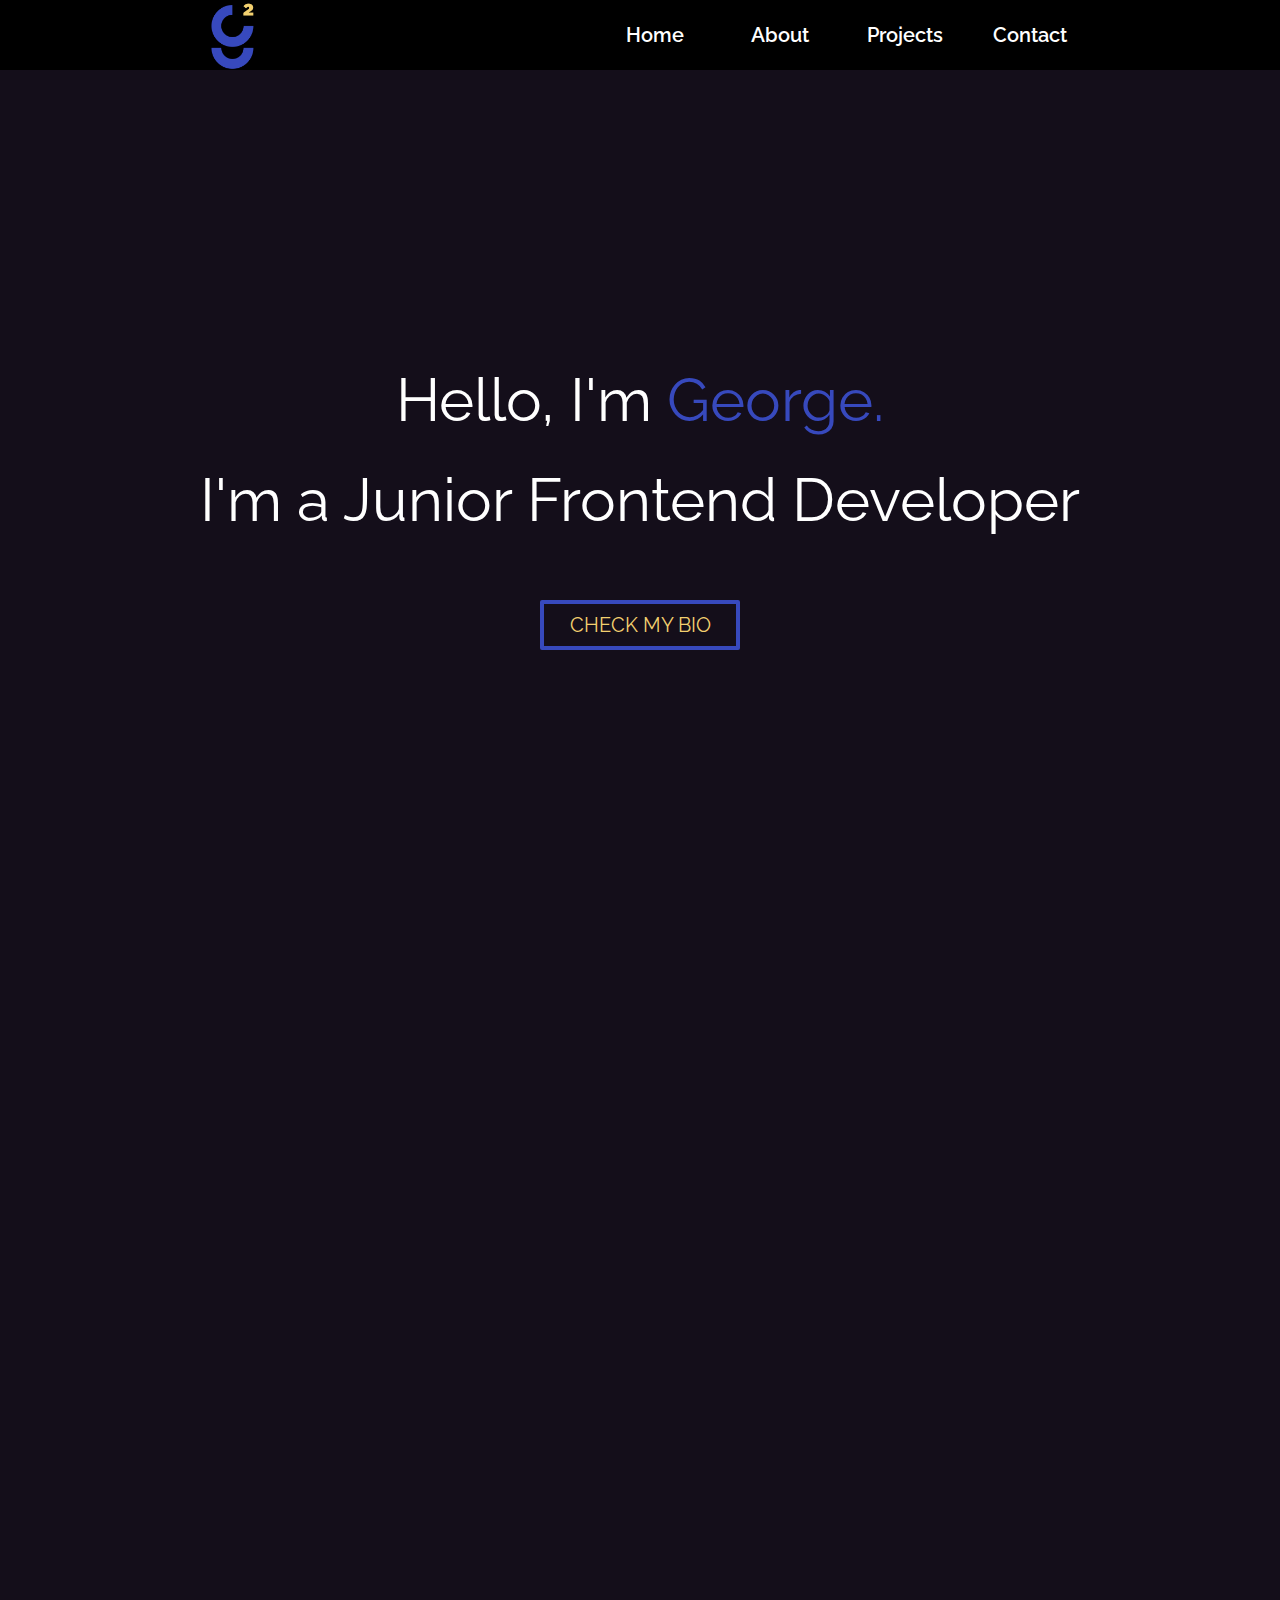
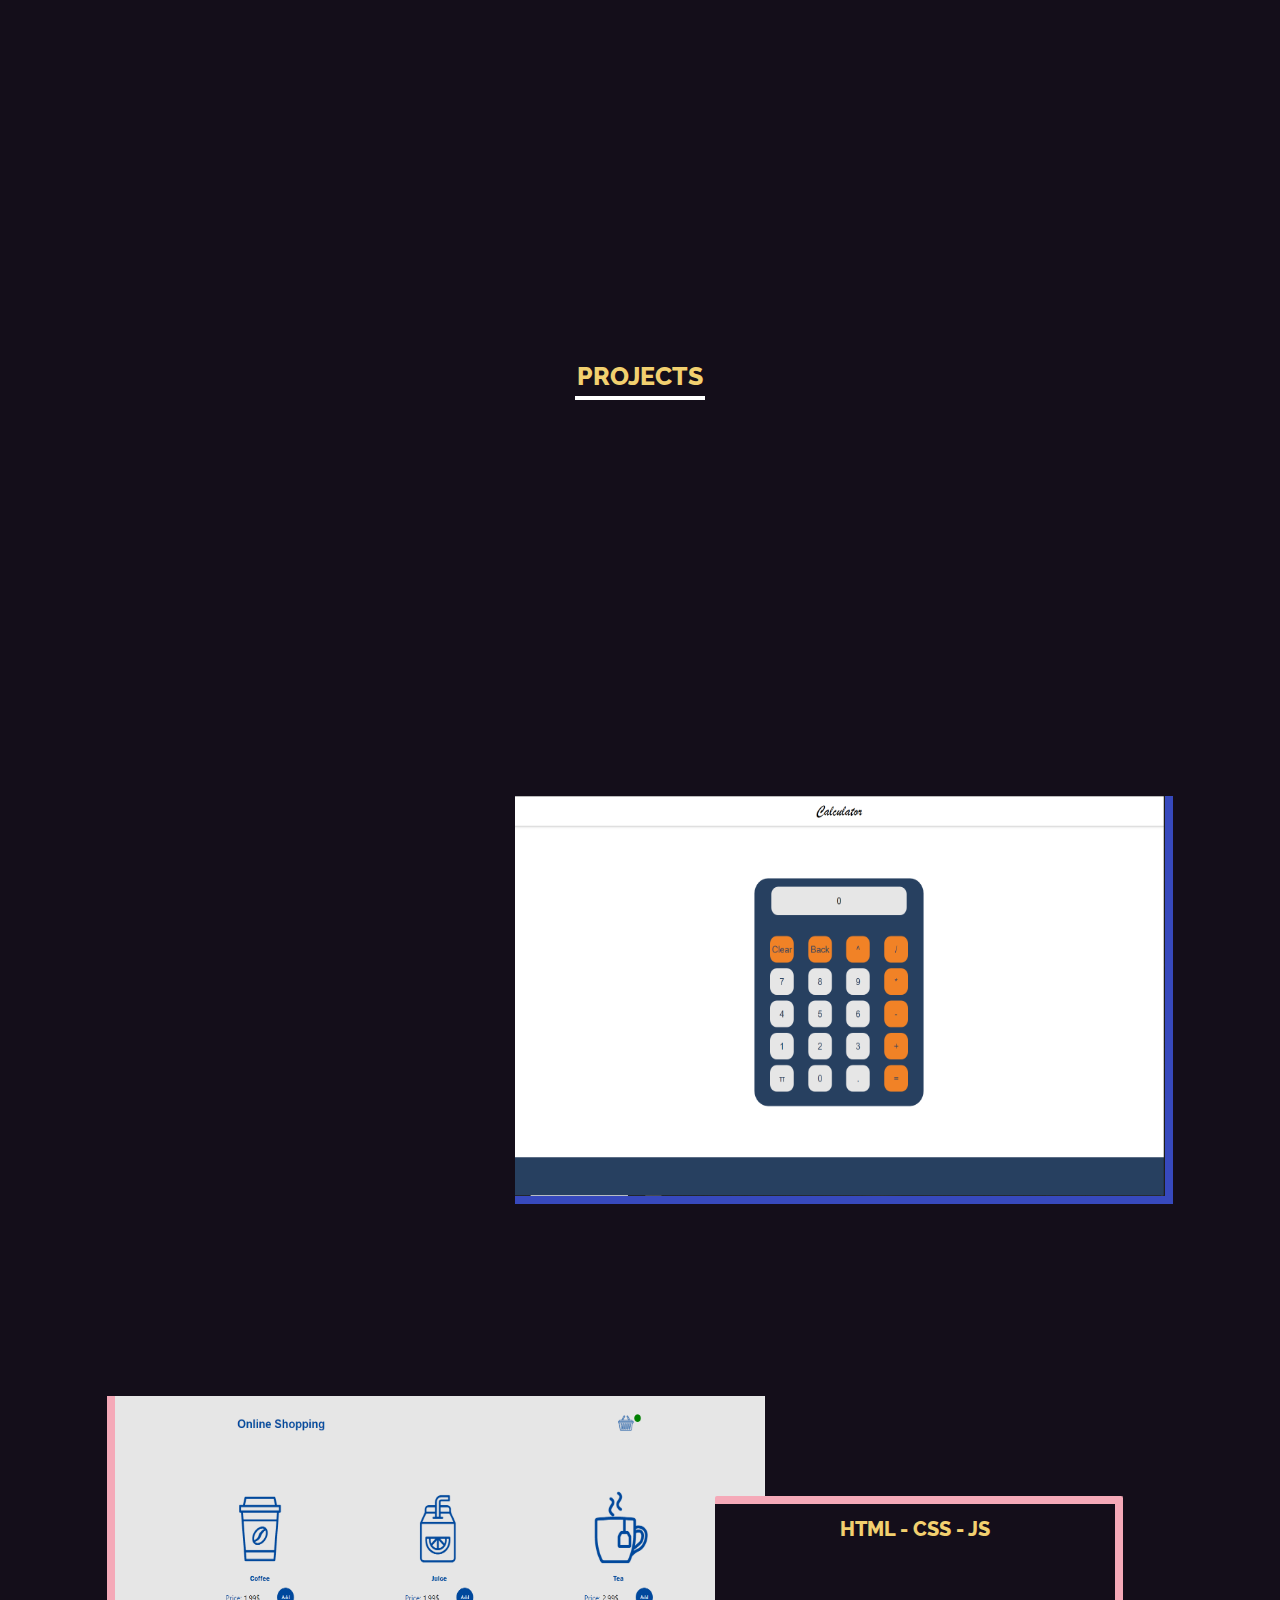
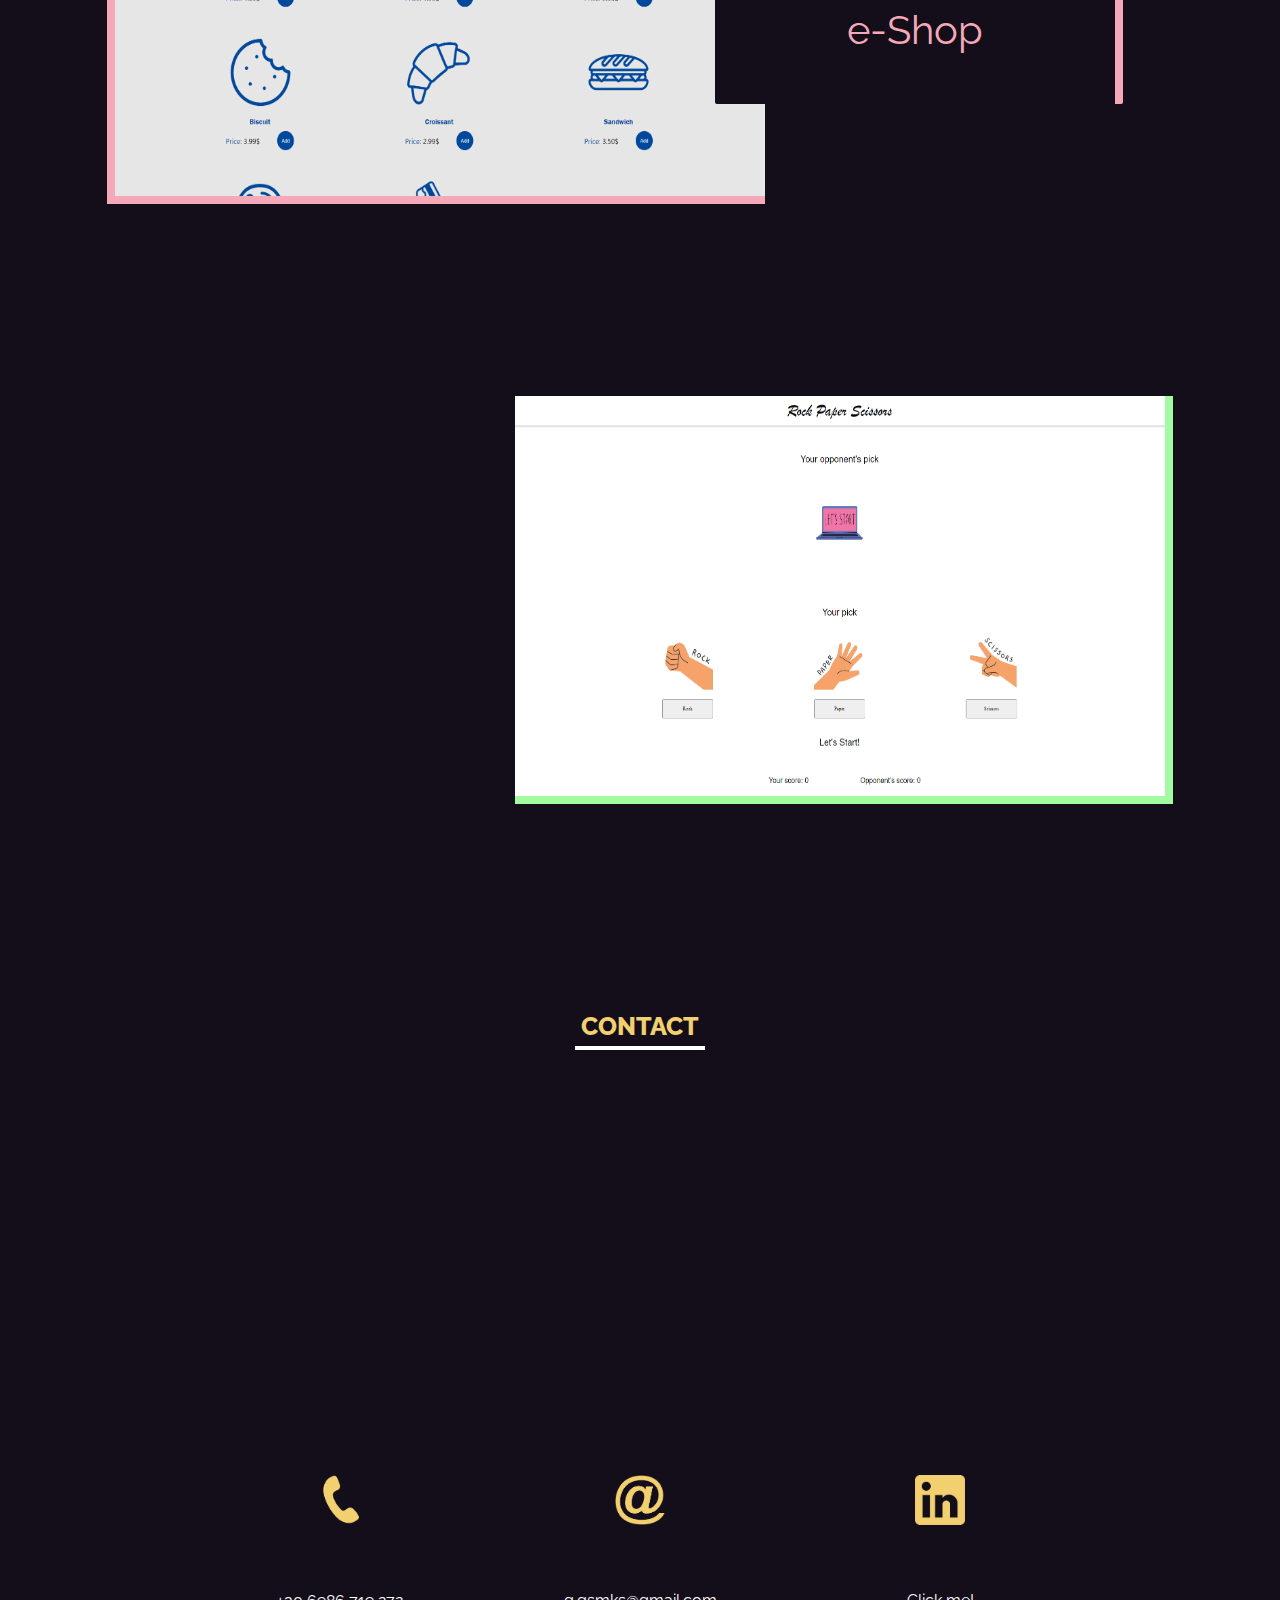
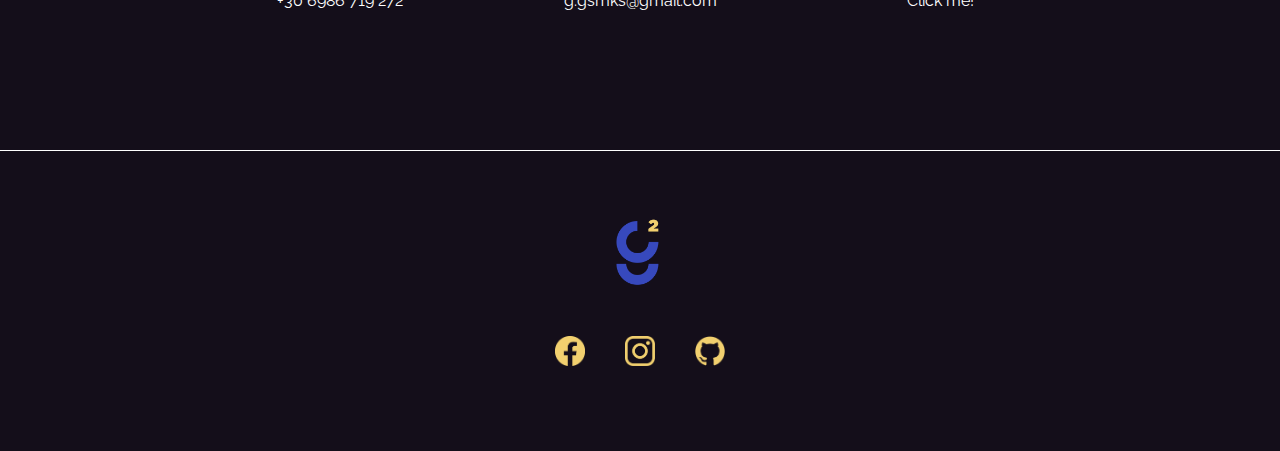
==== index.html @ 6ef49731 "Initial commit" ====
<html lang="en">
<head>
  <meta charset="UTF-8">
  <meta name="viewport" content="width=device-width, initial-scale=1.0">
  <title>George Giasemakis</title>
  <link rel="stylesheet" href="css/aos.css">
  <link rel="stylesheet" href="css/line-awesome.min.css">
  <link rel="stylesheet" href="css/style.css">
  
</head>
<body>


  <!--MENU-->

  <div class="navbar1">
    <div class="logo"><div class="logo2"><img src="images/logo.png" alt=""></div></div>
    <div class="navbar1__items">
      <div class="items" ><a href="#section__1">Home</a></div>
      <div class="items"><a href="#section__2" >About</a></div>
      <div class="items"><a href="#section__3" >Projects</a></div>
      <div class="items items2"><a href="#section__4" >Contact</a></div>
      
    </div>
    <div class="mobile__menu" onclick="toggleMobileMenu()">
      ☰
    </div>
    <div class="mobile__dropdown">
      <div class="mobile__dropdown1 ">
        <div class="mobile__dropdown__items"><a href="#section__1" onclick="toggleMobileMenu()">HOME</a></div>
        <div class="mobile__dropdown__items"><a href="#section__2" onclick="toggleMobileMenu()">ABOUT</a></div>
        <div class="mobile__dropdown__items"><a href="#section__3" onclick="toggleMobileMenu()">PROJECTS</a></div>
        <div class="mobile__dropdown__items"><a href="#section__4" onclick="toggleMobileMenu()">CONTACT</a></div>
      </div>
    </div>
  </div>


  

 <!--SECTION__1-->


  <div class="section__1" id="section__1">
    <div class="section__1__box">
      <div class="section__1__text1" data-aos="fade-right" data-aos-duration="1500">Hello, I'm <p style="color: #3749bd;">&nbsp;George.</p></div>
      <div class="section__1__text2" data-aos="fade-left" data-aos-duration="1500">I'm a Junior Frontend Developer</div>
      <div class="section__1__button2"><button class="section__1__button" ><a href="#section__2">CHECK MY BIO</a></button></div>
    </div>
  </div>


 <!--SECTION__2-->

 
  <div class="section__2" id="section__2">
    <div class="section__2__box">
      <div class="section__2__column1">
        <div class="section__2__column1__image"><img data-aos="zoom-in" data-aos-duration="2000"src="images/photo1.png" alt=""></div>

      </div>

      <div class="section__2__column2">
        <div class="section__2__column2__text1" data-aos="fade-up" data-aos-duration="1000">ABOUT ME</div>
        <div class="section__2__column2__text2" data-aos="fade-up" data-aos-duration="1500">Hi, I am George!</div>
        <div class="section__2__column2__text3" data-aos="fade-up" data-aos-duration="2000">An enthusiastic and passionate Electrical and Electronic Engineering
          graduate with a strong academic foundation and a passion for innovative
          technology. </div>
        <div class="section__2__column2__text3" data-aos="fade-up" data-aos-duration="2500">Eager to apply theoretical knowledge gained through
          coursework and practical projects to contribute effectively in an web
          oriented entry-level engineering role. Highly motivated to explore new
          professional frontiers.</div>
        <div class="mybio1"><button class="mybio" data-aos="fade-up" data-aos-duration="3000"><a href="resume.html" >VIEW RESUME</a></button></div>
        <div class="section__skills" data-aos="fade-left" data-aos-duration="3000">SKILLS</div>
        <div class="section__skills__items">
          <div class="section__skills__item" data-aos="fade-up" data-aos-duration="1000"><img src="images/html.png" alt=""></div>
          <div class="section__skills__item" data-aos="fade-up" data-aos-duration="1500"><img src="images/css.png" alt=""></div>
          <div class="section__skills__item" data-aos="fade-up" data-aos-duration="2000"><img src="images/js.png" alt=""></div>
          <div class="section__skills__item" data-aos="fade-up" data-aos-duration="2500"><img src="images/php.png" alt=""></div>
          <div class="section__skills__item" data-aos="fade-up" data-aos-duration="3000"><img src="images/mysql.png" alt=""></div>
        </div>
      </div>
    </div>
  </div>
  <div class="upButton" onclick="scrollToTop()"><img src="images/arrow.png" alt=""></div>

 <!--SECTION__3-->


  <div class="section__3" id="section__3" >
    <div class="section__3__text">
      <div class="section__3__text1"><div class="section__3__text1a">PROJECTS</div></div>
      <div class="section__3__text2"><div class="section__3__text3" data-aos="flip-right" data-aos-duration="1500">Let's see what I've done.</div></div>
    </div>

    <div class="section__3__box">
      <div class="section__3__box__title__new"><a href="https://github.com/TheCaptainFu/Calculator"><div class="section__3__box__title"data-aos="fade-right" data-aos-duration="3000">
          <div class="section__3__box__title1">HTML - CSS - JS</div>
          <div class="section__3__box__title2">CALCULATOR</div>
        </div>
      </a>
      </div>
      <div class="section__3__box__image"><img src="images/Screenshot_1.png" alt=""></div>
    </div>

    <div class="section__3__box">
      <div  id="section__3__box__image"><img src="images/Screenshot_2.png" alt=""></div>
      <div class="section__3__box__title__new"><a href="https://github.com/TheCaptainFu/e-Shop">
        <div class="section__3__box__title" id="section__3__box__title">
          <div class="section__3__box__title1">HTML - CSS - JS</div>
          <div class="section__3__box__title2"><span style="color:#f5a9b8;">e-Shop</span></div>
        </div>
      </a>
      </div>
      <div class="section__3__box__image__hidden" ><img src="images/Screenshot_2.png" alt=""></div>
    </div>

    <div class="section__3__box">
      <div class="section__3__box__title__new"><a href="https://github.com/TheCaptainFu/RockPaperScissors">
        <div class="section__3__box__title" id="section__3__box__title2" data-aos="fade-right" data-aos-duration="3000">
          <div class="section__3__box__title1">HTML - CSS - JS</div>
          <div class="section__3__box__title2"><span style="color:#a2faa3;">RockPaperScissors Game</span></div>
        </div>
      </a>
      </div>
      <div class="section__3__box__image" id="section__3__box__image2"><img src="images/Screenshot_3.png" alt=""></div>
    </div>
    
  </div>
  

 <!--SECTION__4-->


  <div class="section__4" id="section__4" >
    <div class="section__4__title"><div class="section__4__title1"> CONTACT</div></div>
    <div class="section__4__title2">
      <div class="section__4__title3" data-aos="flip-right" data-aos-duration="1500">Interested to collaborated with me?</div>
    </div>
    <div class="section4__email">
      <div class="section4__email__2">
        <div class="section4__email__box">
          <div class="section4__email__box__icon"><img src="images/phone.png" alt=""></div>
          <div class="section4__email__box__text">+30 6986 719 272</div>
        </div>
        <div class="section4__email__box">
          <div class="section4__email__box__icon"><img src="images/email.png" alt=""></div>
          <div class="section4__email__box__text"><a href="mailto:g.gsmks@gmail.com">g.gsmks@gmail.com</a></div>
        </div>
        <div class="section4__email__box">
          <div class="section4__email__box__icon"><img src="images/linkedIn.png" alt=""></div>
          <div class="section4__email__box__text"><a href="https://www.linkedin.com/in/george-giasemakis-7101b0209/">Click me!</a></div>
        </div>
      </div>
    </div>
  </div>


  <!--FOOTER-->

  <div class="footer">
    <div class="footer__box">
      <div class="footer__logo"><img src="images/logo.png" alt=""></div>
      <div class="footer__info">
        <div class="footer__info__facebook"><a href="https://www.facebook.com/george.giasemakis/"><img src="images/facebook.png"></a></div>
        <div class="footer__info__instagram"><a href="https://www.instagram.com/giasemakis_/"><img src="images/instagram.png"></a></div>
        <div class="footer__info__github"><a href="https://github.com/TheCaptainFu"><img src="images/github.png"></a></div>
      </div>
  </div>
  </div>




  <script src="js/app.js"></script>
  <script src="js/aos.js"></script>
</body>
</html>
---- css/line-awesome.min.css ----
.la,.lab,.lad,.lal,.lar,.las{-moz-osx-font-smoothing:grayscale;-webkit-font-smoothing:antialiased;display:inline-block;font-style:normal;font-variant:normal;text-rendering:auto;line-height:1}.la-lg{font-size:1.33333em;line-height:.75em;vertical-align:-.0667em}.la-xs{font-size:.75em}.la-sm{font-size:.875em}.la-1x{font-size:1em}.la-2x{font-size:2em}.la-3x{font-size:3em}.la-4x{font-size:4em}.la-5x{font-size:5em}.la-6x{font-size:6em}.la-7x{font-size:7em}.la-8x{font-size:8em}.la-9x{font-size:9em}.la-10x{font-size:10em}.la-fw{text-align:center;width:1.25em}.la-ul{list-style-type:none;margin-left:2.5em;padding-left:0}.la-ul>li{position:relative}.la-li{left:-2em;position:absolute;text-align:center;width:2em;line-height:inherit}.la-border{border:solid .08em #eee;border-radius:.1em;padding:.2em .25em .15em}.la-pull-left{float:left}.la-pull-right{float:right}.la.la-pull-left,.lab.la-pull-left,.lal.la-pull-left,.lar.la-pull-left,.las.la-pull-left{margin-right:.3em}.la.la-pull-right,.lab.la-pull-right,.lal.la-pull-right,.lar.la-pull-right,.las.la-pull-right{margin-left:.3em}.la-spin{-webkit-animation:la-spin 2s infinite linear;animation:la-spin 2s infinite linear}.la-pulse{-webkit-animation:la-spin 1s infinite steps(8);animation:la-spin 1s infinite steps(8)}@-webkit-keyframes la-spin{0%{-webkit-transform:rotate(0);transform:rotate(0)}100%{-webkit-transform:rotate(360deg);transform:rotate(360deg)}}@keyframes la-spin{0%{-webkit-transform:rotate(0);transform:rotate(0)}100%{-webkit-transform:rotate(360deg);transform:rotate(360deg)}}.la-rotate-90{-webkit-transform:rotate(90deg);transform:rotate(90deg)}.la-rotate-180{-webkit-transform:rotate(180deg);transform:rotate(180deg)}.la-rotate-270{-webkit-transform:rotate(270deg);transform:rotate(270deg)}.la-flip-horizontal{-webkit-transform:scale(-1,1);transform:scale(-1,1)}.la-flip-vertical{-webkit-transform:scale(1,-1);transform:scale(1,-1)}.la-flip-both,.la-flip-horizontal.la-flip-vertical{-webkit-transform:scale(-1,-1);transform:scale(-1,-1)}:root .la-flip-both,:root .la-flip-horizontal,:root .la-flip-vertical,:root .la-rotate-180,:root .la-rotate-270,:root .la-rotate-90{-webkit-filter:none;filter:none}.la-stack{display:inline-block;height:2em;line-height:2em;position:relative;vertical-align:middle;width:2.5em}.la-stack-1x,.la-stack-2x{left:0;position:absolute;text-align:center;width:100%}.la-stack-1x{line-height:inherit}.la-stack-2x{font-size:2em}.la-inverse{color:#fff}.la-500px:before{content:"\f26e"}.la-accessible-icon:before{content:"\f368"}.la-accusoft:before{content:"\f369"}.la-acquisitions-incorporated:before{content:"\f6af"}.la-ad:before{content:"\f641"}.la-address-book:before{content:"\f2b9"}.la-address-card:before{content:"\f2bb"}.la-adjust:before{content:"\f042"}.la-adn:before{content:"\f170"}.la-adobe:before{content:"\f778"}.la-adversal:before{content:"\f36a"}.la-affiliatetheme:before{content:"\f36b"}.la-air-freshener:before{content:"\f5d0"}.la-airbnb:before{content:"\f834"}.la-algolia:before{content:"\f36c"}.la-align-center:before{content:"\f037"}.la-align-justify:before{content:"\f039"}.la-align-left:before{content:"\f036"}.la-align-right:before{content:"\f038"}.la-alipay:before{content:"\f642"}.la-allergies:before{content:"\f461"}.la-amazon:before{content:"\f270"}.la-amazon-pay:before{content:"\f42c"}.la-ambulance:before{content:"\f0f9"}.la-american-sign-language-interpreting:before{content:"\f2a3"}.la-amilia:before{content:"\f36d"}.la-anchor:before{content:"\f13d"}.la-android:before{content:"\f17b"}.la-angellist:before{content:"\f209"}.la-angle-double-down:before{content:"\f103"}.la-angle-double-left:before{content:"\f100"}.la-angle-double-right:before{content:"\f101"}.la-angle-double-up:before{content:"\f102"}.la-angle-down:before{content:"\f107"}.la-angle-left:before{content:"\f104"}.la-angle-right:before{content:"\f105"}.la-angle-up:before{content:"\f106"}.la-angry:before{content:"\f556"}.la-angrycreative:before{content:"\f36e"}.la-angular:before{content:"\f420"}.la-ankh:before{content:"\f644"}.la-app-store:before{content:"\f36f"}.la-app-store-ios:before{content:"\f370"}.la-apper:before{content:"\f371"}.la-apple:before{content:"\f179"}.la-apple-alt:before{content:"\f5d1"}.la-apple-pay:before{content:"\f415"}.la-archive:before{content:"\f187"}.la-archway:before{content:"\f557"}.la-arrow-alt-circle-down:before{content:"\f358"}.la-arrow-alt-circle-left:before{content:"\f359"}.la-arrow-alt-circle-right:before{content:"\f35a"}.la-arrow-alt-circle-up:before{content:"\f35b"}.la-arrow-circle-down:before{content:"\f0ab"}.la-arrow-circle-left:before{content:"\f0a8"}.la-arrow-circle-right:before{content:"\f0a9"}.la-arrow-circle-up:before{content:"\f0aa"}.la-arrow-down:before{content:"\f063"}.la-arrow-left:before{content:"\f060"}.la-arrow-right:before{content:"\f061"}.la-arrow-up:before{content:"\f062"}.la-arrows-alt:before{content:"\f0b2"}.la-arrows-alt-h:before{content:"\f337"}.la-arrows-alt-v:before{content:"\f338"}.la-artstation:before{content:"\f77a"}.la-assistive-listening-systems:before{content:"\f2a2"}.la-asterisk:before{content:"\f069"}.la-asymmetrik:before{content:"\f372"}.la-at:before{content:"\f1fa"}.la-atlas:before{content:"\f558"}.la-atlassian:before{content:"\f77b"}.la-atom:before{content:"\f5d2"}.la-audible:before{content:"\f373"}.la-audio-description:before{content:"\f29e"}.la-autoprefixer:before{content:"\f41c"}.la-avianex:before{content:"\f374"}.la-aviato:before{content:"\f421"}.la-award:before{content:"\f559"}.la-aws:before{content:"\f375"}.la-baby:before{content:"\f77c"}.la-baby-carriage:before{content:"\f77d"}.la-backspace:before{content:"\f55a"}.la-backward:before{content:"\f04a"}.la-bacon:before{content:"\f7e5"}.la-balance-scale:before{content:"\f24e"}.la-balance-scale-left:before{content:"\f515"}.la-balance-scale-right:before{content:"\f516"}.la-ban:before{content:"\f05e"}.la-band-aid:before{content:"\f462"}.la-bandcamp:before{content:"\f2d5"}.la-barcode:before{content:"\f02a"}.la-bars:before{content:"\f0c9"}.la-baseball-ball:before{content:"\f433"}.la-basketball-ball:before{content:"\f434"}.la-bath:before{content:"\f2cd"}.la-battery-empty:before{content:"\f244"}.la-battery-full:before{content:"\f240"}.la-battery-half:before{content:"\f242"}.la-battery-quarter:before{content:"\f243"}.la-battery-three-quarters:before{content:"\f241"}.la-battle-net:before{content:"\f835"}.la-bed:before{content:"\f236"}.la-beer:before{content:"\f0fc"}.la-behance:before{content:"\f1b4"}.la-behance-square:before{content:"\f1b5"}.la-bell:before{content:"\f0f3"}.la-bell-slash:before{content:"\f1f6"}.la-bezier-curve:before{content:"\f55b"}.la-bible:before{content:"\f647"}.la-bicycle:before{content:"\f206"}.la-biking:before{content:"\f84a"}.la-bimobject:before{content:"\f378"}.la-binoculars:before{content:"\f1e5"}.la-biohazard:before{content:"\f780"}.la-birthday-cake:before{content:"\f1fd"}.la-bitbucket:before{content:"\f171"}.la-bitcoin:before{content:"\f379"}.la-bity:before{content:"\f37a"}.la-black-tie:before{content:"\f27e"}.la-blackberry:before{content:"\f37b"}.la-blender:before{content:"\f517"}.la-blender-phone:before{content:"\f6b6"}.la-blind:before{content:"\f29d"}.la-blog:before{content:"\f781"}.la-blogger:before{content:"\f37c"}.la-blogger-b:before{content:"\f37d"}.la-bluetooth:before{content:"\f293"}.la-bluetooth-b:before{content:"\f294"}.la-bold:before{content:"\f032"}.la-bolt:before{content:"\f0e7"}.la-bomb:before{content:"\f1e2"}.la-bone:before{content:"\f5d7"}.la-bong:before{content:"\f55c"}.la-book:before{content:"\f02d"}.la-book-dead:before{content:"\f6b7"}.la-book-medical:before{content:"\f7e6"}.la-book-open:before{content:"\f518"}.la-book-reader:before{content:"\f5da"}.la-bookmark:before{content:"\f02e"}.la-bootstrap:before{content:"\f836"}.la-border-all:before{content:"\f84c"}.la-border-none:before{content:"\f850"}.la-border-style:before{content:"\f853"}.la-bowling-ball:before{content:"\f436"}.la-box:before{content:"\f466"}.la-box-open:before{content:"\f49e"}.la-boxes:before{content:"\f468"}.la-braille:before{content:"\f2a1"}.la-brain:before{content:"\f5dc"}.la-bread-slice:before{content:"\f7ec"}.la-briefcase:before{content:"\f0b1"}.la-briefcase-medical:before{content:"\f469"}.la-broadcast-tower:before{content:"\f519"}.la-broom:before{content:"\f51a"}.la-brush:before{content:"\f55d"}.la-btc:before{content:"\f15a"}.la-buffer:before{content:"\f837"}.la-bug:before{content:"\f188"}.la-building:before{content:"\f1ad"}.la-bullhorn:before{content:"\f0a1"}.la-bullseye:before{content:"\f140"}.la-burn:before{content:"\f46a"}.la-buromobelexperte:before{content:"\f37f"}.la-bus:before{content:"\f207"}.la-bus-alt:before{content:"\f55e"}.la-business-time:before{content:"\f64a"}.la-buy-n-large:before{content:"\f8a6"}.la-buysellads:before{content:"\f20d"}.la-calculator:before{content:"\f1ec"}.la-calendar:before{content:"\f133"}.la-calendar-alt:before{content:"\f073"}.la-calendar-check:before{content:"\f274"}.la-calendar-day:before{content:"\f783"}.la-calendar-minus:before{content:"\f272"}.la-calendar-plus:before{content:"\f271"}.la-calendar-times:before{content:"\f273"}.la-calendar-week:before{content:"\f784"}.la-camera:before{content:"\f030"}.la-camera-retro:before{content:"\f083"}.la-campground:before{content:"\f6bb"}.la-canadian-maple-leaf:before{content:"\f785"}.la-candy-cane:before{content:"\f786"}.la-cannabis:before{content:"\f55f"}.la-capsules:before{content:"\f46b"}.la-car:before{content:"\f1b9"}.la-car-alt:before{content:"\f5de"}.la-car-battery:before{content:"\f5df"}.la-car-crash:before{content:"\f5e1"}.la-car-side:before{content:"\f5e4"}.la-caret-down:before{content:"\f0d7"}.la-caret-left:before{content:"\f0d9"}.la-caret-right:before{content:"\f0da"}.la-caret-square-down:before{content:"\f150"}.la-caret-square-left:before{content:"\f191"}.la-caret-square-right:before{content:"\f152"}.la-caret-square-up:before{content:"\f151"}.la-caret-up:before{content:"\f0d8"}.la-carrot:before{content:"\f787"}.la-cart-arrow-down:before{content:"\f218"}.la-cart-plus:before{content:"\f217"}.la-cash-register:before{content:"\f788"}.la-cat:before{content:"\f6be"}.la-cc-amazon-pay:before{content:"\f42d"}.la-cc-amex:before{content:"\f1f3"}.la-cc-apple-pay:before{content:"\f416"}.la-cc-diners-club:before{content:"\f24c"}.la-cc-discover:before{content:"\f1f2"}.la-cc-jcb:before{content:"\f24b"}.la-cc-mastercard:before{content:"\f1f1"}.la-cc-paypal:before{content:"\f1f4"}.la-cc-stripe:before{content:"\f1f5"}.la-cc-visa:before{content:"\f1f0"}.la-centercode:before{content:"\f380"}.la-centos:before{content:"\f789"}.la-certificate:before{content:"\f0a3"}.la-chair:before{content:"\f6c0"}.la-chalkboard:before{content:"\f51b"}.la-chalkboard-teacher:before{content:"\f51c"}.la-charging-station:before{content:"\f5e7"}.la-chart-area:before{content:"\f1fe"}.la-chart-bar:before{content:"\f080"}.la-chart-line:before{content:"\f201"}.la-chart-pie:before{content:"\f200"}.la-check:before{content:"\f00c"}.la-check-circle:before{content:"\f058"}.la-check-double:before{content:"\f560"}.la-check-square:before{content:"\f14a"}.la-cheese:before{content:"\f7ef"}.la-chess:before{content:"\f439"}.la-chess-bishop:before{content:"\f43a"}.la-chess-board:before{content:"\f43c"}.la-chess-king:before{content:"\f43f"}.la-chess-knight:before{content:"\f441"}.la-chess-pawn:before{content:"\f443"}.la-chess-queen:before{content:"\f445"}.la-chess-rook:before{content:"\f447"}.la-chevron-circle-down:before{content:"\f13a"}.la-chevron-circle-left:before{content:"\f137"}.la-chevron-circle-right:before{content:"\f138"}.la-chevron-circle-up:before{content:"\f139"}.la-chevron-down:before{content:"\f078"}.la-chevron-left:before{content:"\f053"}.la-chevron-right:before{content:"\f054"}.la-chevron-up:before{content:"\f077"}.la-child:before{content:"\f1ae"}.la-chrome:before{content:"\f268"}.la-chromecast:before{content:"\f838"}.la-church:before{content:"\f51d"}.la-circle:before{content:"\f111"}.la-circle-notch:before{content:"\f1ce"}.la-city:before{content:"\f64f"}.la-clinic-medical:before{content:"\f7f2"}.la-clipboard:before{content:"\f328"}.la-clipboard-check:before{content:"\f46c"}.la-clipboard-list:before{content:"\f46d"}.la-clock:before{content:"\f017"}.la-clone:before{content:"\f24d"}.la-closed-captioning:before{content:"\f20a"}.la-cloud:before{content:"\f0c2"}.la-cloud-download-alt:before{content:"\f381"}.la-cloud-meatball:before{content:"\f73b"}.la-cloud-moon:before{content:"\f6c3"}.la-cloud-moon-rain:before{content:"\f73c"}.la-cloud-rain:before{content:"\f73d"}.la-cloud-showers-heavy:before{content:"\f740"}.la-cloud-sun:before{content:"\f6c4"}.la-cloud-sun-rain:before{content:"\f743"}.la-cloud-upload-alt:before{content:"\f382"}.la-cloudscale:before{content:"\f383"}.la-cloudsmith:before{content:"\f384"}.la-cloudversify:before{content:"\f385"}.la-cocktail:before{content:"\f561"}.la-code:before{content:"\f121"}.la-code-branch:before{content:"\f126"}.la-codepen:before{content:"\f1cb"}.la-codiepie:before{content:"\f284"}.la-coffee:before{content:"\f0f4"}.la-cog:before{content:"\f013"}.la-cogs:before{content:"\f085"}.la-coins:before{content:"\f51e"}.la-columns:before{content:"\f0db"}.la-comment:before{content:"\f075"}.la-comment-alt:before{content:"\f27a"}.la-comment-dollar:before{content:"\f651"}.la-comment-dots:before{content:"\f4ad"}.la-comment-medical:before{content:"\f7f5"}.la-comment-slash:before{content:"\f4b3"}.la-comments:before{content:"\f086"}.la-comments-dollar:before{content:"\f653"}.la-compact-disc:before{content:"\f51f"}.la-compass:before{content:"\f14e"}.la-compress:before{content:"\f066"}.la-compress-arrows-alt:before{content:"\f78c"}.la-concierge-bell:before{content:"\f562"}.la-confluence:before{content:"\f78d"}.la-connectdevelop:before{content:"\f20e"}.la-contao:before{content:"\f26d"}.la-cookie:before{content:"\f563"}.la-cookie-bite:before{content:"\f564"}.la-copy:before{content:"\f0c5"}.la-copyright:before{content:"\f1f9"}.la-cotton-bureau:before{content:"\f89e"}.la-couch:before{content:"\f4b8"}.la-cpanel:before{content:"\f388"}.la-creative-commons:before{content:"\f25e"}.la-creative-commons-by:before{content:"\f4e7"}.la-creative-commons-nc:before{content:"\f4e8"}.la-creative-commons-nc-eu:before{content:"\f4e9"}.la-creative-commons-nc-jp:before{content:"\f4ea"}.la-creative-commons-nd:before{content:"\f4eb"}.la-creative-commons-pd:before{content:"\f4ec"}.la-creative-commons-pd-alt:before{content:"\f4ed"}.la-creative-commons-remix:before{content:"\f4ee"}.la-creative-commons-sa:before{content:"\f4ef"}.la-creative-commons-sampling:before{content:"\f4f0"}.la-creative-commons-sampling-plus:before{content:"\f4f1"}.la-creative-commons-share:before{content:"\f4f2"}.la-creative-commons-zero:before{content:"\f4f3"}.la-credit-card:before{content:"\f09d"}.la-critical-role:before{content:"\f6c9"}.la-crop:before{content:"\f125"}.la-crop-alt:before{content:"\f565"}.la-cross:before{content:"\f654"}.la-crosshairs:before{content:"\f05b"}.la-crow:before{content:"\f520"}.la-crown:before{content:"\f521"}.la-crutch:before{content:"\f7f7"}.la-css3:before{content:"\f13c"}.la-css3-alt:before{content:"\f38b"}.la-cube:before{content:"\f1b2"}.la-cubes:before{content:"\f1b3"}.la-cut:before{content:"\f0c4"}.la-cuttlefish:before{content:"\f38c"}.la-d-and-d:before{content:"\f38d"}.la-d-and-d-beyond:before{content:"\f6ca"}.la-dashcube:before{content:"\f210"}.la-database:before{content:"\f1c0"}.la-deaf:before{content:"\f2a4"}.la-delicious:before{content:"\f1a5"}.la-democrat:before{content:"\f747"}.la-deploydog:before{content:"\f38e"}.la-deskpro:before{content:"\f38f"}.la-desktop:before{content:"\f108"}.la-dev:before{content:"\f6cc"}.la-deviantart:before{content:"\f1bd"}.la-dharmachakra:before{content:"\f655"}.la-dhl:before{content:"\f790"}.la-diagnoses:before{content:"\f470"}.la-diaspora:before{content:"\f791"}.la-dice:before{content:"\f522"}.la-dice-d20:before{content:"\f6cf"}.la-dice-d6:before{content:"\f6d1"}.la-dice-five:before{content:"\f523"}.la-dice-four:before{content:"\f524"}.la-dice-one:before{content:"\f525"}.la-dice-six:before{content:"\f526"}.la-dice-three:before{content:"\f527"}.la-dice-two:before{content:"\f528"}.la-digg:before{content:"\f1a6"}.la-digital-ocean:before{content:"\f391"}.la-digital-tachograph:before{content:"\f566"}.la-directions:before{content:"\f5eb"}.la-discord:before{content:"\f392"}.la-discourse:before{content:"\f393"}.la-divide:before{content:"\f529"}.la-dizzy:before{content:"\f567"}.la-dna:before{content:"\f471"}.la-dochub:before{content:"\f394"}.la-docker:before{content:"\f395"}.la-dog:before{content:"\f6d3"}.la-dollar-sign:before{content:"\f155"}.la-dolly:before{content:"\f472"}.la-dolly-flatbed:before{content:"\f474"}.la-donate:before{content:"\f4b9"}.la-door-closed:before{content:"\f52a"}.la-door-open:before{content:"\f52b"}.la-dot-circle:before{content:"\f192"}.la-dove:before{content:"\f4ba"}.la-download:before{content:"\f019"}.la-draft2digital:before{content:"\f396"}.la-drafting-compass:before{content:"\f568"}.la-dragon:before{content:"\f6d5"}.la-draw-polygon:before{content:"\f5ee"}.la-dribbble:before{content:"\f17d"}.la-dribbble-square:before{content:"\f397"}.la-dropbox:before{content:"\f16b"}.la-drum:before{content:"\f569"}.la-drum-steelpan:before{content:"\f56a"}.la-drumstick-bite:before{content:"\f6d7"}.la-drupal:before{content:"\f1a9"}.la-dumbbell:before{content:"\f44b"}.la-dumpster:before{content:"\f793"}.la-dumpster-fire:before{content:"\f794"}.la-dungeon:before{content:"\f6d9"}.la-dyalog:before{content:"\f399"}.la-earlybirds:before{content:"\f39a"}.la-ebay:before{content:"\f4f4"}.la-edge:before{content:"\f282"}.la-edit:before{content:"\f044"}.la-egg:before{content:"\f7fb"}.la-eject:before{content:"\f052"}.la-elementor:before{content:"\f430"}.la-ellipsis-h:before{content:"\f141"}.la-ellipsis-v:before{content:"\f142"}.la-ello:before{content:"\f5f1"}.la-ember:before{content:"\f423"}.la-empire:before{content:"\f1d1"}.la-envelope:before{content:"\f0e0"}.la-envelope-open:before{content:"\f2b6"}.la-envelope-open-text:before{content:"\f658"}.la-envelope-square:before{content:"\f199"}.la-envira:before{content:"\f299"}.la-equals:before{content:"\f52c"}.la-eraser:before{content:"\f12d"}.la-erlang:before{content:"\f39d"}.la-ethereum:before{content:"\f42e"}.la-ethernet:before{content:"\f796"}.la-etsy:before{content:"\f2d7"}.la-euro-sign:before{content:"\f153"}.la-evernote:before{content:"\f839"}.la-exchange-alt:before{content:"\f362"}.la-exclamation:before{content:"\f12a"}.la-exclamation-circle:before{content:"\f06a"}.la-exclamation-triangle:before{content:"\f071"}.la-expand:before{content:"\f065"}.la-expand-arrows-alt:before{content:"\f31e"}.la-expeditedssl:before{content:"\f23e"}.la-external-link-alt:before{content:"\f35d"}.la-external-link-square-alt:before{content:"\f360"}.la-eye:before{content:"\f06e"}.la-eye-dropper:before{content:"\f1fb"}.la-eye-slash:before{content:"\f070"}.la-facebook:before{content:"\f09a"}.la-facebook-f:before{content:"\f39e"}.la-facebook-messenger:before{content:"\f39f"}.la-facebook-square:before{content:"\f082"}.la-fan:before{content:"\f863"}.la-fantasy-flight-games:before{content:"\f6dc"}.la-fast-backward:before{content:"\f049"}.la-fast-forward:before{content:"\f050"}.la-fax:before{content:"\f1ac"}.la-feather:before{content:"\f52d"}.la-feather-alt:before{content:"\f56b"}.la-fedex:before{content:"\f797"}.la-fedora:before{content:"\f798"}.la-female:before{content:"\f182"}.la-fighter-jet:before{content:"\f0fb"}.la-figma:before{content:"\f799"}.la-file:before{content:"\f15b"}.la-file-alt:before{content:"\f15c"}.la-file-archive:before{content:"\f1c6"}.la-file-audio:before{content:"\f1c7"}.la-file-code:before{content:"\f1c9"}.la-file-contract:before{content:"\f56c"}.la-file-csv:before{content:"\f6dd"}.la-file-download:before{content:"\f56d"}.la-file-excel:before{content:"\f1c3"}.la-file-export:before{content:"\f56e"}.la-file-image:before{content:"\f1c5"}.la-file-import:before{content:"\f56f"}.la-file-invoice:before{content:"\f570"}.la-file-invoice-dollar:before{content:"\f571"}.la-file-medical:before{content:"\f477"}.la-file-medical-alt:before{content:"\f478"}.la-file-pdf:before{content:"\f1c1"}.la-file-powerpoint:before{content:"\f1c4"}.la-file-prescription:before{content:"\f572"}.la-file-signature:before{content:"\f573"}.la-file-upload:before{content:"\f574"}.la-file-video:before{content:"\f1c8"}.la-file-word:before{content:"\f1c2"}.la-fill:before{content:"\f575"}.la-fill-drip:before{content:"\f576"}.la-film:before{content:"\f008"}.la-filter:before{content:"\f0b0"}.la-fingerprint:before{content:"\f577"}.la-fire:before{content:"\f06d"}.la-fire-alt:before{content:"\f7e4"}.la-fire-extinguisher:before{content:"\f134"}.la-firefox:before{content:"\f269"}.la-first-aid:before{content:"\f479"}.la-first-order:before{content:"\f2b0"}.la-first-order-alt:before{content:"\f50a"}.la-firstdraft:before{content:"\f3a1"}.la-fish:before{content:"\f578"}.la-fist-raised:before{content:"\f6de"}.la-flag:before{content:"\f024"}.la-flag-checkered:before{content:"\f11e"}.la-flag-usa:before{content:"\f74d"}.la-flask:before{content:"\f0c3"}.la-flickr:before{content:"\f16e"}.la-flipboard:before{content:"\f44d"}.la-flushed:before{content:"\f579"}.la-fly:before{content:"\f417"}.la-folder:before{content:"\f07b"}.la-folder-minus:before{content:"\f65d"}.la-folder-open:before{content:"\f07c"}.la-folder-plus:before{content:"\f65e"}.la-font:before{content:"\f031"}.la-font-awesome:before{content:"\f2b4"}.la-font-awesome-alt:before{content:"\f35c"}.la-font-awesome-flag:before{content:"\f425"}.la-font-awesome-logo-full:before{content:"\f4e6"}.la-fonticons:before{content:"\f280"}.la-fonticons-fi:before{content:"\f3a2"}.la-football-ball:before{content:"\f44e"}.la-fort-awesome:before{content:"\f286"}.la-fort-awesome-alt:before{content:"\f3a3"}.la-forumbee:before{content:"\f211"}.la-forward:before{content:"\f04e"}.la-foursquare:before{content:"\f180"}.la-free-code-camp:before{content:"\f2c5"}.la-freebsd:before{content:"\f3a4"}.la-frog:before{content:"\f52e"}.la-frown:before{content:"\f119"}.la-frown-open:before{content:"\f57a"}.la-fulcrum:before{content:"\f50b"}.la-funnel-dollar:before{content:"\f662"}.la-futbol:before{content:"\f1e3"}.la-galactic-republic:before{content:"\f50c"}.la-galactic-senate:before{content:"\f50d"}.la-gamepad:before{content:"\f11b"}.la-gas-pump:before{content:"\f52f"}.la-gavel:before{content:"\f0e3"}.la-gem:before{content:"\f3a5"}.la-genderless:before{content:"\f22d"}.la-get-pocket:before{content:"\f265"}.la-gg:before{content:"\f260"}.la-gg-circle:before{content:"\f261"}.la-ghost:before{content:"\f6e2"}.la-gift:before{content:"\f06b"}.la-gifts:before{content:"\f79c"}.la-git:before{content:"\f1d3"}.la-git-alt:before{content:"\f841"}.la-git-square:before{content:"\f1d2"}.la-github:before{content:"\f09b"}.la-github-alt:before{content:"\f113"}.la-github-square:before{content:"\f092"}.la-gitkraken:before{content:"\f3a6"}.la-gitlab:before{content:"\f296"}.la-gitter:before{content:"\f426"}.la-glass-cheers:before{content:"\f79f"}.la-glass-martini:before{content:"\f000"}.la-glass-martini-alt:before{content:"\f57b"}.la-glass-whiskey:before{content:"\f7a0"}.la-glasses:before{content:"\f530"}.la-glide:before{content:"\f2a5"}.la-glide-g:before{content:"\f2a6"}.la-globe:before{content:"\f0ac"}.la-globe-africa:before{content:"\f57c"}.la-globe-americas:before{content:"\f57d"}.la-globe-asia:before{content:"\f57e"}.la-globe-europe:before{content:"\f7a2"}.la-gofore:before{content:"\f3a7"}.la-golf-ball:before{content:"\f450"}.la-goodreads:before{content:"\f3a8"}.la-goodreads-g:before{content:"\f3a9"}.la-google:before{content:"\f1a0"}.la-google-drive:before{content:"\f3aa"}.la-google-play:before{content:"\f3ab"}.la-google-plus:before{content:"\f2b3"}.la-google-plus-g:before{content:"\f0d5"}.la-google-plus-square:before{content:"\f0d4"}.la-google-wallet:before{content:"\f1ee"}.la-gopuram:before{content:"\f664"}.la-graduation-cap:before{content:"\f19d"}.la-gratipay:before{content:"\f184"}.la-grav:before{content:"\f2d6"}.la-greater-than:before{content:"\f531"}.la-greater-than-equal:before{content:"\f532"}.la-grimace:before{content:"\f57f"}.la-grin:before{content:"\f580"}.la-grin-alt:before{content:"\f581"}.la-grin-beam:before{content:"\f582"}.la-grin-beam-sweat:before{content:"\f583"}.la-grin-hearts:before{content:"\f584"}.la-grin-squint:before{content:"\f585"}.la-grin-squint-tears:before{content:"\f586"}.la-grin-stars:before{content:"\f587"}.la-grin-tears:before{content:"\f588"}.la-grin-tongue:before{content:"\f589"}.la-grin-tongue-squint:before{content:"\f58a"}.la-grin-tongue-wink:before{content:"\f58b"}.la-grin-wink:before{content:"\f58c"}.la-grip-horizontal:before{content:"\f58d"}.la-grip-lines:before{content:"\f7a4"}.la-grip-lines-vertical:before{content:"\f7a5"}.la-grip-vertical:before{content:"\f58e"}.la-gripfire:before{content:"\f3ac"}.la-grunt:before{content:"\f3ad"}.la-guitar:before{content:"\f7a6"}.la-gulp:before{content:"\f3ae"}.la-h-square:before{content:"\f0fd"}.la-hacker-news:before{content:"\f1d4"}.la-hacker-news-square:before{content:"\f3af"}.la-hackerrank:before{content:"\f5f7"}.la-hamburger:before{content:"\f805"}.la-hammer:before{content:"\f6e3"}.la-hamsa:before{content:"\f665"}.la-hand-holding:before{content:"\f4bd"}.la-hand-holding-heart:before{content:"\f4be"}.la-hand-holding-usd:before{content:"\f4c0"}.la-hand-lizard:before{content:"\f258"}.la-hand-middle-finger:before{content:"\f806"}.la-hand-paper:before{content:"\f256"}.la-hand-peace:before{content:"\f25b"}.la-hand-point-down:before{content:"\f0a7"}.la-hand-point-left:before{content:"\f0a5"}.la-hand-point-right:before{content:"\f0a4"}.la-hand-point-up:before{content:"\f0a6"}.la-hand-pointer:before{content:"\f25a"}.la-hand-rock:before{content:"\f255"}.la-hand-scissors:before{content:"\f257"}.la-hand-spock:before{content:"\f259"}.la-hands:before{content:"\f4c2"}.la-hands-helping:before{content:"\f4c4"}.la-handshake:before{content:"\f2b5"}.la-hanukiah:before{content:"\f6e6"}.la-hard-hat:before{content:"\f807"}.la-hashtag:before{content:"\f292"}.la-hat-cowboy:before{content:"\f8c0"}.la-hat-cowboy-side:before{content:"\f8c1"}.la-hat-wizard:before{content:"\f6e8"}.la-haykal:before{content:"\f666"}.la-hdd:before{content:"\f0a0"}.la-heading:before{content:"\f1dc"}.la-headphones:before{content:"\f025"}.la-headphones-alt:before{content:"\f58f"}.la-headset:before{content:"\f590"}.la-heart:before{content:"\f004"}.la-heart-broken:before{content:"\f7a9"}.la-heartbeat:before{content:"\f21e"}.la-helicopter:before{content:"\f533"}.la-highlighter:before{content:"\f591"}.la-hiking:before{content:"\f6ec"}.la-hippo:before{content:"\f6ed"}.la-hips:before{content:"\f452"}.la-hire-a-helper:before{content:"\f3b0"}.la-history:before{content:"\f1da"}.la-hockey-puck:before{content:"\f453"}.la-holly-berry:before{content:"\f7aa"}.la-home:before{content:"\f015"}.la-hooli:before{content:"\f427"}.la-hornbill:before{content:"\f592"}.la-horse:before{content:"\f6f0"}.la-horse-head:before{content:"\f7ab"}.la-hospital:before{content:"\f0f8"}.la-hospital-alt:before{content:"\f47d"}.la-hospital-symbol:before{content:"\f47e"}.la-hot-tub:before{content:"\f593"}.la-hotdog:before{content:"\f80f"}.la-hotel:before{content:"\f594"}.la-hotjar:before{content:"\f3b1"}.la-hourglass:before{content:"\f254"}.la-hourglass-end:before{content:"\f253"}.la-hourglass-half:before{content:"\f252"}.la-hourglass-start:before{content:"\f251"}.la-house-damage:before{content:"\f6f1"}.la-houzz:before{content:"\f27c"}.la-hryvnia:before{content:"\f6f2"}.la-html5:before{content:"\f13b"}.la-hubspot:before{content:"\f3b2"}.la-i-cursor:before{content:"\f246"}.la-ice-cream:before{content:"\f810"}.la-icicles:before{content:"\f7ad"}.la-icons:before{content:"\f86d"}.la-id-badge:before{content:"\f2c1"}.la-id-card:before{content:"\f2c2"}.la-id-card-alt:before{content:"\f47f"}.la-igloo:before{content:"\f7ae"}.la-image:before{content:"\f03e"}.la-images:before{content:"\f302"}.la-imdb:before{content:"\f2d8"}.la-inbox:before{content:"\f01c"}.la-indent:before{content:"\f03c"}.la-industry:before{content:"\f275"}.la-infinity:before{content:"\f534"}.la-info:before{content:"\f129"}.la-info-circle:before{content:"\f05a"}.la-instagram:before{content:"\f16d"}.la-intercom:before{content:"\f7af"}.la-internet-explorer:before{content:"\f26b"}.la-invision:before{content:"\f7b0"}.la-ioxhost:before{content:"\f208"}.la-italic:before{content:"\f033"}.la-itch-io:before{content:"\f83a"}.la-itunes:before{content:"\f3b4"}.la-itunes-note:before{content:"\f3b5"}.la-java:before{content:"\f4e4"}.la-jedi:before{content:"\f669"}.la-jedi-order:before{content:"\f50e"}.la-jenkins:before{content:"\f3b6"}.la-jira:before{content:"\f7b1"}.la-joget:before{content:"\f3b7"}.la-joint:before{content:"\f595"}.la-joomla:before{content:"\f1aa"}.la-journal-whills:before{content:"\f66a"}.la-js:before{content:"\f3b8"}.la-js-square:before{content:"\f3b9"}.la-jsfiddle:before{content:"\f1cc"}.la-kaaba:before{content:"\f66b"}.la-kaggle:before{content:"\f5fa"}.la-key:before{content:"\f084"}.la-keybase:before{content:"\f4f5"}.la-keyboard:before{content:"\f11c"}.la-keycdn:before{content:"\f3ba"}.la-khanda:before{content:"\f66d"}.la-kickstarter:before{content:"\f3bb"}.la-kickstarter-k:before{content:"\f3bc"}.la-kiss:before{content:"\f596"}.la-kiss-beam:before{content:"\f597"}.la-kiss-wink-heart:before{content:"\f598"}.la-kiwi-bird:before{content:"\f535"}.la-korvue:before{content:"\f42f"}.la-landmark:before{content:"\f66f"}.la-language:before{content:"\f1ab"}.la-laptop:before{content:"\f109"}.la-laptop-code:before{content:"\f5fc"}.la-laptop-medical:before{content:"\f812"}.la-laravel:before{content:"\f3bd"}.la-lastfm:before{content:"\f202"}.la-lastfm-square:before{content:"\f203"}.la-laugh:before{content:"\f599"}.la-laugh-beam:before{content:"\f59a"}.la-laugh-squint:before{content:"\f59b"}.la-laugh-wink:before{content:"\f59c"}.la-layer-group:before{content:"\f5fd"}.la-leaf:before{content:"\f06c"}.la-leanpub:before{content:"\f212"}.la-lemon:before{content:"\f094"}.la-less:before{content:"\f41d"}.la-less-than:before{content:"\f536"}.la-less-than-equal:before{content:"\f537"}.la-level-down-alt:before{content:"\f3be"}.la-level-up-alt:before{content:"\f3bf"}.la-life-ring:before{content:"\f1cd"}.la-lightbulb:before{content:"\f0eb"}.la-line:before{content:"\f3c0"}.la-link:before{content:"\f0c1"}.la-linkedin:before{content:"\f08c"}.la-linkedin-in:before{content:"\f0e1"}.la-linode:before{content:"\f2b8"}.la-linux:before{content:"\f17c"}.la-lira-sign:before{content:"\f195"}.la-list:before{content:"\f03a"}.la-list-alt:before{content:"\f022"}.la-list-ol:before{content:"\f0cb"}.la-list-ul:before{content:"\f0ca"}.la-location-arrow:before{content:"\f124"}.la-lock:before{content:"\f023"}.la-lock-open:before{content:"\f3c1"}.la-long-arrow-alt-down:before{content:"\f309"}.la-long-arrow-alt-left:before{content:"\f30a"}.la-long-arrow-alt-right:before{content:"\f30b"}.la-long-arrow-alt-up:before{content:"\f30c"}.la-low-vision:before{content:"\f2a8"}.la-luggage-cart:before{content:"\f59d"}.la-lyft:before{content:"\f3c3"}.la-magento:before{content:"\f3c4"}.la-magic:before{content:"\f0d0"}.la-magnet:before{content:"\f076"}.la-mail-bulk:before{content:"\f674"}.la-mailchimp:before{content:"\f59e"}.la-male:before{content:"\f183"}.la-mandalorian:before{content:"\f50f"}.la-map:before{content:"\f279"}.la-map-marked:before{content:"\f59f"}.la-map-marked-alt:before{content:"\f5a0"}.la-map-marker:before{content:"\f041"}.la-map-marker-alt:before{content:"\f3c5"}.la-map-pin:before{content:"\f276"}.la-map-signs:before{content:"\f277"}.la-markdown:before{content:"\f60f"}.la-marker:before{content:"\f5a1"}.la-mars:before{content:"\f222"}.la-mars-double:before{content:"\f227"}.la-mars-stroke:before{content:"\f229"}.la-mars-stroke-h:before{content:"\f22b"}.la-mars-stroke-v:before{content:"\f22a"}.la-mask:before{content:"\f6fa"}.la-mastodon:before{content:"\f4f6"}.la-maxcdn:before{content:"\f136"}.la-mdb:before{content:"\f8ca"}.la-medal:before{content:"\f5a2"}.la-medapps:before{content:"\f3c6"}.la-medium:before{content:"\f23a"}.la-medium-m:before{content:"\f3c7"}.la-medkit:before{content:"\f0fa"}.la-medrt:before{content:"\f3c8"}.la-meetup:before{content:"\f2e0"}.la-megaport:before{content:"\f5a3"}.la-meh:before{content:"\f11a"}.la-meh-blank:before{content:"\f5a4"}.la-meh-rolling-eyes:before{content:"\f5a5"}.la-memory:before{content:"\f538"}.la-mendeley:before{content:"\f7b3"}.la-menorah:before{content:"\f676"}.la-mercury:before{content:"\f223"}.la-meteor:before{content:"\f753"}.la-microchip:before{content:"\f2db"}.la-microphone:before{content:"\f130"}.la-microphone-alt:before{content:"\f3c9"}.la-microphone-alt-slash:before{content:"\f539"}.la-microphone-slash:before{content:"\f131"}.la-microscope:before{content:"\f610"}.la-microsoft:before{content:"\f3ca"}.la-minus:before{content:"\f068"}.la-minus-circle:before{content:"\f056"}.la-minus-square:before{content:"\f146"}.la-mitten:before{content:"\f7b5"}.la-mix:before{content:"\f3cb"}.la-mixcloud:before{content:"\f289"}.la-mizuni:before{content:"\f3cc"}.la-mobile:before{content:"\f10b"}.la-mobile-alt:before{content:"\f3cd"}.la-modx:before{content:"\f285"}.la-monero:before{content:"\f3d0"}.la-money-bill:before{content:"\f0d6"}.la-money-bill-alt:before{content:"\f3d1"}.la-money-bill-wave:before{content:"\f53a"}.la-money-bill-wave-alt:before{content:"\f53b"}.la-money-check:before{content:"\f53c"}.la-money-check-alt:before{content:"\f53d"}.la-monument:before{content:"\f5a6"}.la-moon:before{content:"\f186"}.la-mortar-pestle:before{content:"\f5a7"}.la-mosque:before{content:"\f678"}.la-motorcycle:before{content:"\f21c"}.la-mountain:before{content:"\f6fc"}.la-mouse:before{content:"\f8cc"}.la-mouse-pointer:before{content:"\f245"}.la-mug-hot:before{content:"\f7b6"}.la-music:before{content:"\f001"}.la-napster:before{content:"\f3d2"}.la-neos:before{content:"\f612"}.la-network-wired:before{content:"\f6ff"}.la-neuter:before{content:"\f22c"}.la-newspaper:before{content:"\f1ea"}.la-nimblr:before{content:"\f5a8"}.la-node:before{content:"\f419"}.la-node-js:before{content:"\f3d3"}.la-not-equal:before{content:"\f53e"}.la-notes-medical:before{content:"\f481"}.la-npm:before{content:"\f3d4"}.la-ns8:before{content:"\f3d5"}.la-nutritionix:before{content:"\f3d6"}.la-object-group:before{content:"\f247"}.la-object-ungroup:before{content:"\f248"}.la-odnoklassniki:before{content:"\f263"}.la-odnoklassniki-square:before{content:"\f264"}.la-oil-can:before{content:"\f613"}.la-old-republic:before{content:"\f510"}.la-om:before{content:"\f679"}.la-opencart:before{content:"\f23d"}.la-openid:before{content:"\f19b"}.la-opera:before{content:"\f26a"}.la-optin-monster:before{content:"\f23c"}.la-orcid:before{content:"\f8d2"}.la-osi:before{content:"\f41a"}.la-otter:before{content:"\f700"}.la-outdent:before{content:"\f03b"}.la-page4:before{content:"\f3d7"}.la-pagelines:before{content:"\f18c"}.la-pager:before{content:"\f815"}.la-paint-brush:before{content:"\f1fc"}.la-paint-roller:before{content:"\f5aa"}.la-palette:before{content:"\f53f"}.la-palfed:before{content:"\f3d8"}.la-pallet:before{content:"\f482"}.la-paper-plane:before{content:"\f1d8"}.la-paperclip:before{content:"\f0c6"}.la-parachute-box:before{content:"\f4cd"}.la-paragraph:before{content:"\f1dd"}.la-parking:before{content:"\f540"}.la-passport:before{content:"\f5ab"}.la-pastafarianism:before{content:"\f67b"}.la-paste:before{content:"\f0ea"}.la-patreon:before{content:"\f3d9"}.la-pause:before{content:"\f04c"}.la-pause-circle:before{content:"\f28b"}.la-paw:before{content:"\f1b0"}.la-paypal:before{content:"\f1ed"}.la-peace:before{content:"\f67c"}.la-pen:before{content:"\f304"}.la-pen-alt:before{content:"\f305"}.la-pen-fancy:before{content:"\f5ac"}.la-pen-nib:before{content:"\f5ad"}.la-pen-square:before{content:"\f14b"}.la-pencil-alt:before{content:"\f303"}.la-pencil-ruler:before{content:"\f5ae"}.la-penny-arcade:before{content:"\f704"}.la-people-carry:before{content:"\f4ce"}.la-pepper-hot:before{content:"\f816"}.la-percent:before{content:"\f295"}.la-percentage:before{content:"\f541"}.la-periscope:before{content:"\f3da"}.la-person-booth:before{content:"\f756"}.la-phabricator:before{content:"\f3db"}.la-phoenix-framework:before{content:"\f3dc"}.la-phoenix-squadron:before{content:"\f511"}.la-phone:before{content:"\f095"}.la-phone-alt:before{content:"\f879"}.la-phone-slash:before{content:"\f3dd"}.la-phone-square:before{content:"\f098"}.la-phone-square-alt:before{content:"\f87b"}.la-phone-volume:before{content:"\f2a0"}.la-photo-video:before{content:"\f87c"}.la-php:before{content:"\f457"}.la-pied-piper:before{content:"\f2ae"}.la-pied-piper-alt:before{content:"\f1a8"}.la-pied-piper-hat:before{content:"\f4e5"}.la-pied-piper-pp:before{content:"\f1a7"}.la-piggy-bank:before{content:"\f4d3"}.la-pills:before{content:"\f484"}.la-pinterest:before{content:"\f0d2"}.la-pinterest-p:before{content:"\f231"}.la-pinterest-square:before{content:"\f0d3"}.la-pizza-slice:before{content:"\f818"}.la-place-of-worship:before{content:"\f67f"}.la-plane:before{content:"\f072"}.la-plane-arrival:before{content:"\f5af"}.la-plane-departure:before{content:"\f5b0"}.la-play:before{content:"\f04b"}.la-play-circle:before{content:"\f144"}.la-playstation:before{content:"\f3df"}.la-plug:before{content:"\f1e6"}.la-plus:before{content:"\f067"}.la-plus-circle:before{content:"\f055"}.la-plus-square:before{content:"\f0fe"}.la-podcast:before{content:"\f2ce"}.la-poll:before{content:"\f681"}.la-poll-h:before{content:"\f682"}.la-poo:before{content:"\f2fe"}.la-poo-storm:before{content:"\f75a"}.la-poop:before{content:"\f619"}.la-portrait:before{content:"\f3e0"}.la-pound-sign:before{content:"\f154"}.la-power-off:before{content:"\f011"}.la-pray:before{content:"\f683"}.la-praying-hands:before{content:"\f684"}.la-prescription:before{content:"\f5b1"}.la-prescription-bottle:before{content:"\f485"}.la-prescription-bottle-alt:before{content:"\f486"}.la-print:before{content:"\f02f"}.la-procedures:before{content:"\f487"}.la-product-hunt:before{content:"\f288"}.la-project-diagram:before{content:"\f542"}.la-pushed:before{content:"\f3e1"}.la-puzzle-piece:before{content:"\f12e"}.la-python:before{content:"\f3e2"}.la-qq:before{content:"\f1d6"}.la-qrcode:before{content:"\f029"}.la-question:before{content:"\f128"}.la-question-circle:before{content:"\f059"}.la-quidditch:before{content:"\f458"}.la-quinscape:before{content:"\f459"}.la-quora:before{content:"\f2c4"}.la-quote-left:before{content:"\f10d"}.la-quote-right:before{content:"\f10e"}.la-quran:before{content:"\f687"}.la-r-project:before{content:"\f4f7"}.la-radiation:before{content:"\f7b9"}.la-radiation-alt:before{content:"\f7ba"}.la-rainbow:before{content:"\f75b"}.la-random:before{content:"\f074"}.la-raspberry-pi:before{content:"\f7bb"}.la-ravelry:before{content:"\f2d9"}.la-react:before{content:"\f41b"}.la-reacteurope:before{content:"\f75d"}.la-readme:before{content:"\f4d5"}.la-rebel:before{content:"\f1d0"}.la-receipt:before{content:"\f543"}.la-record-vinyl:before{content:"\f8d9"}.la-recycle:before{content:"\f1b8"}.la-red-river:before{content:"\f3e3"}.la-reddit:before{content:"\f1a1"}.la-reddit-alien:before{content:"\f281"}.la-reddit-square:before{content:"\f1a2"}.la-redhat:before{content:"\f7bc"}.la-redo:before{content:"\f01e"}.la-redo-alt:before{content:"\f2f9"}.la-registered:before{content:"\f25d"}.la-remove-format:before{content:"\f87d"}.la-renren:before{content:"\f18b"}.la-reply:before{content:"\f3e5"}.la-reply-all:before{content:"\f122"}.la-replyd:before{content:"\f3e6"}.la-republican:before{content:"\f75e"}.la-researchgate:before{content:"\f4f8"}.la-resolving:before{content:"\f3e7"}.la-restroom:before{content:"\f7bd"}.la-retweet:before{content:"\f079"}.la-rev:before{content:"\f5b2"}.la-ribbon:before{content:"\f4d6"}.la-ring:before{content:"\f70b"}.la-road:before{content:"\f018"}.la-robot:before{content:"\f544"}.la-rocket:before{content:"\f135"}.la-rocketchat:before{content:"\f3e8"}.la-rockrms:before{content:"\f3e9"}.la-route:before{content:"\f4d7"}.la-rss:before{content:"\f09e"}.la-rss-square:before{content:"\f143"}.la-ruble-sign:before{content:"\f158"}.la-ruler:before{content:"\f545"}.la-ruler-combined:before{content:"\f546"}.la-ruler-horizontal:before{content:"\f547"}.la-ruler-vertical:before{content:"\f548"}.la-running:before{content:"\f70c"}.la-rupee-sign:before{content:"\f156"}.la-sad-cry:before{content:"\f5b3"}.la-sad-tear:before{content:"\f5b4"}.la-safari:before{content:"\f267"}.la-salesforce:before{content:"\f83b"}.la-sass:before{content:"\f41e"}.la-satellite:before{content:"\f7bf"}.la-satellite-dish:before{content:"\f7c0"}.la-save:before{content:"\f0c7"}.la-schlix:before{content:"\f3ea"}.la-school:before{content:"\f549"}.la-screwdriver:before{content:"\f54a"}.la-scribd:before{content:"\f28a"}.la-scroll:before{content:"\f70e"}.la-sd-card:before{content:"\f7c2"}.la-search:before{content:"\f002"}.la-search-dollar:before{content:"\f688"}.la-search-location:before{content:"\f689"}.la-search-minus:before{content:"\f010"}.la-search-plus:before{content:"\f00e"}.la-searchengin:before{content:"\f3eb"}.la-seedling:before{content:"\f4d8"}.la-sellcast:before{content:"\f2da"}.la-sellsy:before{content:"\f213"}.la-server:before{content:"\f233"}.la-servicestack:before{content:"\f3ec"}.la-shapes:before{content:"\f61f"}.la-share:before{content:"\f064"}.la-share-alt:before{content:"\f1e0"}.la-share-alt-square:before{content:"\f1e1"}.la-share-square:before{content:"\f14d"}.la-shekel-sign:before{content:"\f20b"}.la-shield-alt:before{content:"\f3ed"}.la-ship:before{content:"\f21a"}.la-shipping-fast:before{content:"\f48b"}.la-shirtsinbulk:before{content:"\f214"}.la-shoe-prints:before{content:"\f54b"}.la-shopping-bag:before{content:"\f290"}.la-shopping-basket:before{content:"\f291"}.la-shopping-cart:before{content:"\f07a"}.la-shopware:before{content:"\f5b5"}.la-shower:before{content:"\f2cc"}.la-shuttle-van:before{content:"\f5b6"}.la-sign:before{content:"\f4d9"}.la-sign-in-alt:before{content:"\f2f6"}.la-sign-language:before{content:"\f2a7"}.la-sign-out-alt:before{content:"\f2f5"}.la-signal:before{content:"\f012"}.la-signature:before{content:"\f5b7"}.la-sim-card:before{content:"\f7c4"}.la-simplybuilt:before{content:"\f215"}.la-sistrix:before{content:"\f3ee"}.la-sitemap:before{content:"\f0e8"}.la-sith:before{content:"\f512"}.la-skating:before{content:"\f7c5"}.la-sketch:before{content:"\f7c6"}.la-skiing:before{content:"\f7c9"}.la-skiing-nordic:before{content:"\f7ca"}.la-skull:before{content:"\f54c"}.la-skull-crossbones:before{content:"\f714"}.la-skyatlas:before{content:"\f216"}.la-skype:before{content:"\f17e"}.la-slack:before{content:"\f198"}.la-slack-hash:before{content:"\f3ef"}.la-slash:before{content:"\f715"}.la-sleigh:before{content:"\f7cc"}.la-sliders-h:before{content:"\f1de"}.la-slideshare:before{content:"\f1e7"}.la-smile:before{content:"\f118"}.la-smile-beam:before{content:"\f5b8"}.la-smile-wink:before{content:"\f4da"}.la-smog:before{content:"\f75f"}.la-smoking:before{content:"\f48d"}.la-smoking-ban:before{content:"\f54d"}.la-sms:before{content:"\f7cd"}.la-snapchat:before{content:"\f2ab"}.la-snapchat-ghost:before{content:"\f2ac"}.la-snapchat-square:before{content:"\f2ad"}.la-snowboarding:before{content:"\f7ce"}.la-snowflake:before{content:"\f2dc"}.la-snowman:before{content:"\f7d0"}.la-snowplow:before{content:"\f7d2"}.la-socks:before{content:"\f696"}.la-solar-panel:before{content:"\f5ba"}.la-sort:before{content:"\f0dc"}.la-sort-alpha-down:before{content:"\f15d"}.la-sort-alpha-down-alt:before{content:"\f881"}.la-sort-alpha-up:before{content:"\f15e"}.la-sort-alpha-up-alt:before{content:"\f882"}.la-sort-amount-down:before{content:"\f160"}.la-sort-amount-down-alt:before{content:"\f884"}.la-sort-amount-up:before{content:"\f161"}.la-sort-amount-up-alt:before{content:"\f885"}.la-sort-down:before{content:"\f0dd"}.la-sort-numeric-down:before{content:"\f162"}.la-sort-numeric-down-alt:before{content:"\f886"}.la-sort-numeric-up:before{content:"\f163"}.la-sort-numeric-up-alt:before{content:"\f887"}.la-sort-up:before{content:"\f0de"}.la-soundcloud:before{content:"\f1be"}.la-sourcetree:before{content:"\f7d3"}.la-spa:before{content:"\f5bb"}.la-space-shuttle:before{content:"\f197"}.la-speakap:before{content:"\f3f3"}.la-speaker-deck:before{content:"\f83c"}.la-spell-check:before{content:"\f891"}.la-spider:before{content:"\f717"}.la-spinner:before{content:"\f110"}.la-splotch:before{content:"\f5bc"}.la-spotify:before{content:"\f1bc"}.la-spray-can:before{content:"\f5bd"}.la-square:before{content:"\f0c8"}.la-square-full:before{content:"\f45c"}.la-square-root-alt:before{content:"\f698"}.la-squarespace:before{content:"\f5be"}.la-stack-exchange:before{content:"\f18d"}.la-stack-overflow:before{content:"\f16c"}.la-stackpath:before{content:"\f842"}.la-stamp:before{content:"\f5bf"}.la-star:before{content:"\f005"}.la-star-and-crescent:before{content:"\f699"}.la-star-half:before{content:"\f089"}.la-star-half-alt:before{content:"\f5c0"}.la-star-of-david:before{content:"\f69a"}.la-star-of-life:before{content:"\f621"}.la-staylinked:before{content:"\f3f5"}.la-steam:before{content:"\f1b6"}.la-steam-square:before{content:"\f1b7"}.la-steam-symbol:before{content:"\f3f6"}.la-step-backward:before{content:"\f048"}.la-step-forward:before{content:"\f051"}.la-stethoscope:before{content:"\f0f1"}.la-sticker-mule:before{content:"\f3f7"}.la-sticky-note:before{content:"\f249"}.la-stop:before{content:"\f04d"}.la-stop-circle:before{content:"\f28d"}.la-stopwatch:before{content:"\f2f2"}.la-store:before{content:"\f54e"}.la-store-alt:before{content:"\f54f"}.la-strava:before{content:"\f428"}.la-stream:before{content:"\f550"}.la-street-view:before{content:"\f21d"}.la-strikethrough:before{content:"\f0cc"}.la-stripe:before{content:"\f429"}.la-stripe-s:before{content:"\f42a"}.la-stroopwafel:before{content:"\f551"}.la-studiovinari:before{content:"\f3f8"}.la-stumbleupon:before{content:"\f1a4"}.la-stumbleupon-circle:before{content:"\f1a3"}.la-subscript:before{content:"\f12c"}.la-subway:before{content:"\f239"}.la-suitcase:before{content:"\f0f2"}.la-suitcase-rolling:before{content:"\f5c1"}.la-sun:before{content:"\f185"}.la-superpowers:before{content:"\f2dd"}.la-superscript:before{content:"\f12b"}.la-supple:before{content:"\f3f9"}.la-surprise:before{content:"\f5c2"}.la-suse:before{content:"\f7d6"}.la-swatchbook:before{content:"\f5c3"}.la-swift:before{content:"\f8e1"}.la-swimmer:before{content:"\f5c4"}.la-swimming-pool:before{content:"\f5c5"}.la-symfony:before{content:"\f83d"}.la-synagogue:before{content:"\f69b"}.la-sync:before{content:"\f021"}.la-sync-alt:before{content:"\f2f1"}.la-syringe:before{content:"\f48e"}.la-table:before{content:"\f0ce"}.la-table-tennis:before{content:"\f45d"}.la-tablet:before{content:"\f10a"}.la-tablet-alt:before{content:"\f3fa"}.la-tablets:before{content:"\f490"}.la-tachometer-alt:before{content:"\f3fd"}.la-tag:before{content:"\f02b"}.la-tags:before{content:"\f02c"}.la-tape:before{content:"\f4db"}.la-tasks:before{content:"\f0ae"}.la-taxi:before{content:"\f1ba"}.la-teamspeak:before{content:"\f4f9"}.la-teeth:before{content:"\f62e"}.la-teeth-open:before{content:"\f62f"}.la-telegram:before{content:"\f2c6"}.la-telegram-plane:before{content:"\f3fe"}.la-temperature-high:before{content:"\f769"}.la-temperature-low:before{content:"\f76b"}.la-tencent-weibo:before{content:"\f1d5"}.la-tenge:before{content:"\f7d7"}.la-terminal:before{content:"\f120"}.la-text-height:before{content:"\f034"}.la-text-width:before{content:"\f035"}.la-th:before{content:"\f00a"}.la-th-large:before{content:"\f009"}.la-th-list:before{content:"\f00b"}.la-the-red-yeti:before{content:"\f69d"}.la-theater-masks:before{content:"\f630"}.la-themeco:before{content:"\f5c6"}.la-themeisle:before{content:"\f2b2"}.la-thermometer:before{content:"\f491"}.la-thermometer-empty:before{content:"\f2cb"}.la-thermometer-full:before{content:"\f2c7"}.la-thermometer-half:before{content:"\f2c9"}.la-thermometer-quarter:before{content:"\f2ca"}.la-thermometer-three-quarters:before{content:"\f2c8"}.la-think-peaks:before{content:"\f731"}.la-thumbs-down:before{content:"\f165"}.la-thumbs-up:before{content:"\f164"}.la-thumbtack:before{content:"\f08d"}.la-ticket-alt:before{content:"\f3ff"}.la-times:before{content:"\f00d"}.la-times-circle:before{content:"\f057"}.la-tint:before{content:"\f043"}.la-tint-slash:before{content:"\f5c7"}.la-tired:before{content:"\f5c8"}.la-toggle-off:before{content:"\f204"}.la-toggle-on:before{content:"\f205"}.la-toilet:before{content:"\f7d8"}.la-toilet-paper:before{content:"\f71e"}.la-toolbox:before{content:"\f552"}.la-tools:before{content:"\f7d9"}.la-tooth:before{content:"\f5c9"}.la-torah:before{content:"\f6a0"}.la-torii-gate:before{content:"\f6a1"}.la-tractor:before{content:"\f722"}.la-trade-federation:before{content:"\f513"}.la-trademark:before{content:"\f25c"}.la-traffic-light:before{content:"\f637"}.la-train:before{content:"\f238"}.la-tram:before{content:"\f7da"}.la-transgender:before{content:"\f224"}.la-transgender-alt:before{content:"\f225"}.la-trash:before{content:"\f1f8"}.la-trash-alt:before{content:"\f2ed"}.la-trash-restore:before{content:"\f829"}.la-trash-restore-alt:before{content:"\f82a"}.la-tree:before{content:"\f1bb"}.la-trello:before{content:"\f181"}.la-tripadvisor:before{content:"\f262"}.la-trophy:before{content:"\f091"}.la-truck:before{content:"\f0d1"}.la-truck-loading:before{content:"\f4de"}.la-truck-monster:before{content:"\f63b"}.la-truck-moving:before{content:"\f4df"}.la-truck-pickup:before{content:"\f63c"}.la-tshirt:before{content:"\f553"}.la-tty:before{content:"\f1e4"}.la-tumblr:before{content:"\f173"}.la-tumblr-square:before{content:"\f174"}.la-tv:before{content:"\f26c"}.la-twitch:before{content:"\f1e8"}.la-twitter:before{content:"\f099"}.la-twitter-square:before{content:"\f081"}.la-typo3:before{content:"\f42b"}.la-uber:before{content:"\f402"}.la-ubuntu:before{content:"\f7df"}.la-uikit:before{content:"\f403"}.la-umbraco:before{content:"\f8e8"}.la-umbrella:before{content:"\f0e9"}.la-umbrella-beach:before{content:"\f5ca"}.la-underline:before{content:"\f0cd"}.la-undo:before{content:"\f0e2"}.la-undo-alt:before{content:"\f2ea"}.la-uniregistry:before{content:"\f404"}.la-universal-access:before{content:"\f29a"}.la-university:before{content:"\f19c"}.la-unlink:before{content:"\f127"}.la-unlock:before{content:"\f09c"}.la-unlock-alt:before{content:"\f13e"}.la-untappd:before{content:"\f405"}.la-upload:before{content:"\f093"}.la-ups:before{content:"\f7e0"}.la-usb:before{content:"\f287"}.la-user:before{content:"\f007"}.la-user-alt:before{content:"\f406"}.la-user-alt-slash:before{content:"\f4fa"}.la-user-astronaut:before{content:"\f4fb"}.la-user-check:before{content:"\f4fc"}.la-user-circle:before{content:"\f2bd"}.la-user-clock:before{content:"\f4fd"}.la-user-cog:before{content:"\f4fe"}.la-user-edit:before{content:"\f4ff"}.la-user-friends:before{content:"\f500"}.la-user-graduate:before{content:"\f501"}.la-user-injured:before{content:"\f728"}.la-user-lock:before{content:"\f502"}.la-user-md:before{content:"\f0f0"}.la-user-minus:before{content:"\f503"}.la-user-ninja:before{content:"\f504"}.la-user-nurse:before{content:"\f82f"}.la-user-plus:before{content:"\f234"}.la-user-secret:before{content:"\f21b"}.la-user-shield:before{content:"\f505"}.la-user-slash:before{content:"\f506"}.la-user-tag:before{content:"\f507"}.la-user-tie:before{content:"\f508"}.la-user-times:before{content:"\f235"}.la-users:before{content:"\f0c0"}.la-users-cog:before{content:"\f509"}.la-usps:before{content:"\f7e1"}.la-ussunnah:before{content:"\f407"}.la-utensil-spoon:before{content:"\f2e5"}.la-utensils:before{content:"\f2e7"}.la-vaadin:before{content:"\f408"}.la-vector-square:before{content:"\f5cb"}.la-venus:before{content:"\f221"}.la-venus-double:before{content:"\f226"}.la-venus-mars:before{content:"\f228"}.la-viacoin:before{content:"\f237"}.la-viadeo:before{content:"\f2a9"}.la-viadeo-square:before{content:"\f2aa"}.la-vial:before{content:"\f492"}.la-vials:before{content:"\f493"}.la-viber:before{content:"\f409"}.la-video:before{content:"\f03d"}.la-video-slash:before{content:"\f4e2"}.la-vihara:before{content:"\f6a7"}.la-vimeo:before{content:"\f40a"}.la-vimeo-square:before{content:"\f194"}.la-vimeo-v:before{content:"\f27d"}.la-vine:before{content:"\f1ca"}.la-vk:before{content:"\f189"}.la-vnv:before{content:"\f40b"}.la-voicemail:before{content:"\f897"}.la-volleyball-ball:before{content:"\f45f"}.la-volume-down:before{content:"\f027"}.la-volume-mute:before{content:"\f6a9"}.la-volume-off:before{content:"\f026"}.la-volume-up:before{content:"\f028"}.la-vote-yea:before{content:"\f772"}.la-vr-cardboard:before{content:"\f729"}.la-vuejs:before{content:"\f41f"}.la-walking:before{content:"\f554"}.la-wallet:before{content:"\f555"}.la-warehouse:before{content:"\f494"}.la-water:before{content:"\f773"}.la-wave-square:before{content:"\f83e"}.la-waze:before{content:"\f83f"}.la-weebly:before{content:"\f5cc"}.la-weibo:before{content:"\f18a"}.la-weight:before{content:"\f496"}.la-weight-hanging:before{content:"\f5cd"}.la-weixin:before{content:"\f1d7"}.la-whatsapp:before{content:"\f232"}.la-whatsapp-square:before{content:"\f40c"}.la-wheelchair:before{content:"\f193"}.la-whmcs:before{content:"\f40d"}.la-wifi:before{content:"\f1eb"}.la-wikipedia-w:before{content:"\f266"}.la-wind:before{content:"\f72e"}.la-window-close:before{content:"\f410"}.la-window-maximize:before{content:"\f2d0"}.la-window-minimize:before{content:"\f2d1"}.la-window-restore:before{content:"\f2d2"}.la-windows:before{content:"\f17a"}.la-wine-bottle:before{content:"\f72f"}.la-wine-glass:before{content:"\f4e3"}.la-wine-glass-alt:before{content:"\f5ce"}.la-wix:before{content:"\f5cf"}.la-wizards-of-the-coast:before{content:"\f730"}.la-wolf-pack-battalion:before{content:"\f514"}.la-won-sign:before{content:"\f159"}.la-wordpress:before{content:"\f19a"}.la-wordpress-simple:before{content:"\f411"}.la-wpbeginner:before{content:"\f297"}.la-wpexplorer:before{content:"\f2de"}.la-wpforms:before{content:"\f298"}.la-wpressr:before{content:"\f3e4"}.la-wrench:before{content:"\f0ad"}.la-x-ray:before{content:"\f497"}.la-xbox:before{content:"\f412"}.la-xing:before{content:"\f168"}.la-xing-square:before{content:"\f169"}.la-y-combinator:before{content:"\f23b"}.la-yahoo:before{content:"\f19e"}.la-yammer:before{content:"\f840"}.la-yandex:before{content:"\f413"}.la-yandex-international:before{content:"\f414"}.la-yarn:before{content:"\f7e3"}.la-yelp:before{content:"\f1e9"}.la-yen-sign:before{content:"\f157"}.la-yin-yang:before{content:"\f6ad"}.la-yoast:before{content:"\f2b1"}.la-youtube:before{content:"\f167"}.la-youtube-square:before{content:"\f431"}.la-zhihu:before{content:"\f63f"}.sr-only{border:0;clip:rect(0,0,0,0);height:1px;margin:-1px;overflow:hidden;padding:0;position:absolute;width:1px}.sr-only-focusable:active,.sr-only-focusable:focus{clip:auto;height:auto;margin:0;overflow:visible;position:static;width:auto}@font-face{font-family:'Line Awesome Brands';font-style:normal;font-weight:400;font-display:auto;src:url(../fonts/la-brands-400.eot);src:url(../fonts/la-brands-400.eot?#iefix) format("embedded-opentype"),url(../fonts/la-brands-400.woff2) format("woff2"),url(../fonts/la-brands-400.woff) format("woff"),url(../fonts/la-brands-400.ttf) format("truetype"),url(../fonts/la-brands-400.svg#lineawesome) format("svg")}.lab{font-family:'Line Awesome Brands'}@font-face{font-family:'Line Awesome Free';font-style:normal;font-weight:400;font-display:auto;src:url(../fonts/la-regular-400.eot);src:url(../fonts/la-regular-400.eot?#iefix) format("embedded-opentype"),url(../fonts/la-regular-400.woff2) format("woff2"),url(../fonts/la-regular-400.woff) format("woff"),url(../fonts/la-regular-400.ttf) format("truetype"),url(../fonts/la-regular-400.svg#lineawesome) format("svg")}.lar{font-family:'Line Awesome Free';font-weight:400}@font-face{font-family:'Line Awesome Free';font-style:normal;font-weight:900;font-display:auto;src:url(../fonts/la-solid-900.eot);src:url(../fonts/la-solid-900.eot?#iefix) format("embedded-opentype"),url(../fonts/la-solid-900.woff2) format("woff2"),url(../fonts/la-solid-900.woff) format("woff"),url(../fonts/la-solid-900.ttf) format("truetype"),url(../fonts/la-solid-900.svg#lineawesome) format("svg")}.la,.las{font-family:'Line Awesome Free';font-weight:900}.la.la-glass:before{content:"\f000"}.la.la-meetup{font-family:'Line Awesome Brands';font-weight:400}.la.la-star-o{font-family:'Line Awesome Free';font-weight:400}.la.la-star-o:before{content:"\f005"}.la.la-remove:before{content:"\f00d"}.la.la-close:before{content:"\f00d"}.la.la-gear:before{content:"\f013"}.la.la-trash-o{font-family:'Line Awesome Free';font-weight:400}.la.la-trash-o:before{content:"\f2ed"}.la.la-file-o{font-family:'Line Awesome Free';font-weight:400}.la.la-file-o:before{content:"\f15b"}.la.la-clock-o{font-family:'Line Awesome Free';font-weight:400}.la.la-clock-o:before{content:"\f017"}.la.la-arrow-circle-o-down{font-family:'Line Awesome Free';font-weight:400}.la.la-arrow-circle-o-down:before{content:"\f358"}.la.la-arrow-circle-o-up{font-family:'Line Awesome Free';font-weight:400}.la.la-arrow-circle-o-up:before{content:"\f35b"}.la.la-play-circle-o{font-family:'Line Awesome Free';font-weight:400}.la.la-play-circle-o:before{content:"\f144"}.la.la-repeat:before{content:"\f01e"}.la.la-rotate-right:before{content:"\f01e"}.la.la-refresh:before{content:"\f021"}.la.la-list-alt{font-family:'Line Awesome Free';font-weight:400}.la.la-dedent:before{content:"\f03b"}.la.la-video-camera:before{content:"\f03d"}.la.la-picture-o{font-family:'Line Awesome Free';font-weight:400}.la.la-picture-o:before{content:"\f03e"}.la.la-photo{font-family:'Line Awesome Free';font-weight:400}.la.la-photo:before{content:"\f03e"}.la.la-image{font-family:'Line Awesome Free';font-weight:400}.la.la-image:before{content:"\f03e"}.la.la-pencil:before{content:"\f303"}.la.la-map-marker:before{content:"\f3c5"}.la.la-pencil-square-o{font-family:'Line Awesome Free';font-weight:400}.la.la-pencil-square-o:before{content:"\f044"}.la.la-share-square-o{font-family:'Line Awesome Free';font-weight:400}.la.la-share-square-o:before{content:"\f14d"}.la.la-check-square-o{font-family:'Line Awesome Free';font-weight:400}.la.la-check-square-o:before{content:"\f14a"}.la.la-arrows:before{content:"\f0b2"}.la.la-times-circle-o{font-family:'Line Awesome Free';font-weight:400}.la.la-times-circle-o:before{content:"\f057"}.la.la-check-circle-o{font-family:'Line Awesome Free';font-weight:400}.la.la-check-circle-o:before{content:"\f058"}.la.la-mail-forward:before{content:"\f064"}.la.la-eye{font-family:'Line Awesome Free';font-weight:400}.la.la-eye-slash{font-family:'Line Awesome Free';font-weight:400}.la.la-warning:before{content:"\f071"}.la.la-calendar:before{content:"\f073"}.la.la-arrows-v:before{content:"\f338"}.la.la-arrows-h:before{content:"\f337"}.la.la-bar-chart{font-family:'Line Awesome Free';font-weight:400}.la.la-bar-chart:before{content:"\f080"}.la.la-bar-chart-o{font-family:'Line Awesome Free';font-weight:400}.la.la-bar-chart-o:before{content:"\f080"}.la.la-twitter-square{font-family:'Line Awesome Brands';font-weight:400}.la.la-facebook-square{font-family:'Line Awesome Brands';font-weight:400}.la.la-gears:before{content:"\f085"}.la.la-thumbs-o-up{font-family:'Line Awesome Free';font-weight:400}.la.la-thumbs-o-up:before{content:"\f164"}.la.la-thumbs-o-down{font-family:'Line Awesome Free';font-weight:400}.la.la-thumbs-o-down:before{content:"\f165"}.la.la-heart-o{font-family:'Line Awesome Free';font-weight:400}.la.la-heart-o:before{content:"\f004"}.la.la-sign-out:before{content:"\f2f5"}.la.la-linkedin-square{font-family:'Line Awesome Brands';font-weight:400}.la.la-linkedin-square:before{content:"\f08c"}.la.la-thumb-tack:before{content:"\f08d"}.la.la-external-link:before{content:"\f35d"}.la.la-sign-in:before{content:"\f2f6"}.la.la-github-square{font-family:'Line Awesome Brands';font-weight:400}.la.la-lemon-o{font-family:'Line Awesome Free';font-weight:400}.la.la-lemon-o:before{content:"\f094"}.la.la-square-o{font-family:'Line Awesome Free';font-weight:400}.la.la-square-o:before{content:"\f0c8"}.la.la-bookmark-o{font-family:'Line Awesome Free';font-weight:400}.la.la-bookmark-o:before{content:"\f02e"}.la.la-twitter{font-family:'Line Awesome Brands';font-weight:400}.la.la-facebook{font-family:'Line Awesome Brands';font-weight:400}.la.la-facebook:before{content:"\f39e"}.la.la-facebook-f{font-family:'Line Awesome Brands';font-weight:400}.la.la-facebook-f:before{content:"\f39e"}.la.la-github{font-family:'Line Awesome Brands';font-weight:400}.la.la-credit-card{font-family:'Line Awesome Free';font-weight:400}.la.la-feed:before{content:"\f09e"}.la.la-hdd-o{font-family:'Line Awesome Free';font-weight:400}.la.la-hdd-o:before{content:"\f0a0"}.la.la-hand-o-right{font-family:'Line Awesome Free';font-weight:400}.la.la-hand-o-right:before{content:"\f0a4"}.la.la-hand-o-left{font-family:'Line Awesome Free';font-weight:400}.la.la-hand-o-left:before{content:"\f0a5"}.la.la-hand-o-up{font-family:'Line Awesome Free';font-weight:400}.la.la-hand-o-up:before{content:"\f0a6"}.la.la-hand-o-down{font-family:'Line Awesome Free';font-weight:400}.la.la-hand-o-down:before{content:"\f0a7"}.la.la-arrows-alt:before{content:"\f31e"}.la.la-group:before{content:"\f0c0"}.la.la-chain:before{content:"\f0c1"}.la.la-scissors:before{content:"\f0c4"}.la.la-files-o{font-family:'Line Awesome Free';font-weight:400}.la.la-files-o:before{content:"\f0c5"}.la.la-floppy-o{font-family:'Line Awesome Free';font-weight:400}.la.la-floppy-o:before{content:"\f0c7"}.la.la-navicon:before{content:"\f0c9"}.la.la-reorder:before{content:"\f0c9"}.la.la-pinterest{font-family:'Line Awesome Brands';font-weight:400}.la.la-pinterest-square{font-family:'Line Awesome Brands';font-weight:400}.la.la-google-plus-square{font-family:'Line Awesome Brands';font-weight:400}.la.la-google-plus{font-family:'Line Awesome Brands';font-weight:400}.la.la-google-plus:before{content:"\f0d5"}.la.la-money{font-family:'Line Awesome Free';font-weight:400}.la.la-money:before{content:"\f3d1"}.la.la-unsorted:before{content:"\f0dc"}.la.la-sort-desc:before{content:"\f0dd"}.la.la-sort-asc:before{content:"\f0de"}.la.la-linkedin{font-family:'Line Awesome Brands';font-weight:400}.la.la-linkedin:before{content:"\f0e1"}.la.la-rotate-left:before{content:"\f0e2"}.la.la-legal:before{content:"\f0e3"}.la.la-tachometer:before{content:"\f3fd"}.la.la-dashboard:before{content:"\f3fd"}.la.la-comment-o{font-family:'Line Awesome Free';font-weight:400}.la.la-comment-o:before{content:"\f075"}.la.la-comments-o{font-family:'Line Awesome Free';font-weight:400}.la.la-comments-o:before{content:"\f086"}.la.la-flash:before{content:"\f0e7"}.la.la-clipboard{font-family:'Line Awesome Free';font-weight:400}.la.la-paste{font-family:'Line Awesome Free';font-weight:400}.la.la-paste:before{content:"\f328"}.la.la-lightbulb-o{font-family:'Line Awesome Free';font-weight:400}.la.la-lightbulb-o:before{content:"\f0eb"}.la.la-exchange:before{content:"\f362"}.la.la-cloud-download:before{content:"\f381"}.la.la-cloud-upload:before{content:"\f382"}.la.la-bell-o{font-family:'Line Awesome Free';font-weight:400}.la.la-bell-o:before{content:"\f0f3"}.la.la-cutlery:before{content:"\f2e7"}.la.la-file-text-o{font-family:'Line Awesome Free';font-weight:400}.la.la-file-text-o:before{content:"\f15c"}.la.la-building-o{font-family:'Line Awesome Free';font-weight:400}.la.la-building-o:before{content:"\f1ad"}.la.la-hospital-o{font-family:'Line Awesome Free';font-weight:400}.la.la-hospital-o:before{content:"\f0f8"}.la.la-tablet:before{content:"\f3fa"}.la.la-mobile:before{content:"\f3cd"}.la.la-mobile-phone:before{content:"\f3cd"}.la.la-circle-o{font-family:'Line Awesome Free';font-weight:400}.la.la-circle-o:before{content:"\f111"}.la.la-mail-reply:before{content:"\f3e5"}.la.la-github-alt{font-family:'Line Awesome Brands';font-weight:400}.la.la-folder-o{font-family:'Line Awesome Free';font-weight:400}.la.la-folder-o:before{content:"\f07b"}.la.la-folder-open-o{font-family:'Line Awesome Free';font-weight:400}.la.la-folder-open-o:before{content:"\f07c"}.la.la-smile-o{font-family:'Line Awesome Free';font-weight:400}.la.la-smile-o:before{content:"\f118"}.la.la-frown-o{font-family:'Line Awesome Free';font-weight:400}.la.la-frown-o:before{content:"\f119"}.la.la-meh-o{font-family:'Line Awesome Free';font-weight:400}.la.la-meh-o:before{content:"\f11a"}.la.la-keyboard-o{font-family:'Line Awesome Free';font-weight:400}.la.la-keyboard-o:before{content:"\f11c"}.la.la-flag-o{font-family:'Line Awesome Free';font-weight:400}.la.la-flag-o:before{content:"\f024"}.la.la-mail-reply-all:before{content:"\f122"}.la.la-star-half-o{font-family:'Line Awesome Free';font-weight:400}.la.la-star-half-o:before{content:"\f089"}.la.la-star-half-empty{font-family:'Line Awesome Free';font-weight:400}.la.la-star-half-empty:before{content:"\f089"}.la.la-star-half-full{font-family:'Line Awesome Free';font-weight:400}.la.la-star-half-full:before{content:"\f089"}.la.la-code-fork:before{content:"\f126"}.la.la-chain-broken:before{content:"\f127"}.la.la-shield:before{content:"\f3ed"}.la.la-calendar-o{font-family:'Line Awesome Free';font-weight:400}.la.la-calendar-o:before{content:"\f133"}.la.la-maxcdn{font-family:'Line Awesome Brands';font-weight:400}.la.la-html5{font-family:'Line Awesome Brands';font-weight:400}.la.la-css3{font-family:'Line Awesome Brands';font-weight:400}.la.la-ticket:before{content:"\f3ff"}.la.la-minus-square-o{font-family:'Line Awesome Free';font-weight:400}.la.la-minus-square-o:before{content:"\f146"}.la.la-level-up:before{content:"\f3bf"}.la.la-level-down:before{content:"\f3be"}.la.la-pencil-square:before{content:"\f14b"}.la.la-external-link-square:before{content:"\f360"}.la.la-compass{font-family:'Line Awesome Free';font-weight:400}.la.la-caret-square-o-down{font-family:'Line Awesome Free';font-weight:400}.la.la-caret-square-o-down:before{content:"\f150"}.la.la-toggle-down{font-family:'Line Awesome Free';font-weight:400}.la.la-toggle-down:before{content:"\f150"}.la.la-caret-square-o-up{font-family:'Line Awesome Free';font-weight:400}.la.la-caret-square-o-up:before{content:"\f151"}.la.la-toggle-up{font-family:'Line Awesome Free';font-weight:400}.la.la-toggle-up:before{content:"\f151"}.la.la-caret-square-o-right{font-family:'Line Awesome Free';font-weight:400}.la.la-caret-square-o-right:before{content:"\f152"}.la.la-toggle-right{font-family:'Line Awesome Free';font-weight:400}.la.la-toggle-right:before{content:"\f152"}.la.la-eur:before{content:"\f153"}.la.la-euro:before{content:"\f153"}.la.la-gbp:before{content:"\f154"}.la.la-usd:before{content:"\f155"}.la.la-dollar:before{content:"\f155"}.la.la-inr:before{content:"\f156"}.la.la-rupee:before{content:"\f156"}.la.la-jpy:before{content:"\f157"}.la.la-cny:before{content:"\f157"}.la.la-rmb:before{content:"\f157"}.la.la-yen:before{content:"\f157"}.la.la-rub:before{content:"\f158"}.la.la-ruble:before{content:"\f158"}.la.la-rouble:before{content:"\f158"}.la.la-krw:before{content:"\f159"}.la.la-won:before{content:"\f159"}.la.la-btc{font-family:'Line Awesome Brands';font-weight:400}.la.la-bitcoin{font-family:'Line Awesome Brands';font-weight:400}.la.la-bitcoin:before{content:"\f15a"}.la.la-file-text:before{content:"\f15c"}.la.la-sort-alpha-asc:before{content:"\f15d"}.la.la-sort-alpha-desc:before{content:"\f881"}.la.la-sort-amount-asc:before{content:"\f160"}.la.la-sort-amount-desc:before{content:"\f884"}.la.la-sort-numeric-asc:before{content:"\f162"}.la.la-sort-numeric-desc:before{content:"\f886"}.la.la-youtube-square{font-family:'Line Awesome Brands';font-weight:400}.la.la-youtube{font-family:'Line Awesome Brands';font-weight:400}.la.la-xing{font-family:'Line Awesome Brands';font-weight:400}.la.la-xing-square{font-family:'Line Awesome Brands';font-weight:400}.la.la-youtube-play{font-family:'Line Awesome Brands';font-weight:400}.la.la-youtube-play:before{content:"\f167"}.la.la-dropbox{font-family:'Line Awesome Brands';font-weight:400}.la.la-stack-overflow{font-family:'Line Awesome Brands';font-weight:400}.la.la-instagram{font-family:'Line Awesome Brands';font-weight:400}.la.la-flickr{font-family:'Line Awesome Brands';font-weight:400}.la.la-adn{font-family:'Line Awesome Brands';font-weight:400}.la.la-bitbucket{font-family:'Line Awesome Brands';font-weight:400}.la.la-bitbucket-square{font-family:'Line Awesome Brands';font-weight:400}.la.la-bitbucket-square:before{content:"\f171"}.la.la-tumblr{font-family:'Line Awesome Brands';font-weight:400}.la.la-tumblr-square{font-family:'Line Awesome Brands';font-weight:400}.la.la-long-arrow-down:before{content:"\f309"}.la.la-long-arrow-up:before{content:"\f30c"}.la.la-long-arrow-left:before{content:"\f30a"}.la.la-long-arrow-right:before{content:"\f30b"}.la.la-apple{font-family:'Line Awesome Brands';font-weight:400}.la.la-windows{font-family:'Line Awesome Brands';font-weight:400}.la.la-android{font-family:'Line Awesome Brands';font-weight:400}.la.la-linux{font-family:'Line Awesome Brands';font-weight:400}.la.la-dribbble{font-family:'Line Awesome Brands';font-weight:400}.la.la-skype{font-family:'Line Awesome Brands';font-weight:400}.la.la-foursquare{font-family:'Line Awesome Brands';font-weight:400}.la.la-trello{font-family:'Line Awesome Brands';font-weight:400}.la.la-gratipay{font-family:'Line Awesome Brands';font-weight:400}.la.la-gittip{font-family:'Line Awesome Brands';font-weight:400}.la.la-gittip:before{content:"\f184"}.la.la-sun-o{font-family:'Line Awesome Free';font-weight:400}.la.la-sun-o:before{content:"\f185"}.la.la-moon-o{font-family:'Line Awesome Free';font-weight:400}.la.la-moon-o:before{content:"\f186"}.la.la-vk{font-family:'Line Awesome Brands';font-weight:400}.la.la-weibo{font-family:'Line Awesome Brands';font-weight:400}.la.la-renren{font-family:'Line Awesome Brands';font-weight:400}.la.la-pagelines{font-family:'Line Awesome Brands';font-weight:400}.la.la-stack-exchange{font-family:'Line Awesome Brands';font-weight:400}.la.la-arrow-circle-o-right{font-family:'Line Awesome Free';font-weight:400}.la.la-arrow-circle-o-right:before{content:"\f35a"}.la.la-arrow-circle-o-left{font-family:'Line Awesome Free';font-weight:400}.la.la-arrow-circle-o-left:before{content:"\f359"}.la.la-caret-square-o-left{font-family:'Line Awesome Free';font-weight:400}.la.la-caret-square-o-left:before{content:"\f191"}.la.la-toggle-left{font-family:'Line Awesome Free';font-weight:400}.la.la-toggle-left:before{content:"\f191"}.la.la-dot-circle-o{font-family:'Line Awesome Free';font-weight:400}.la.la-dot-circle-o:before{content:"\f192"}.la.la-vimeo-square{font-family:'Line Awesome Brands';font-weight:400}.la.la-try:before{content:"\f195"}.la.la-turkish-lira:before{content:"\f195"}.la.la-plus-square-o{font-family:'Line Awesome Free';font-weight:400}.la.la-plus-square-o:before{content:"\f0fe"}.la.la-slack{font-family:'Line Awesome Brands';font-weight:400}.la.la-wordpress{font-family:'Line Awesome Brands';font-weight:400}.la.la-openid{font-family:'Line Awesome Brands';font-weight:400}.la.la-institution:before{content:"\f19c"}.la.la-bank:before{content:"\f19c"}.la.la-mortar-board:before{content:"\f19d"}.la.la-yahoo{font-family:'Line Awesome Brands';font-weight:400}.la.la-google{font-family:'Line Awesome Brands';font-weight:400}.la.la-reddit{font-family:'Line Awesome Brands';font-weight:400}.la.la-reddit-square{font-family:'Line Awesome Brands';font-weight:400}.la.la-stumbleupon-circle{font-family:'Line Awesome Brands';font-weight:400}.la.la-stumbleupon{font-family:'Line Awesome Brands';font-weight:400}.la.la-delicious{font-family:'Line Awesome Brands';font-weight:400}.la.la-digg{font-family:'Line Awesome Brands';font-weight:400}.la.la-pied-piper-pp{font-family:'Line Awesome Brands';font-weight:400}.la.la-pied-piper-alt{font-family:'Line Awesome Brands';font-weight:400}.la.la-drupal{font-family:'Line Awesome Brands';font-weight:400}.la.la-joomla{font-family:'Line Awesome Brands';font-weight:400}.la.la-spoon:before{content:"\f2e5"}.la.la-behance{font-family:'Line Awesome Brands';font-weight:400}.la.la-behance-square{font-family:'Line Awesome Brands';font-weight:400}.la.la-steam{font-family:'Line Awesome Brands';font-weight:400}.la.la-steam-square{font-family:'Line Awesome Brands';font-weight:400}.la.la-automobile:before{content:"\f1b9"}.la.la-cab:before{content:"\f1ba"}.la.la-envelope-o{font-family:'Line Awesome Free';font-weight:400}.la.la-envelope-o:before{content:"\f0e0"}.la.la-deviantart{font-family:'Line Awesome Brands';font-weight:400}.la.la-soundcloud{font-family:'Line Awesome Brands';font-weight:400}.la.la-file-pdf-o{font-family:'Line Awesome Free';font-weight:400}.la.la-file-pdf-o:before{content:"\f1c1"}.la.la-file-word-o{font-family:'Line Awesome Free';font-weight:400}.la.la-file-word-o:before{content:"\f1c2"}.la.la-file-excel-o{font-family:'Line Awesome Free';font-weight:400}.la.la-file-excel-o:before{content:"\f1c3"}.la.la-file-powerpoint-o{font-family:'Line Awesome Free';font-weight:400}.la.la-file-powerpoint-o:before{content:"\f1c4"}.la.la-file-image-o{font-family:'Line Awesome Free';font-weight:400}.la.la-file-image-o:before{content:"\f1c5"}.la.la-file-photo-o{font-family:'Line Awesome Free';font-weight:400}.la.la-file-photo-o:before{content:"\f1c5"}.la.la-file-picture-o{font-family:'Line Awesome Free';font-weight:400}.la.la-file-picture-o:before{content:"\f1c5"}.la.la-file-archive-o{font-family:'Line Awesome Free';font-weight:400}.la.la-file-archive-o:before{content:"\f1c6"}.la.la-file-zip-o{font-family:'Line Awesome Free';font-weight:400}.la.la-file-zip-o:before{content:"\f1c6"}.la.la-file-audio-o{font-family:'Line Awesome Free';font-weight:400}.la.la-file-audio-o:before{content:"\f1c7"}.la.la-file-sound-o{font-family:'Line Awesome Free';font-weight:400}.la.la-file-sound-o:before{content:"\f1c7"}.la.la-file-video-o{font-family:'Line Awesome Free';font-weight:400}.la.la-file-video-o:before{content:"\f1c8"}.la.la-file-movie-o{font-family:'Line Awesome Free';font-weight:400}.la.la-file-movie-o:before{content:"\f1c8"}.la.la-file-code-o{font-family:'Line Awesome Free';font-weight:400}.la.la-file-code-o:before{content:"\f1c9"}.la.la-vine{font-family:'Line Awesome Brands';font-weight:400}.la.la-codepen{font-family:'Line Awesome Brands';font-weight:400}.la.la-jsfiddle{font-family:'Line Awesome Brands';font-weight:400}.la.la-life-ring{font-family:'Line Awesome Free';font-weight:400}.la.la-life-bouy{font-family:'Line Awesome Free';font-weight:400}.la.la-life-bouy:before{content:"\f1cd"}.la.la-life-buoy{font-family:'Line Awesome Free';font-weight:400}.la.la-life-buoy:before{content:"\f1cd"}.la.la-life-saver{font-family:'Line Awesome Free';font-weight:400}.la.la-life-saver:before{content:"\f1cd"}.la.la-support{font-family:'Line Awesome Free';font-weight:400}.la.la-support:before{content:"\f1cd"}.la.la-circle-o-notch:before{content:"\f1ce"}.la.la-rebel{font-family:'Line Awesome Brands';font-weight:400}.la.la-ra{font-family:'Line Awesome Brands';font-weight:400}.la.la-ra:before{content:"\f1d0"}.la.la-resistance{font-family:'Line Awesome Brands';font-weight:400}.la.la-resistance:before{content:"\f1d0"}.la.la-empire{font-family:'Line Awesome Brands';font-weight:400}.la.la-ge{font-family:'Line Awesome Brands';font-weight:400}.la.la-ge:before{content:"\f1d1"}.la.la-git-square{font-family:'Line Awesome Brands';font-weight:400}.la.la-git{font-family:'Line Awesome Brands';font-weight:400}.la.la-hacker-news{font-family:'Line Awesome Brands';font-weight:400}.la.la-y-combinator-square{font-family:'Line Awesome Brands';font-weight:400}.la.la-y-combinator-square:before{content:"\f1d4"}.la.la-yc-square{font-family:'Line Awesome Brands';font-weight:400}.la.la-yc-square:before{content:"\f1d4"}.la.la-tencent-weibo{font-family:'Line Awesome Brands';font-weight:400}.la.la-qq{font-family:'Line Awesome Brands';font-weight:400}.la.la-weixin{font-family:'Line Awesome Brands';font-weight:400}.la.la-wechat{font-family:'Line Awesome Brands';font-weight:400}.la.la-wechat:before{content:"\f1d7"}.la.la-send:before{content:"\f1d8"}.la.la-paper-plane-o{font-family:'Line Awesome Free';font-weight:400}.la.la-paper-plane-o:before{content:"\f1d8"}.la.la-send-o{font-family:'Line Awesome Free';font-weight:400}.la.la-send-o:before{content:"\f1d8"}.la.la-circle-thin{font-family:'Line Awesome Free';font-weight:400}.la.la-circle-thin:before{content:"\f111"}.la.la-header:before{content:"\f1dc"}.la.la-sliders:before{content:"\f1de"}.la.la-futbol-o{font-family:'Line Awesome Free';font-weight:400}.la.la-futbol-o:before{content:"\f1e3"}.la.la-soccer-ball-o{font-family:'Line Awesome Free';font-weight:400}.la.la-soccer-ball-o:before{content:"\f1e3"}.la.la-slideshare{font-family:'Line Awesome Brands';font-weight:400}.la.la-twitch{font-family:'Line Awesome Brands';font-weight:400}.la.la-yelp{font-family:'Line Awesome Brands';font-weight:400}.la.la-newspaper-o{font-family:'Line Awesome Free';font-weight:400}.la.la-newspaper-o:before{content:"\f1ea"}.la.la-paypal{font-family:'Line Awesome Brands';font-weight:400}.la.la-google-wallet{font-family:'Line Awesome Brands';font-weight:400}.la.la-cc-visa{font-family:'Line Awesome Brands';font-weight:400}.la.la-cc-mastercard{font-family:'Line Awesome Brands';font-weight:400}.la.la-cc-discover{font-family:'Line Awesome Brands';font-weight:400}.la.la-cc-amex{font-family:'Line Awesome Brands';font-weight:400}.la.la-cc-paypal{font-family:'Line Awesome Brands';font-weight:400}.la.la-cc-stripe{font-family:'Line Awesome Brands';font-weight:400}.la.la-bell-slash-o{font-family:'Line Awesome Free';font-weight:400}.la.la-bell-slash-o:before{content:"\f1f6"}.la.la-trash:before{content:"\f2ed"}.la.la-copyright{font-family:'Line Awesome Free';font-weight:400}.la.la-eyedropper:before{content:"\f1fb"}.la.la-area-chart:before{content:"\f1fe"}.la.la-pie-chart:before{content:"\f200"}.la.la-line-chart:before{content:"\f201"}.la.la-lastfm{font-family:'Line Awesome Brands';font-weight:400}.la.la-lastfm-square{font-family:'Line Awesome Brands';font-weight:400}.la.la-ioxhost{font-family:'Line Awesome Brands';font-weight:400}.la.la-angellist{font-family:'Line Awesome Brands';font-weight:400}.la.la-cc{font-family:'Line Awesome Free';font-weight:400}.la.la-cc:before{content:"\f20a"}.la.la-ils:before{content:"\f20b"}.la.la-shekel:before{content:"\f20b"}.la.la-sheqel:before{content:"\f20b"}.la.la-meanpath{font-family:'Line Awesome Brands';font-weight:400}.la.la-meanpath:before{content:"\f2b4"}.la.la-buysellads{font-family:'Line Awesome Brands';font-weight:400}.la.la-connectdevelop{font-family:'Line Awesome Brands';font-weight:400}.la.la-dashcube{font-family:'Line Awesome Brands';font-weight:400}.la.la-forumbee{font-family:'Line Awesome Brands';font-weight:400}.la.la-leanpub{font-family:'Line Awesome Brands';font-weight:400}.la.la-sellsy{font-family:'Line Awesome Brands';font-weight:400}.la.la-shirtsinbulk{font-family:'Line Awesome Brands';font-weight:400}.la.la-simplybuilt{font-family:'Line Awesome Brands';font-weight:400}.la.la-skyatlas{font-family:'Line Awesome Brands';font-weight:400}.la.la-diamond{font-family:'Line Awesome Free';font-weight:400}.la.la-diamond:before{content:"\f3a5"}.la.la-intersex:before{content:"\f224"}.la.la-facebook-official{font-family:'Line Awesome Brands';font-weight:400}.la.la-facebook-official:before{content:"\f09a"}.la.la-pinterest-p{font-family:'Line Awesome Brands';font-weight:400}.la.la-whatsapp{font-family:'Line Awesome Brands';font-weight:400}.la.la-hotel:before{content:"\f236"}.la.la-viacoin{font-family:'Line Awesome Brands';font-weight:400}.la.la-medium{font-family:'Line Awesome Brands';font-weight:400}.la.la-y-combinator{font-family:'Line Awesome Brands';font-weight:400}.la.la-yc{font-family:'Line Awesome Brands';font-weight:400}.la.la-yc:before{content:"\f23b"}.la.la-optin-monster{font-family:'Line Awesome Brands';font-weight:400}.la.la-opencart{font-family:'Line Awesome Brands';font-weight:400}.la.la-expeditedssl{font-family:'Line Awesome Brands';font-weight:400}.la.la-battery-4:before{content:"\f240"}.la.la-battery:before{content:"\f240"}.la.la-battery-3:before{content:"\f241"}.la.la-battery-2:before{content:"\f242"}.la.la-battery-1:before{content:"\f243"}.la.la-battery-0:before{content:"\f244"}.la.la-object-group{font-family:'Line Awesome Free';font-weight:400}.la.la-object-ungroup{font-family:'Line Awesome Free';font-weight:400}.la.la-sticky-note-o{font-family:'Line Awesome Free';font-weight:400}.la.la-sticky-note-o:before{content:"\f249"}.la.la-cc-jcb{font-family:'Line Awesome Brands';font-weight:400}.la.la-cc-diners-club{font-family:'Line Awesome Brands';font-weight:400}.la.la-clone{font-family:'Line Awesome Free';font-weight:400}.la.la-hourglass-o{font-family:'Line Awesome Free';font-weight:400}.la.la-hourglass-o:before{content:"\f254"}.la.la-hourglass-1:before{content:"\f251"}.la.la-hourglass-2:before{content:"\f252"}.la.la-hourglass-3:before{content:"\f253"}.la.la-hand-rock-o{font-family:'Line Awesome Free';font-weight:400}.la.la-hand-rock-o:before{content:"\f255"}.la.la-hand-grab-o{font-family:'Line Awesome Free';font-weight:400}.la.la-hand-grab-o:before{content:"\f255"}.la.la-hand-paper-o{font-family:'Line Awesome Free';font-weight:400}.la.la-hand-paper-o:before{content:"\f256"}.la.la-hand-stop-o{font-family:'Line Awesome Free';font-weight:400}.la.la-hand-stop-o:before{content:"\f256"}.la.la-hand-scissors-o{font-family:'Line Awesome Free';font-weight:400}.la.la-hand-scissors-o:before{content:"\f257"}.la.la-hand-lizard-o{font-family:'Line Awesome Free';font-weight:400}.la.la-hand-lizard-o:before{content:"\f258"}.la.la-hand-spock-o{font-family:'Line Awesome Free';font-weight:400}.la.la-hand-spock-o:before{content:"\f259"}.la.la-hand-pointer-o{font-family:'Line Awesome Free';font-weight:400}.la.la-hand-pointer-o:before{content:"\f25a"}.la.la-hand-peace-o{font-family:'Line Awesome Free';font-weight:400}.la.la-hand-peace-o:before{content:"\f25b"}.la.la-registered{font-family:'Line Awesome Free';font-weight:400}.la.la-creative-commons{font-family:'Line Awesome Brands';font-weight:400}.la.la-gg{font-family:'Line Awesome Brands';font-weight:400}.la.la-gg-circle{font-family:'Line Awesome Brands';font-weight:400}.la.la-tripadvisor{font-family:'Line Awesome Brands';font-weight:400}.la.la-odnoklassniki{font-family:'Line Awesome Brands';font-weight:400}.la.la-odnoklassniki-square{font-family:'Line Awesome Brands';font-weight:400}.la.la-get-pocket{font-family:'Line Awesome Brands';font-weight:400}.la.la-wikipedia-w{font-family:'Line Awesome Brands';font-weight:400}.la.la-safari{font-family:'Line Awesome Brands';font-weight:400}.la.la-chrome{font-family:'Line Awesome Brands';font-weight:400}.la.la-firefox{font-family:'Line Awesome Brands';font-weight:400}.la.la-opera{font-family:'Line Awesome Brands';font-weight:400}.la.la-internet-explorer{font-family:'Line Awesome Brands';font-weight:400}.la.la-television:before{content:"\f26c"}.la.la-contao{font-family:'Line Awesome Brands';font-weight:400}.la.la-500px{font-family:'Line Awesome Brands';font-weight:400}.la.la-amazon{font-family:'Line Awesome Brands';font-weight:400}.la.la-calendar-plus-o{font-family:'Line Awesome Free';font-weight:400}.la.la-calendar-plus-o:before{content:"\f271"}.la.la-calendar-minus-o{font-family:'Line Awesome Free';font-weight:400}.la.la-calendar-minus-o:before{content:"\f272"}.la.la-calendar-times-o{font-family:'Line Awesome Free';font-weight:400}.la.la-calendar-times-o:before{content:"\f273"}.la.la-calendar-check-o{font-family:'Line Awesome Free';font-weight:400}.la.la-calendar-check-o:before{content:"\f274"}.la.la-map-o{font-family:'Line Awesome Free';font-weight:400}.la.la-map-o:before{content:"\f279"}.la.la-commenting:before{content:"\f4ad"}.la.la-commenting-o{font-family:'Line Awesome Free';font-weight:400}.la.la-commenting-o:before{content:"\f4ad"}.la.la-houzz{font-family:'Line Awesome Brands';font-weight:400}.la.la-vimeo{font-family:'Line Awesome Brands';font-weight:400}.la.la-vimeo:before{content:"\f27d"}.la.la-black-tie{font-family:'Line Awesome Brands';font-weight:400}.la.la-fonticons{font-family:'Line Awesome Brands';font-weight:400}.la.la-reddit-alien{font-family:'Line Awesome Brands';font-weight:400}.la.la-edge{font-family:'Line Awesome Brands';font-weight:400}.la.la-credit-card-alt:before{content:"\f09d"}.la.la-codiepie{font-family:'Line Awesome Brands';font-weight:400}.la.la-modx{font-family:'Line Awesome Brands';font-weight:400}.la.la-fort-awesome{font-family:'Line Awesome Brands';font-weight:400}.la.la-usb{font-family:'Line Awesome Brands';font-weight:400}.la.la-product-hunt{font-family:'Line Awesome Brands';font-weight:400}.la.la-mixcloud{font-family:'Line Awesome Brands';font-weight:400}.la.la-scribd{font-family:'Line Awesome Brands';font-weight:400}.la.la-pause-circle-o{font-family:'Line Awesome Free';font-weight:400}.la.la-pause-circle-o:before{content:"\f28b"}.la.la-stop-circle-o{font-family:'Line Awesome Free';font-weight:400}.la.la-stop-circle-o:before{content:"\f28d"}.la.la-bluetooth{font-family:'Line Awesome Brands';font-weight:400}.la.la-bluetooth-b{font-family:'Line Awesome Brands';font-weight:400}.la.la-gitlab{font-family:'Line Awesome Brands';font-weight:400}.la.la-wpbeginner{font-family:'Line Awesome Brands';font-weight:400}.la.la-wpforms{font-family:'Line Awesome Brands';font-weight:400}.la.la-envira{font-family:'Line Awesome Brands';font-weight:400}.la.la-wheelchair-alt{font-family:'Line Awesome Brands';font-weight:400}.la.la-wheelchair-alt:before{content:"\f368"}.la.la-question-circle-o{font-family:'Line Awesome Free';font-weight:400}.la.la-question-circle-o:before{content:"\f059"}.la.la-volume-control-phone:before{content:"\f2a0"}.la.la-asl-interpreting:before{content:"\f2a3"}.la.la-deafness:before{content:"\f2a4"}.la.la-hard-of-hearing:before{content:"\f2a4"}.la.la-glide{font-family:'Line Awesome Brands';font-weight:400}.la.la-glide-g{font-family:'Line Awesome Brands';font-weight:400}.la.la-signing:before{content:"\f2a7"}.la.la-viadeo{font-family:'Line Awesome Brands';font-weight:400}.la.la-viadeo-square{font-family:'Line Awesome Brands';font-weight:400}.la.la-snapchat{font-family:'Line Awesome Brands';font-weight:400}.la.la-snapchat-ghost{font-family:'Line Awesome Brands';font-weight:400}.la.la-snapchat-square{font-family:'Line Awesome Brands';font-weight:400}.la.la-pied-piper{font-family:'Line Awesome Brands';font-weight:400}.la.la-first-order{font-family:'Line Awesome Brands';font-weight:400}.la.la-yoast{font-family:'Line Awesome Brands';font-weight:400}.la.la-themeisle{font-family:'Line Awesome Brands';font-weight:400}.la.la-google-plus-official{font-family:'Line Awesome Brands';font-weight:400}.la.la-google-plus-official:before{content:"\f2b3"}.la.la-google-plus-circle{font-family:'Line Awesome Brands';font-weight:400}.la.la-google-plus-circle:before{content:"\f2b3"}.la.la-font-awesome{font-family:'Line Awesome Brands';font-weight:400}.la.la-fa{font-family:'Line Awesome Brands';font-weight:400}.la.la-fa:before{content:"\f2b4"}.la.la-handshake-o{font-family:'Line Awesome Free';font-weight:400}.la.la-handshake-o:before{content:"\f2b5"}.la.la-envelope-open-o{font-family:'Line Awesome Free';font-weight:400}.la.la-envelope-open-o:before{content:"\f2b6"}.la.la-linode{font-family:'Line Awesome Brands';font-weight:400}.la.la-address-book-o{font-family:'Line Awesome Free';font-weight:400}.la.la-address-book-o:before{content:"\f2b9"}.la.la-vcard:before{content:"\f2bb"}.la.la-address-card-o{font-family:'Line Awesome Free';font-weight:400}.la.la-address-card-o:before{content:"\f2bb"}.la.la-vcard-o{font-family:'Line Awesome Free';font-weight:400}.la.la-vcard-o:before{content:"\f2bb"}.la.la-user-circle-o{font-family:'Line Awesome Free';font-weight:400}.la.la-user-circle-o:before{content:"\f2bd"}.la.la-user-o{font-family:'Line Awesome Free';font-weight:400}.la.la-user-o:before{content:"\f007"}.la.la-id-badge{font-family:'Line Awesome Free';font-weight:400}.la.la-drivers-license:before{content:"\f2c2"}.la.la-id-card-o{font-family:'Line Awesome Free';font-weight:400}.la.la-id-card-o:before{content:"\f2c2"}.la.la-drivers-license-o{font-family:'Line Awesome Free';font-weight:400}.la.la-drivers-license-o:before{content:"\f2c2"}.la.la-quora{font-family:'Line Awesome Brands';font-weight:400}.la.la-free-code-camp{font-family:'Line Awesome Brands';font-weight:400}.la.la-telegram{font-family:'Line Awesome Brands';font-weight:400}.la.la-thermometer-4:before{content:"\f2c7"}.la.la-thermometer:before{content:"\f2c7"}.la.la-thermometer-3:before{content:"\f2c8"}.la.la-thermometer-2:before{content:"\f2c9"}.la.la-thermometer-1:before{content:"\f2ca"}.la.la-thermometer-0:before{content:"\f2cb"}.la.la-bathtub:before{content:"\f2cd"}.la.la-s15:before{content:"\f2cd"}.la.la-window-maximize{font-family:'Line Awesome Free';font-weight:400}.la.la-window-restore{font-family:'Line Awesome Free';font-weight:400}.la.la-times-rectangle:before{content:"\f410"}.la.la-window-close-o{font-family:'Line Awesome Free';font-weight:400}.la.la-window-close-o:before{content:"\f410"}.la.la-times-rectangle-o{font-family:'Line Awesome Free';font-weight:400}.la.la-times-rectangle-o:before{content:"\f410"}.la.la-bandcamp{font-family:'Line Awesome Brands';font-weight:400}.la.la-grav{font-family:'Line Awesome Brands';font-weight:400}.la.la-etsy{font-family:'Line Awesome Brands';font-weight:400}.la.la-imdb{font-family:'Line Awesome Brands';font-weight:400}.la.la-ravelry{font-family:'Line Awesome Brands';font-weight:400}.la.la-eercast{font-family:'Line Awesome Brands';font-weight:400}.la.la-eercast:before{content:"\f2da"}.la.la-snowflake-o{font-family:'Line Awesome Free';font-weight:400}.la.la-snowflake-o:before{content:"\f2dc"}.la.la-superpowers{font-family:'Line Awesome Brands';font-weight:400}.la.la-wpexplorer{font-family:'Line Awesome Brands';font-weight:400}.la.la-spotify{font-family:'Line Awesome Brands';font-weight:400}
---- css/style.css ----
@import url('https://fonts.googleapis.com/css2?family=Raleway:wght@100;200;300;400;500;600;700;800;900&display=swap');

*{
    margin: 0%;
    padding: 0%;
    scroll-behavior: smooth;
    font-family: 'Raleway', sans-serif;
}

/*NAVBAR*/

.navbar1{
    width: 100%;
    height: 70px;
    background-color:black;
    display: flex;
    position: fixed;
    z-index: 1000;
    
}

.logo{
    width: 400px;
    height: 70px;
    display: flex;
    align-items: center;
    justify-content: start;    
}

.logo2{
    margin-left: 200px;
    width: 70px;
    height: 70px;
    transition: 1s;
    display: flex;
    align-items: center;
    justify-content: start;    
}


.logo2 img{
    width: 70px;
    height: 70px;
}

.logo2:hover{
    transform: rotate(360deg);
    transition: 1s;
    cursor: pointer;
}

.navbar1__items{
    display: flex;
    justify-content: right;
    width:calc(100% - 400px);
}

.items{
    width: 100px;
    height: 70px;
    margin-right: 25px;
    display: flex;
    align-items: center;
    justify-content: center;
    font-weight: 500;
}
.items a{
    color: white;
    text-decoration: none;
    cursor: pointer;
    font-size: 20px;
    font-weight: 600;
    transition: all 0.3s ease;
}

.items a.active{
    color: #3749bd;
}

.items a:hover{
    transition: all 0.3s ease;
    transform: scale(1.1);
    color: #3749bd;
}

.items:focus{
    color: #3749bd;
}

.items2{
    margin-right: 200px;
}

.mobile__menu{
    display: none;
    width: 70px;
    height: 70px;
    color: white;
    cursor: pointer;
    margin-right: 130px;
    transition: 1s;
}
.mobile__dropdown{
    display: flex;
    position: fixed;
    top: 0;
    left: 0;
    width: 100%;
    margin-top: 70px;
    background-color:black;
    justify-content: center;
    align-items: center;
    height: 0%;
    transition: 1s;
}

.mobile__dropdown1{
    visibility: hidden;
    opacity: 0;
    width: 500px;
    height: 100%; 
    transition: 1s;   
}

.mobile__dropdown__items{
    width: 500px;
    height: 20%;
    position: relative;
    top: 10px;
    margin-top: 0px;
    display: flex;
    align-items: center;
    justify-content: center;   
}

.mobile__dropdown__items a{
    font-size: 20px;
    font-weight: 800;
    text-decoration: none;
    color: white;
}



@media screen and (max-width: 992px){
    
    .navbar1__items{
        display: none;
    }
    .logo{
        display: none;
    }
    .mobile__menu{
        display: flex;
        justify-content: center;
        align-items: center; 
        margin-right: 50;   
    }
    .mobile-menu-clicked{
        display: flex;
        height: 100vh;
        align-items: center;
        justify-content: center;    
        gap: 20px;
        transition: 1s;
    }
    .mobile-menu-clicked2{
        opacity: 1;
        transition: 1s;
        visibility: visible;
    }
    .mobile-menu-clicked3{
        transform: rotate(90deg);
        transition: 1s;
    }
    
    .navbar1{
        justify-content: right;
    }
}


/*SECTION__1*/


.section__1{
    width: 100%;
    min-height:100%;
    height: fit-content;
    background-color:#140e1a; 
    display: flex;
    align-items: center;
    justify-content: center;
    
}
.section__1__box{
    width: 1000px;
    height: 200px;
    font-size: 60px;
    color: white;  
}
.section__1__text1{
    width: 1000px;
    height: 100px;
    display: flex;
    align-items: center;
    justify-content: center;
}

.section__1__text2{
    width: 1000px;
    height: 100px;
    display: flex;
    align-items: center;
    justify-content: center;
}

.section__1__button{
    width: 200px;
    height: 50px;
    margin-left: 400px;
    margin-top: 50px;
    border: 4px solid #3749bd;
    border-radius: 2px;
    background-color:#140e1a;
    display: flex;
    align-items: center;
    justify-content: center;
    font-size: 20px;
    color:#3749bd;
    transition: all 0.3s ease;
}
.section__1__button a{
    text-decoration: none;
    color: #f2d06f;
}
.section__1__button2:hover{
    transition: all 0.3s ease;
    transform: scale(1.05);
    cursor: pointer;
}
.section__1__button2{
    transition: all 0.3s ease;
}

@media screen and (max-width: 992px){
    .section__1__box{
        width: 700px;
        font-size: 45px;

    }
    .section__1__text1 {
        width: 700px;
       
    }
    .section__1__text2{
        width: 700px;
        
    }
    .section__1__button{
        margin-left: 250px;
    }
}

@media screen and (max-width: 767px){
    .section__1__box{
        width: 371px;
        font-size: 35px;
    }
    .section__1__text1{
        width: 371px;
        height: 20px;
        margin-bottom: 20px;
    }
    
    .section__1__text2{
        width: 371px;
        height: 100px;
        text-align: center;
        margin-bottom: 10px;
    }
    .section__1__button{
        width: 150px;
        margin-left: 111px;
        font-size: 18px;
    }
}



/*SECTION__2*/


.section__2{
    width: 100%;
    min-height: 100%;
    height: fit-content;
    background-color:#140e1a;
    display: flex;
    align-items: center;
    justify-content: center;
}

.section__2__box{
    width: 1200px;
    height: 600px;
    display: flex;
    margin-bottom: 150px;
}

.section__2__column1{
    width: 600px;
    height: 600px;
}

.section__2__column1__image{
    width: 400px;
    height: 400px;
    display: flex;
    align-items: center;
    justify-content: center;
    
}

.section__2__column1__image img{
    width: 100%;
    height: 100%;
}

.section__2__column2{
    width: 700px;
    height: 1000px;
}

.section__2__column2__text1{
    width: 130px;
    height: 50px;
    display: flex;
    align-items: center;
    justify-content: start;
    font-size: 25px;
    font-weight: 800;
    color: #f2d06f;
    border-bottom: 4px solid white;
}

.section__2__column2__text2{
    width: 100%;
    height: 100px;
    display: flex;
    align-items: center;
    justify-content: start;
    font-size: 60px;
    font-weight: 800;
    color:#3749bd;
}

.section__2__column2__text3{
    width: 100%;
    height: 100px;
    display: flex;
    align-items: center;
    justify-content: start;
    font-size: 20px;
    font-weight: 500;
    color:white;
    margin-bottom: 25px;
}

.mybio{
    width: 200px;
    height: 50px;
    background-color:#140e1a;
    border: 5px solid #3749bd;
    border-radius: 2px;
    transition: all 0.3s ease;
    display: flex;
    align-items: center;
    justify-content: center;
}

.mybio a{
    text-decoration: none;
    color: #f2d06f;
    font-size: 20px;
}

.mybio1:hover{
    transition: all 0.3s ease;
    transform: scale(1.05);
    cursor: pointer;
}

.mybio1{
    transition: all 0.3s ease;
    width: 200px;
    height: 50px;
}

@media screen and (max-width: 1199px){
    .section__2__box{
        width: 992px;
    }
}

@media screen and (max-width: 991px){
    .section__2__box{
        width: 767px;
        display: grid;
        grid-template-columns: 1fr;
        grid-template-rows: 1fr 1fr;
        height: 1200px;
    }
    .section__2__column1{
        width: 767px;
        height: 400px;
        display: flex;
        align-items: center;
        justify-content: center;

    } 
    .section__2__column1__image{
        width: 300px;
        height: 300px;
        background-size:100%; 
      
    }
}
@media screen and (max-width: 767px){
    .section__2__box{

        width: 372px;
    }
    .section__2__column1{
        width: 372px;
    }
    .section__2__column2__text3{
        width: 330px;
        height: 200px;
        font-size: 20px;
        margin-left: 10px;
    }
    .section__2__column2__text2{
        width: 350px;
        font-size: 40px;
        margin-left: 10px;
    }
    .section__2__column2__text1,.mybio1,.section__skills{

        margin-left: 10px;
    }
    
    .section__2__column2{
        width: 360px;
    }  
}


/*SECTION__SKILLS*/


.section__skills{
    width: 200px;
    height:10px;
    background-color: #140e1a;
    margin-top: 100px;
    display: flex;
    align-items: end;
    justify-content: start;
    font-size: 25px;
    font-weight: 800;
    color: #f2d06f;
    
}

.section__skills__items{
    width: 100%;
    height: 100px;
    display: grid;
    grid-template-columns: 1fr 1fr 1fr 1fr 1fr;
    grid-template-rows: 1fr;
    place-items: start;
   
}

.section__skills__item{
    margin-top: 25px;
    width:50px;
    height: 50px;
    background-repeat: no-repeat;
    background-size:100%;   
    background-position: center;
}

.section__skills__item img{
    width: 50px;
    height: 50px;
}


/*SECTION__3*/


.section__3{
    width: 100%;
    min-height: 100%;
    height: fit-content;
    background-color:#140e1a;
   
}

.section__3__text{
    width: 100%;
    height: 450px;
}

.section__3__text1{
    width: 100%;
    height: 200px;
    display: flex; 
    align-items: end;
    justify-content: center;
    text-align: center;
    font-size: 25px;
    font-weight: 800;
    color: #f2d06f;
}
.section__3__text1a{
    width: 130px;
    height: 35px;
    border-bottom: 4px solid white;
}

.section__3__text2{
    width: 100%;
    height: 250px;
    display: flex; 
    align-items: center;
    justify-content: center;
    font-size: 60px;
    font-weight: 800;
    color:#3749bd;
}

.section__3__text3{
    width: 40%;
    display: flex; 
    align-items: center;
    justify-content: center;
    font-size: 60px;
    font-weight: 400;
    color:#3749bd;
    text-align: center;  
}

.section__3__box{
    width: 100%;
    height:500px;
    display: flex;
    align-items: center;
    justify-content: center;
    margin-top: 100px;
    transition: all 0.3s ease;
}

.section__3__box__title__new:hover{
    transition: all 0.5s ease;
    transform: scale(1.1);
    cursor: pointer;
}

.section__3__box__title__new{
    transition: all 0.5s ease;
}

.section__3__box__title__new a{
    text-decoration: none;
}

.section__3__box__title{
    width: 400px;
    height: 200px;
    background-color:#140e1a;
    position: relative;
    left: 50px;
    border-top: 8px solid #3749bd;
    border-left: 8px solid #3749bd;
    border-radius: 2px;
}

.section__3__box__title1{
    width: 100%;
    height: 50px;
    display: flex;
    align-items: center;
    justify-content: center;
    font-size: 20px;
    font-weight: 800;
    color:#f2d06f;
    text-align: center;  
}

.section__3__box__title2{
    width: 100%;
    height: 150px;
    display: flex;
    align-items: center;
    justify-content: center;
    font-size: 40px;
    font-weight: 400;
    color:#3749bd;
    text-align: center;  
}


#section__3__box__title2{
    border-top: 8px solid #a2faa3;
    border-left: 8px solid #a2faa3;
}

.section__3__box__image{
    width: 650px;
    height: 400px;
    border-right: 8px solid #3749bd;
    border-bottom: 8px solid #3749bd;
}

.section__3__box__image img{
    width: 100%;
    height: 100%;
}

.section__3__box__image__hidden{
    width: 650px;
    height: 500px;
    background-repeat: no-repeat;
    background-size:cover;   
    background-position: center;
    display: none; 
}

#section__3__box__image{
    width: 650px;
    height: 400px;
    background-repeat: no-repeat;
    background-size:cover;   
    background-position: center;
    visibility: visible;
    border-left: 8px solid #f5a9b8;
    border-bottom: 8px solid #f5a9b8;
}

#section__3__box__image img{
    width: 100%;
    height: 100%;
}

#section__3__box__image2{
    border-right: 8px solid #a2faa3;
    border-bottom: 8px solid #a2faa3;
}

#section__3__box__image2 img{
    width: 100%;
    height: 100%;
}

#section__3__box__title{
    left: -50px;
    border-left: 0;
    border-top: 8px solid #f5a9b8;
    border-right: 8px solid #f5a9b8;
}

@media screen and (max-width: 1199px){
    .section__3__text3{
        width: 50%;
    }
    .section__3__box{
        width: 100%;
        height:500px;
        margin-top: 100px;
    }
    .section__3__box__image{
        width: 500px;
        height: 300px;
    }
    #section__3__box__image{
        width: 500px;
        height: 300px;
    }
    .section__3__box__title{
        width: 300px;
        height: 150px;
    }
    .section__3__box__title2{
        width: 100%;
        height: 80px;
        font-size: 35px;
        color:#3749bd;
        text-align: center;
    }
    
}

@media screen and (max-width: 991px){
    .section__3__text3{
        width: 80%;
        font-size: 45px;
    }
    .section__3__box{
        display: grid;
        grid-template-columns: 1fr;
        grid-template-rows: 1fr 1fr;
        place-items: center;
        height: 500px;
    }

    .section__3__box__title{
        left: 0px;
        width:310px ;
    }

    #section__3__box__title{
        left: 0px;
    }
    .section__3__box__image{
        width: 300px;
        height: 200px;
        border-bottom: 8px solid #3749bd;
        border-right: 8px solid #3749bd;
    }

    #section__3__box__image{
        display: none;   
        
    }
    .section__3__box__image__hidden{
        display: flex;
        width: 300px;
        height: 200px;
        border-bottom: 8px solid #f5a9b8;
        border-left: 8px solid #f5a9b8;
    }
    .section__3__box__image__hidden img{
        width: 100%;
        height: 100%;
    }
    #section__3__box__image2{
        border-bottom: 8px solid #a2faa3;
        border-right: 8px solid #a2faa3;
    }   
}


/*SECTION__4*/


.section__4{
    width: 100%;
    min-height: 100%;
    height: fit-content;
    background-color:#140e1a;
}

.section__4__title{
    width: 100%;
    height: 200px;
    display: flex;
    align-items: end;
    justify-content: center;
    font-size: 25px;
    font-weight: 800;
    color:#f2d06f;
    text-align: center;  
}
.section__4__title1{
    width: 130px;
    height: 35px;
    border-bottom: 4px solid white;
}

.section__4__title2{
    width: 100%;
    height: 400px;
    display: flex;
    align-items: center;
    justify-content: center;
}

.section__4__title3{
    width: 60%;
    height: 100px;
    display: flex;
    align-items: start;
    justify-content: center;
    font-size: 60px;
    font-weight: 400;
    color:#3749bd;
    text-align: center;
}

.section4__email{
    width: 100%;
    height: 300px;
    display: flex;
    align-items: start;
    justify-content: center;
}

.section4__email__2{
    width: 900px;
    height: 200px;
    display: grid;
    grid-template-columns: 1fr 1fr 1fr;
    grid-template-rows: 1fr;
    place-items: center;
}

.section4__email__box{
    width: 150px;
    height: 200px;
}

.section4__email__box__icon{
    width: 150px;
    height: 100px;
    display: flex;
    align-items: center;
    justify-content: center;
}

.section4__email__box__icon img{
    width: 50px;
    height: 50px;
} 

.section4__email__box__text{
    width: 150px;
    height: 100px;
    display: flex;
    align-items: center;
    justify-content: center;
    color: white;
}

.section4__email__box__text a{
    color: white;
    text-decoration: none;
    cursor: pointer;
}

@media screen and (max-width: 1199px){
    .section__4__title3{
        width: 50%;
        font-size: 40px;
    }
    
}

@media screen and (max-width: 991px){
    .section__4__title3{
        width: 90%;
        font-size: 38px;
    }
    
}
@media screen and (max-width: 991px){
    .section4__email__2{
        width: 300px;
        height: 600px;
        display: grid;
        grid-template-columns: 1fr;
        grid-template-rows: 1fr 1fr 1fr;
        place-items: center;
    }
    .section4__email{
        height: 600px;
    }
}


/*RESUME*/


.section__resume{
    width: 100%;
    min-height: calc(100% - 300px);
    height: fit-content;
    background-color:#140e1a;
    display: flex;
    align-items: center;
    justify-content:center;
}

.section__resume__2{
    margin-top: 150px;
    width: 600px;
    height: 822px;
    margin-bottom: 150px;
}


@media screen and (max-width: 767px){
    .section__resume__2{
       
        width: 300px;
        height: 423px;
        background-color: red;
    }
}

/*FOOTER*/


.footer{
    width: 100%;
    height: 300px;
    background-color: #140e1a;
    border-top: 1px solid white;
    display: flex;
    align-items: center;
    justify-content: center;
}

.footer__box{
    width: 300px;
    height: 200px;
}

.footer__logo{
    width: 300px;
    height: 100px;
    display: flex;
    align-items: center;
    justify-content: center;
}

.footer__logo img{
    width: 70px;
    height: 70px;
}

.footer__info{
    width: 300px;
    height: 100px;
    display: flex;
    align-items: center;
    justify-content: center;
}
.footer__info__facebook{
    width: 50px;
    height: 50px;
    display: flex;
    align-items: center;
    justify-content: center;
    margin:10px
}

.footer__info__facebook img{
    width: 30px;
    height: 30px;
}

.footer__info__instagram{
    width: 50px;
    height: 50px;
    display: flex;
    align-items: center;
    justify-content: center;
    margin:10px
}

.footer__info__instagram img{
    width: 30px;
    height: 30px;
}

.footer__info__github{
    width: 50px;
    height: 50px;
    display: flex;
    align-items: center;
    justify-content: center;
    margin:10px
}

.footer__info__github img{
    width: 30px;
    height: 30px;
}


/*ARROW*/


.upButton{
    display: block;
    position: fixed;
    bottom: 100px;
    right: 100px;
    z-index: 1000;
    width: 50px;
    height: 50px;
    border-radius: 50px;
    cursor: pointer;
    float: right;
    transition: all 0.5s ease;
}

.upButton img{
    width: 50px;
    height: 50px;
}

.upButton:hover{
    transition: all 0.5s ease;
    transform: scale(1.2);
}

@media screen and (max-width: 767px){
    .upButton{
        bottom: 100px;
        right: 50px;
    }
}
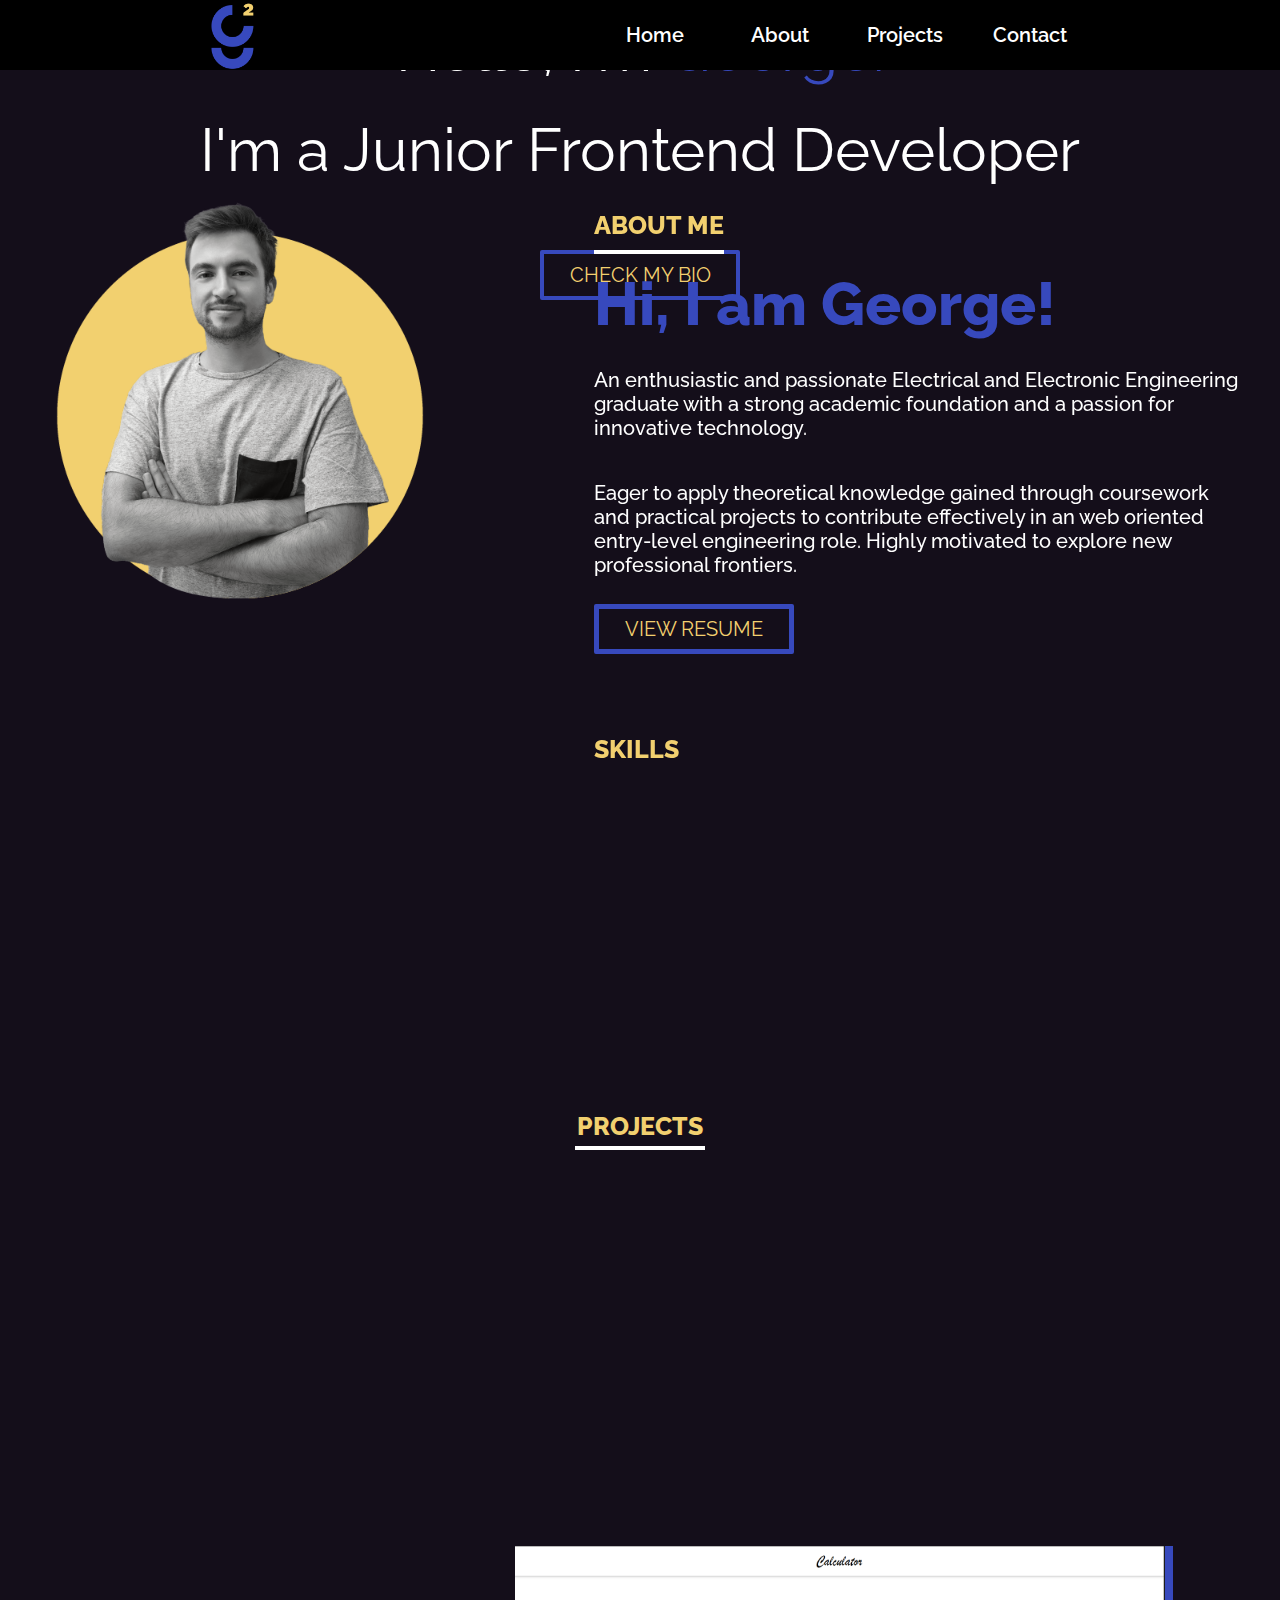
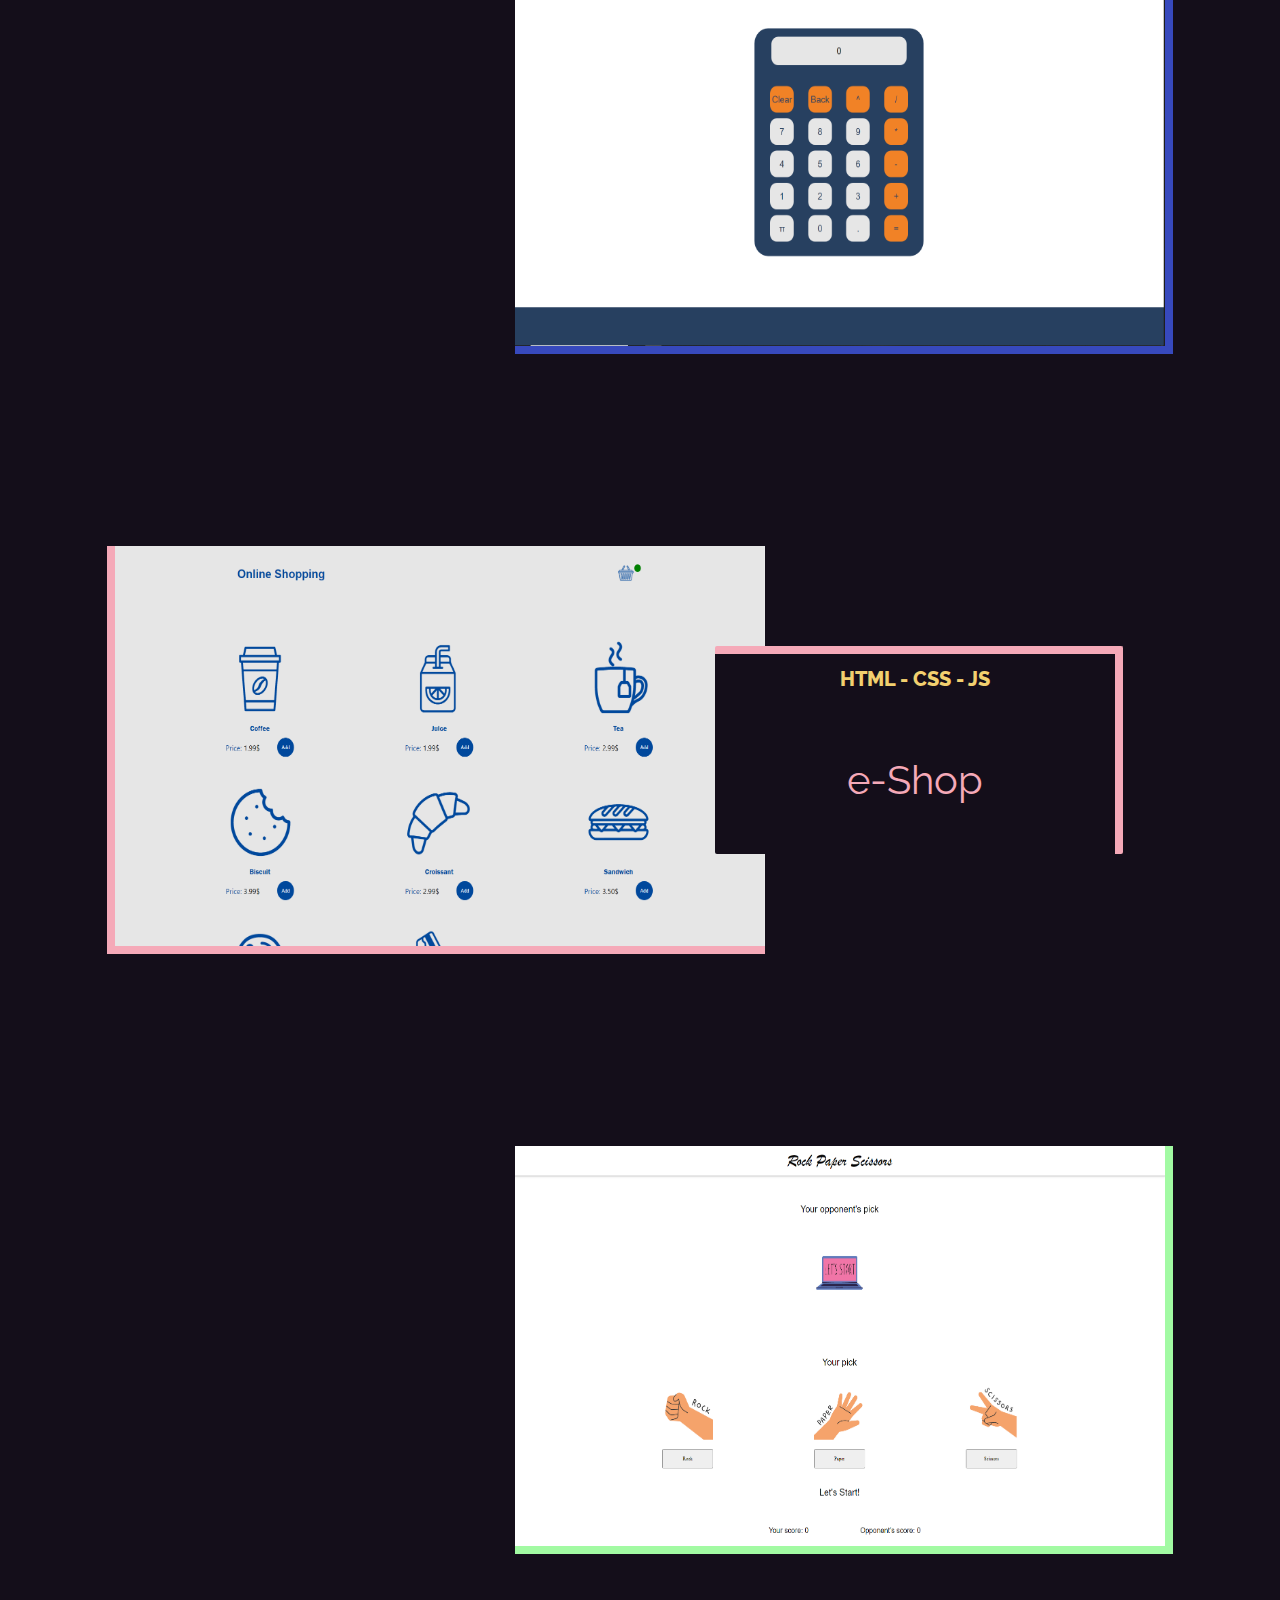
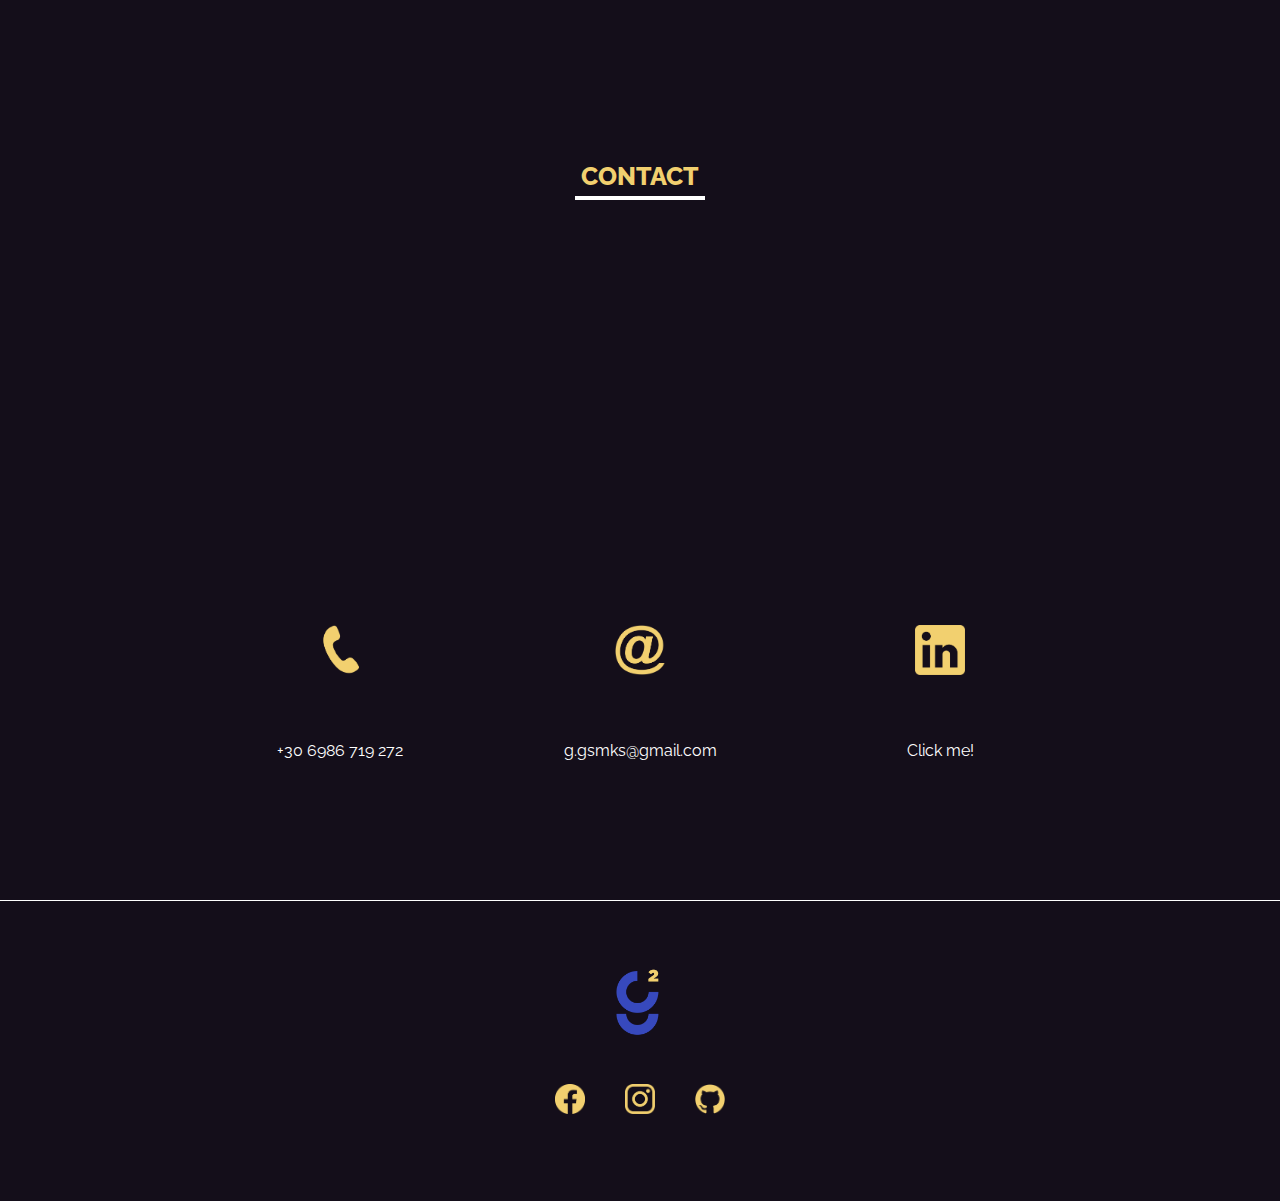
==== commit fd22914e: "PWD Problem for mobile" ====
--- a/index.html
+++ b/index.html
@@ -1,3 +1,4 @@
+<!DOCTYPE html>
 <html lang="en">
 <head>
   <meta charset="UTF-8">
--- a/css/style.css
+++ b/css/style.css
@@ -191,14 +191,15 @@
     display: flex;
     align-items: center;
     justify-content: center;
-    
-}
+}
+
 .section__1__box{
     width: 1000px;
     height: 200px;
     font-size: 60px;
     color: white;  
 }
+
 .section__1__text1{
     width: 1000px;
     height: 100px;
@@ -903,10 +904,8 @@
 
 @media screen and (max-width: 767px){
     .section__resume__2{
-       
         width: 300px;
         height: 423px;
-        background-color: red;
     }
 }
 
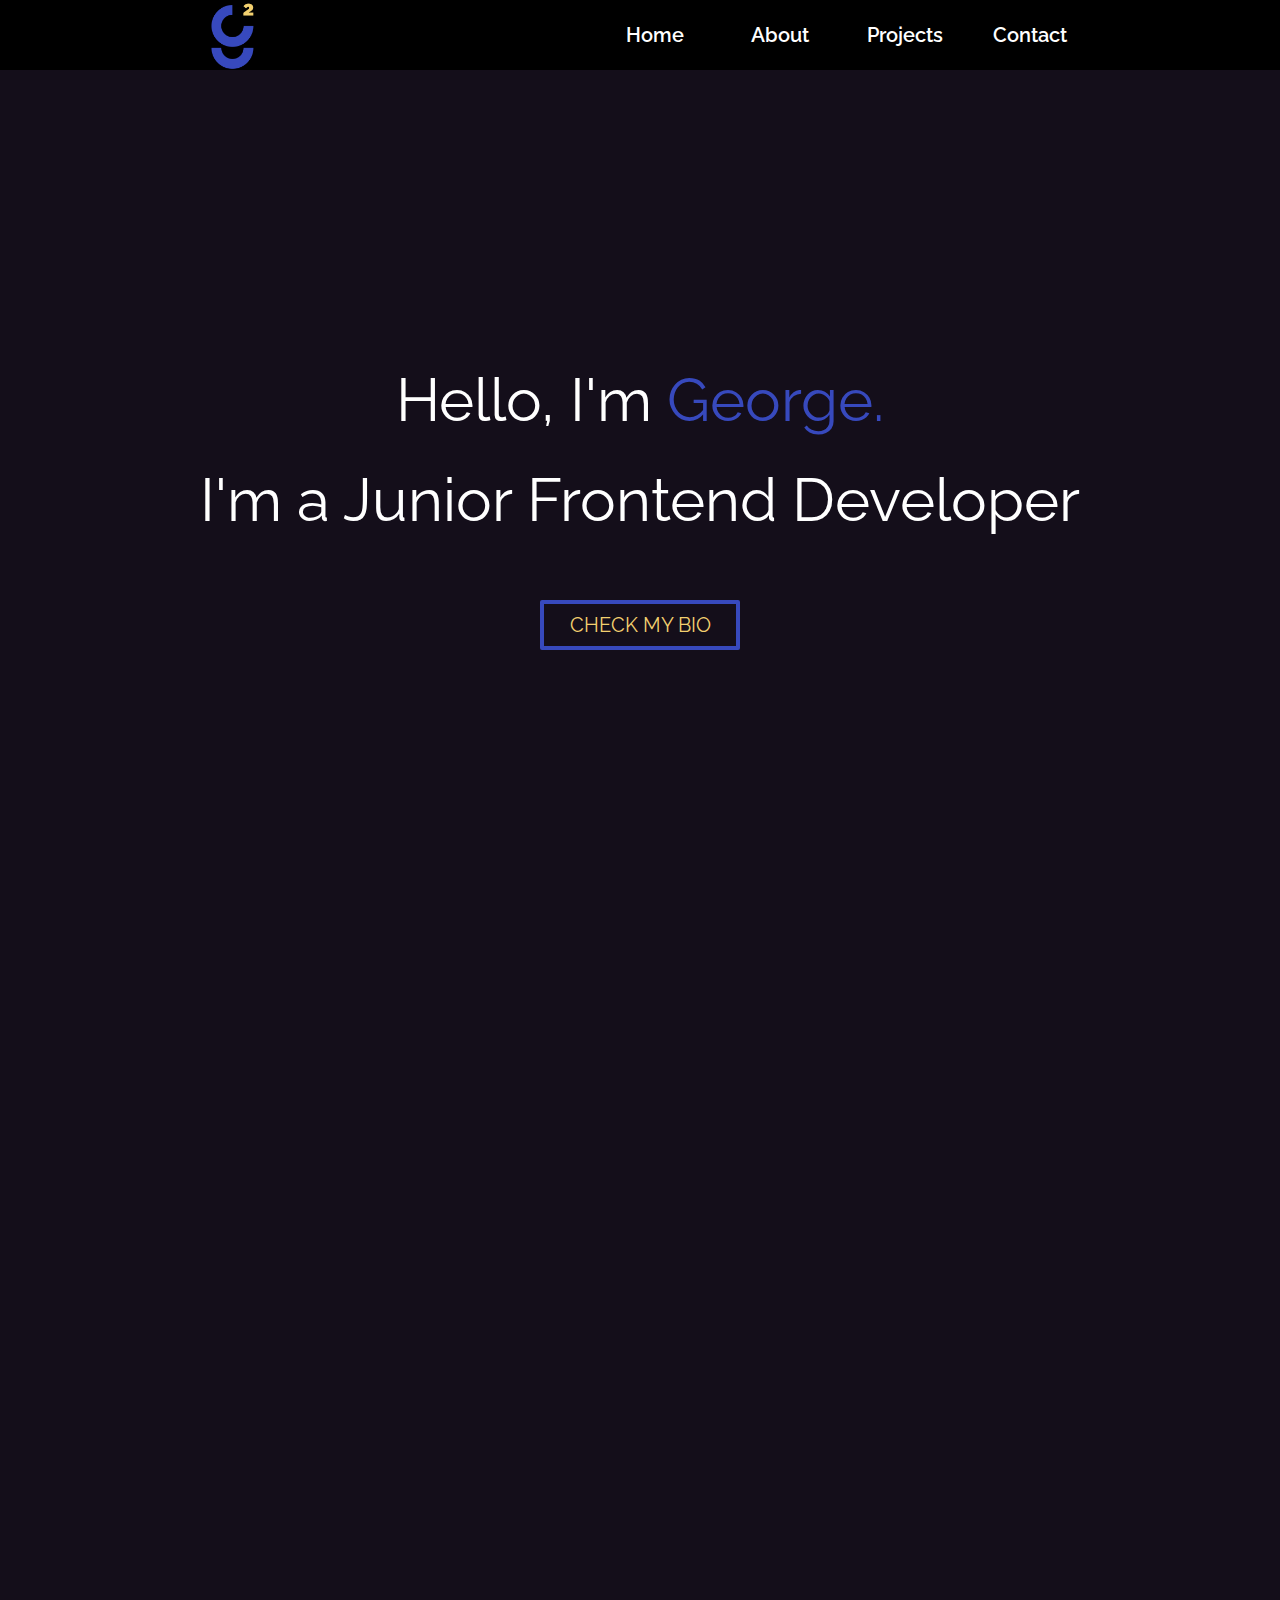
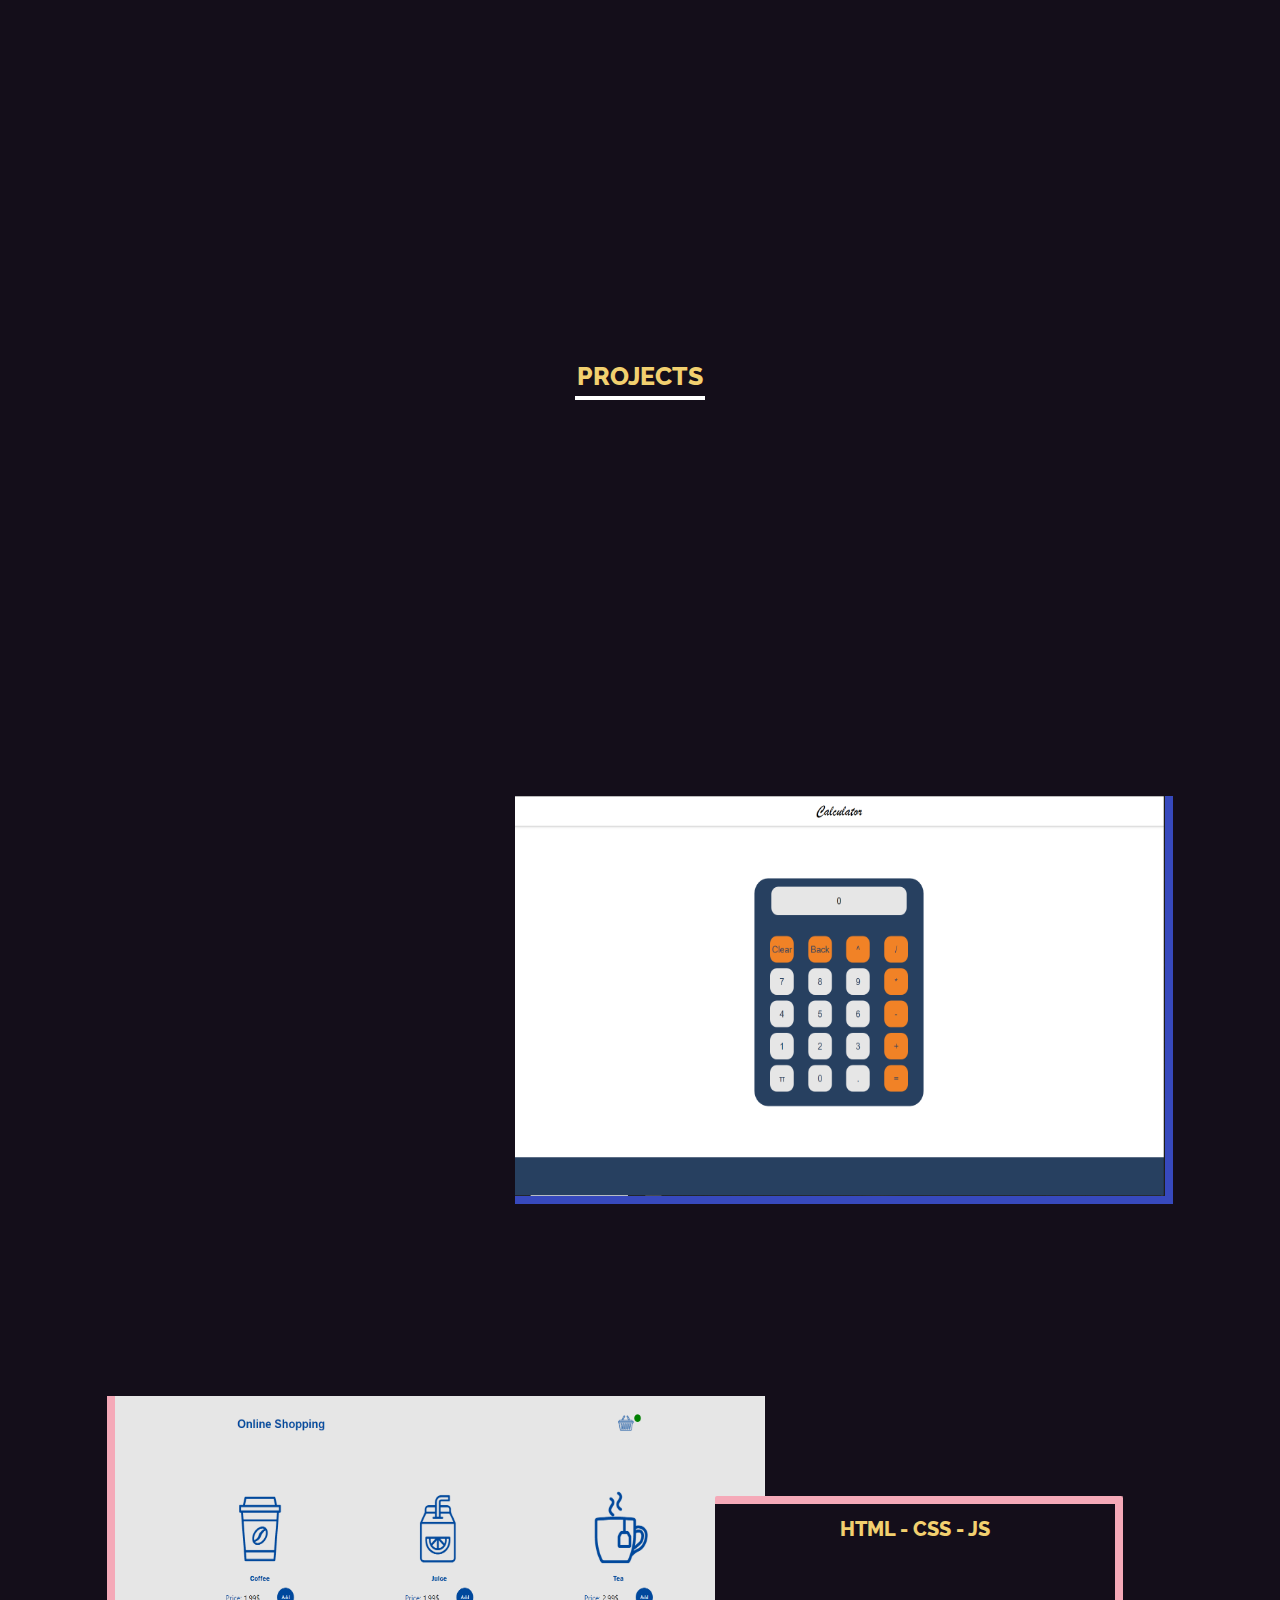
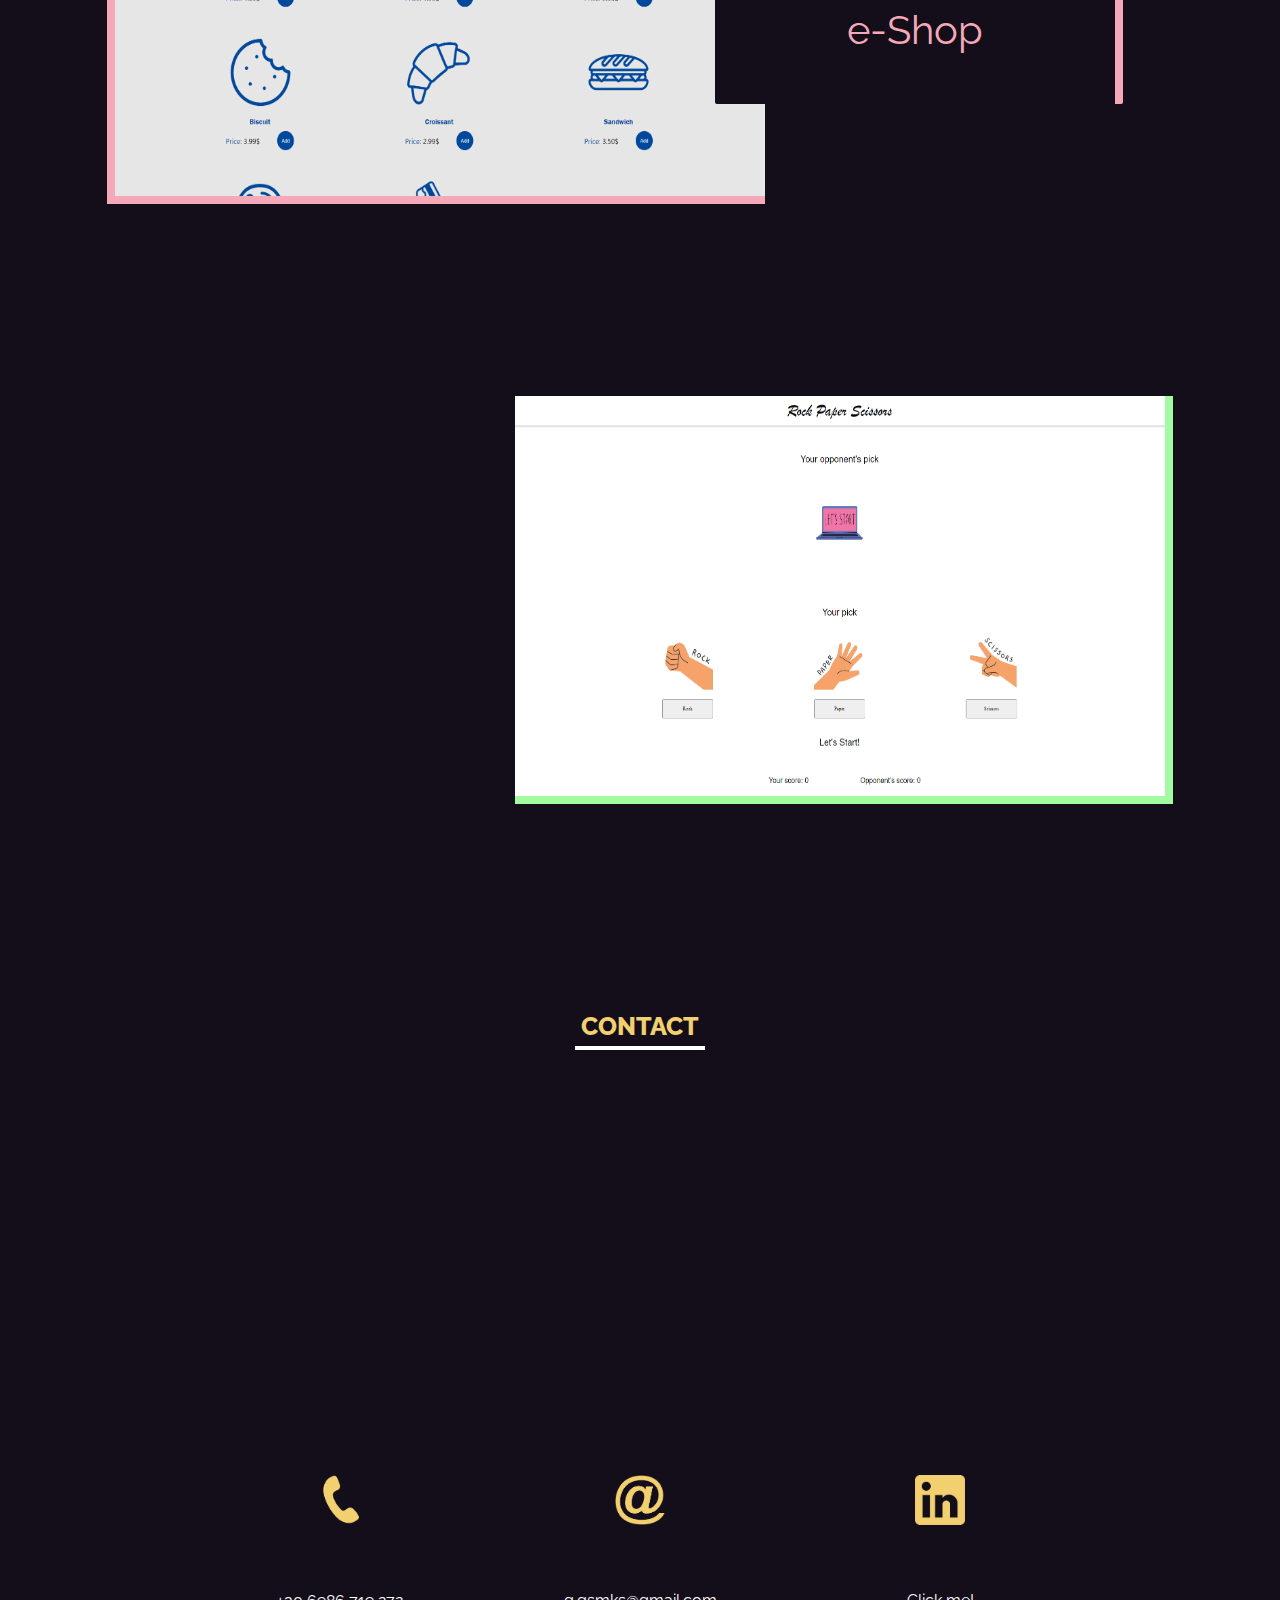
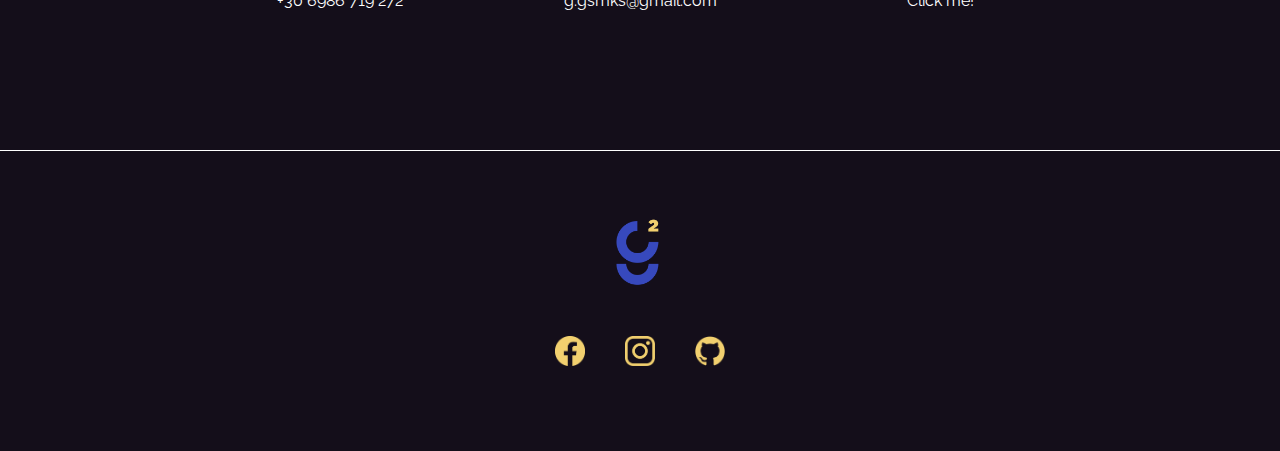
==== commit a509d51d: "Firefox problem" ====
--- a/index.html
+++ b/index.html
@@ -1,4 +1,3 @@
-<!DOCTYPE html>
 <html lang="en">
 <head>
   <meta charset="UTF-8">
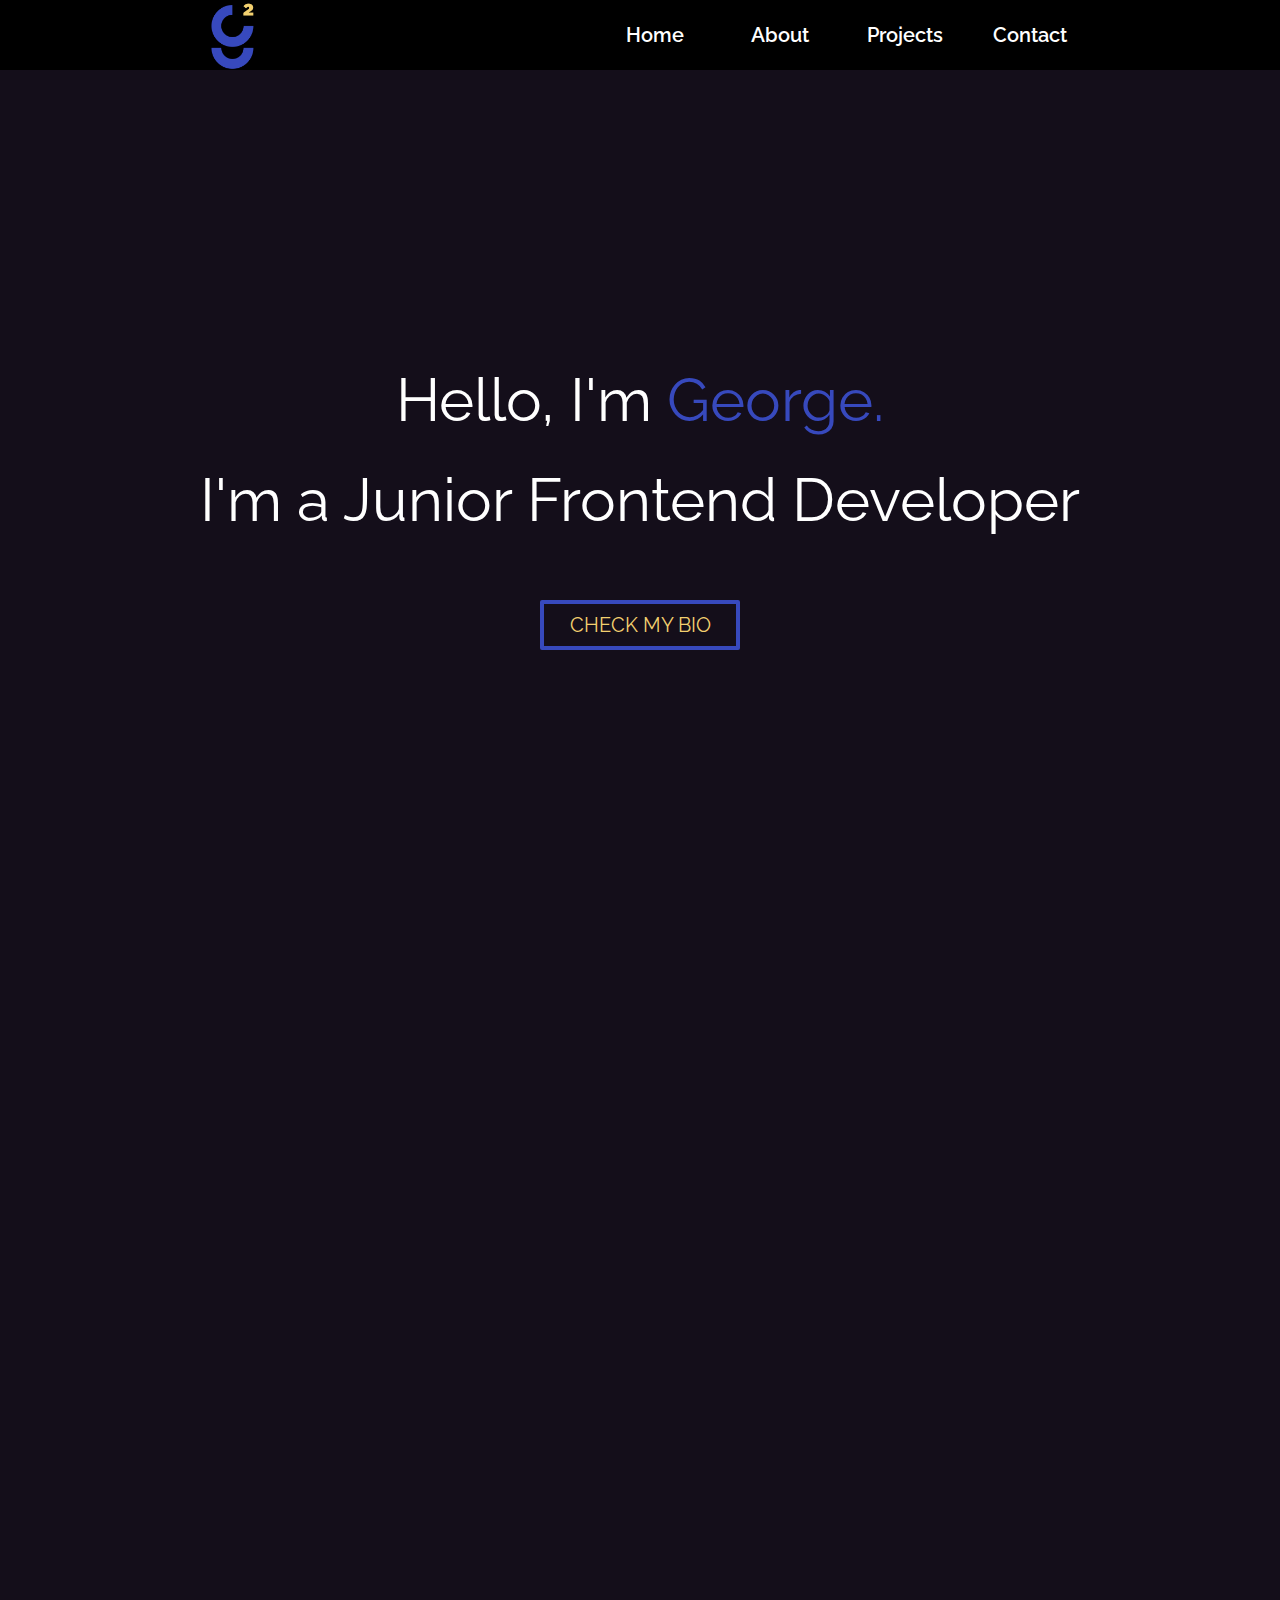
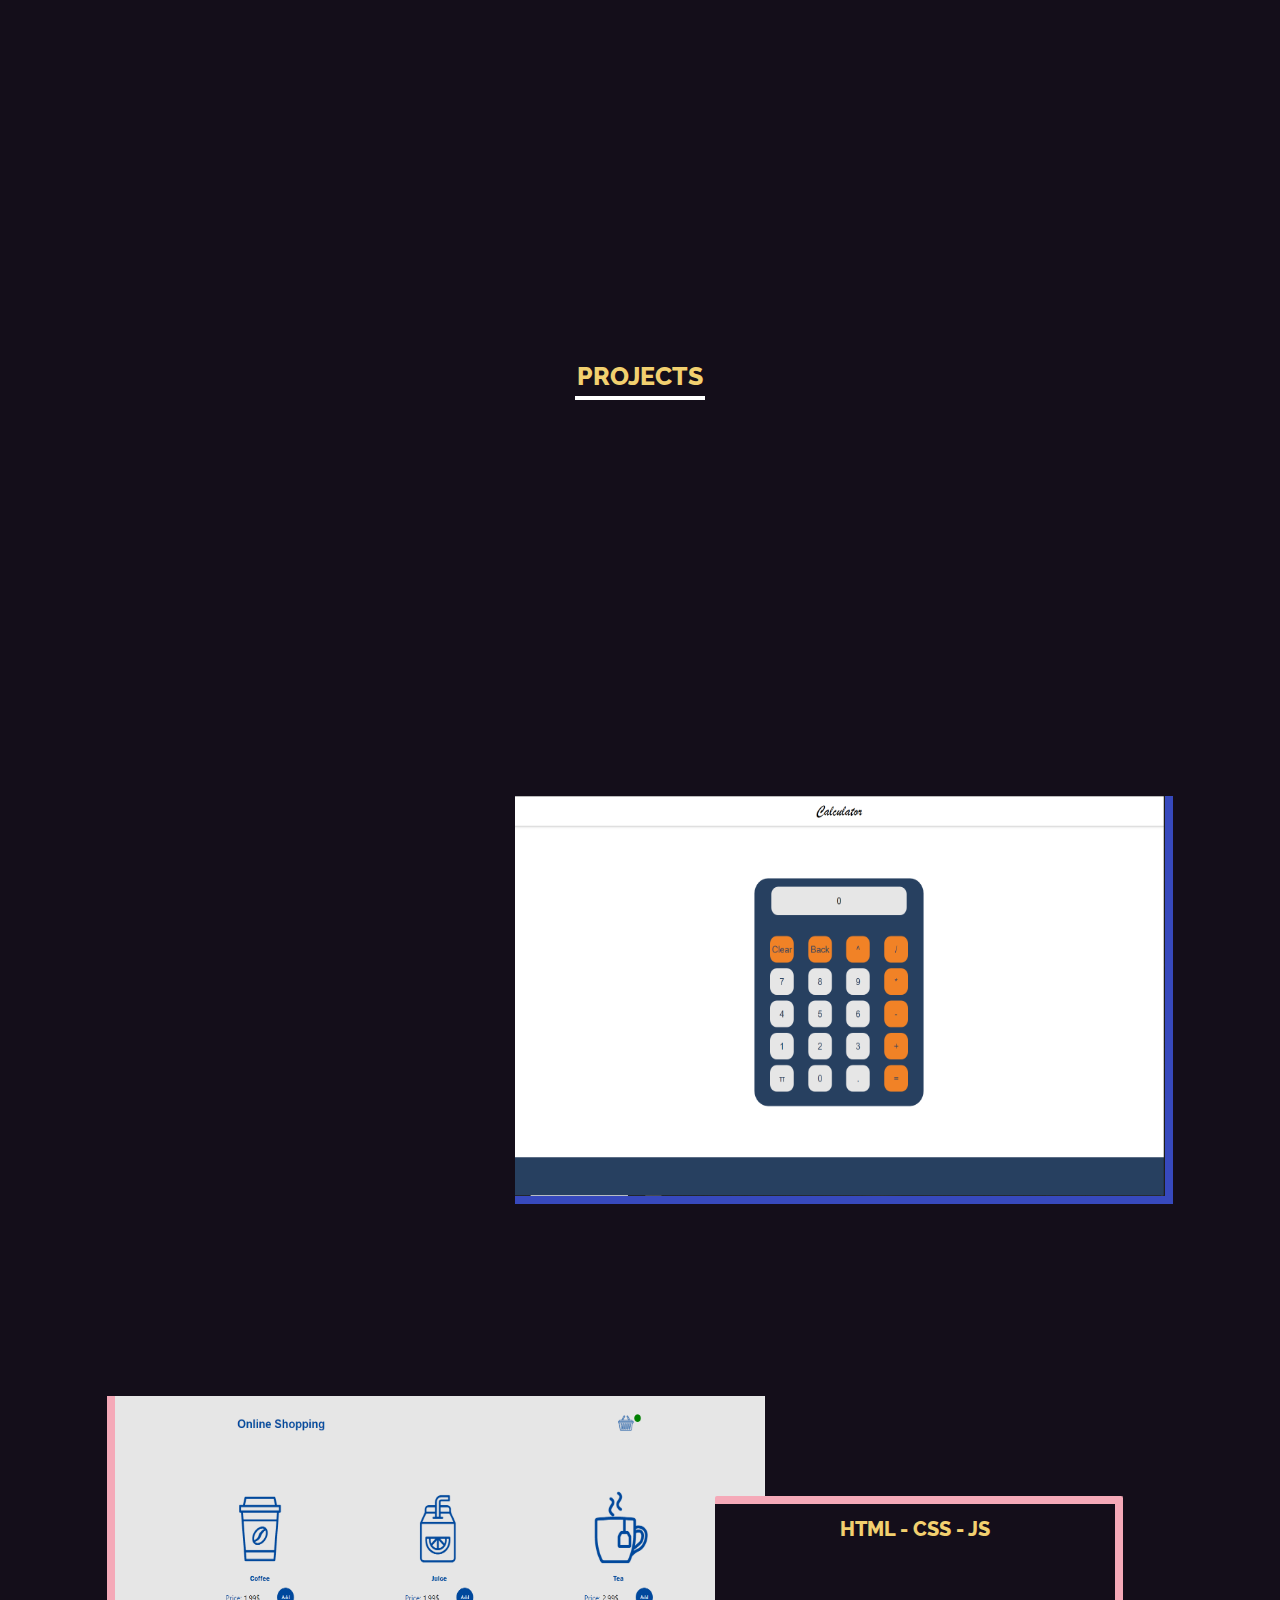
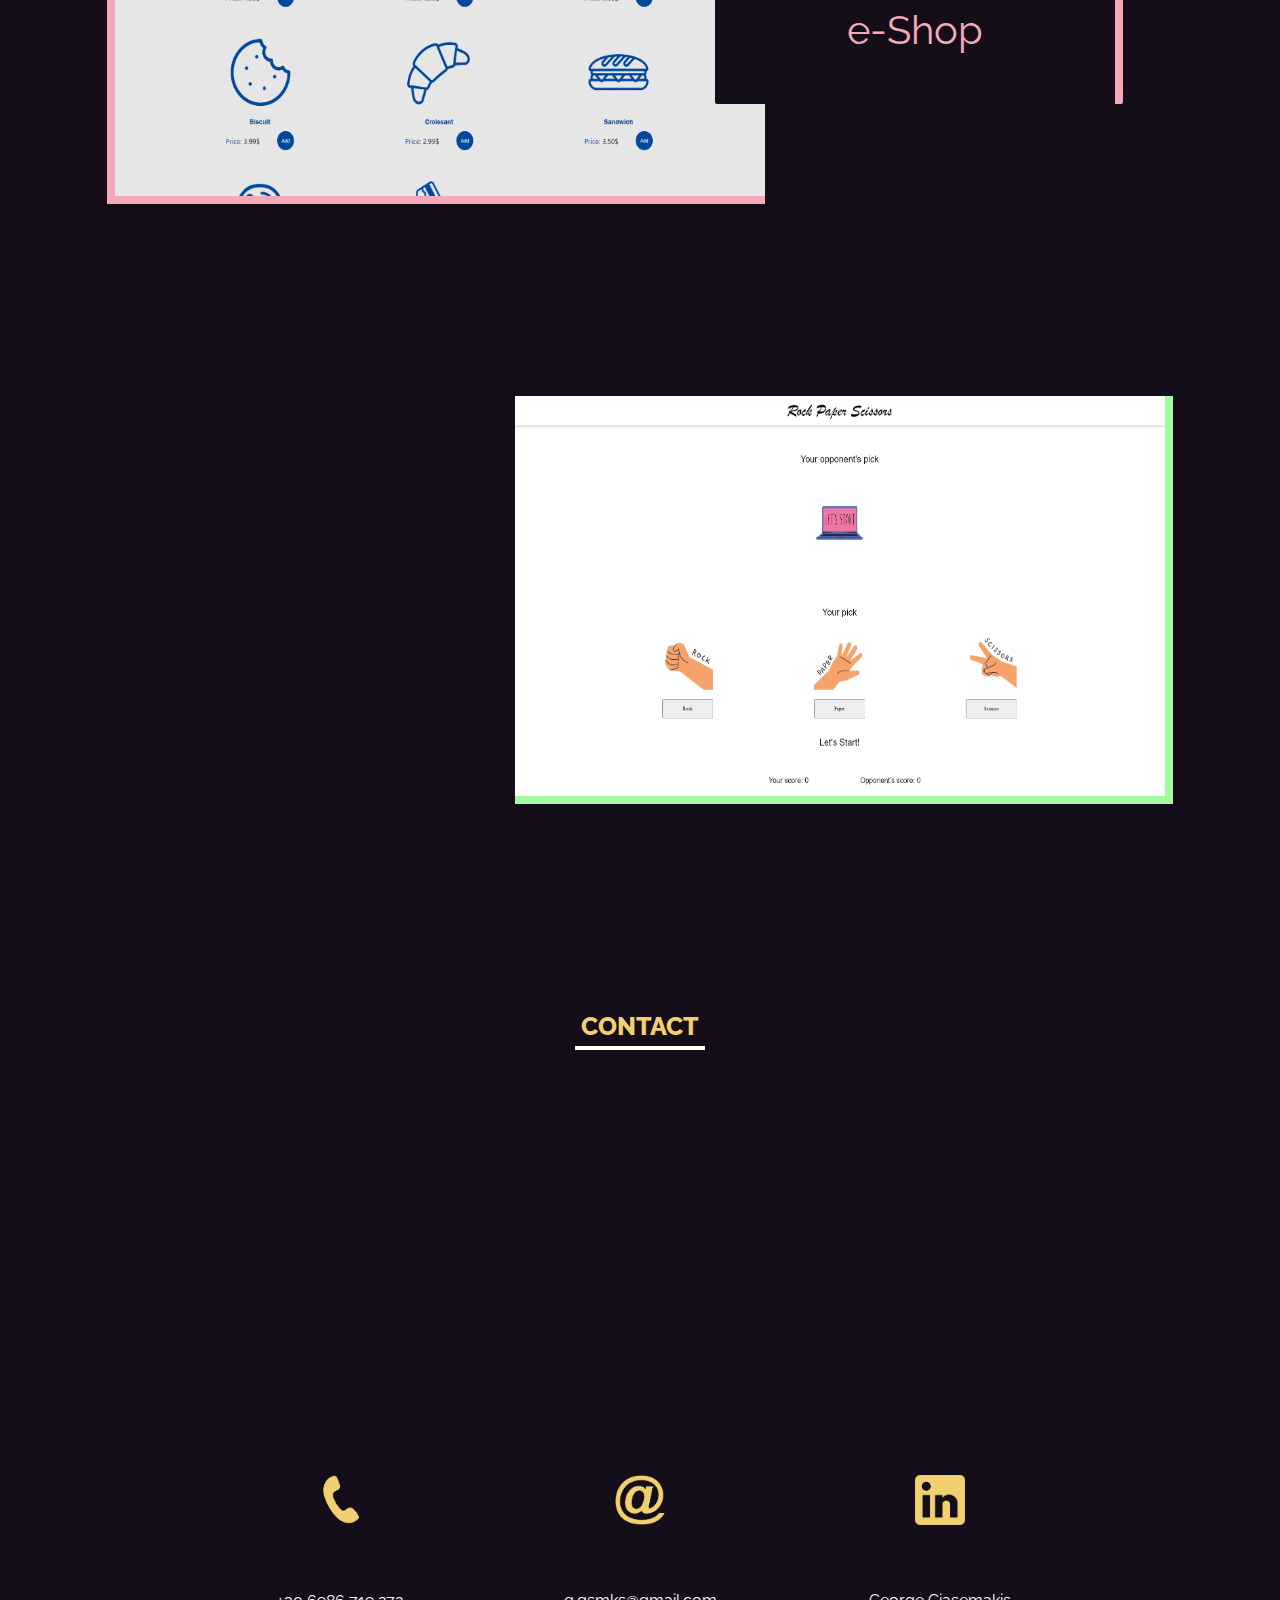
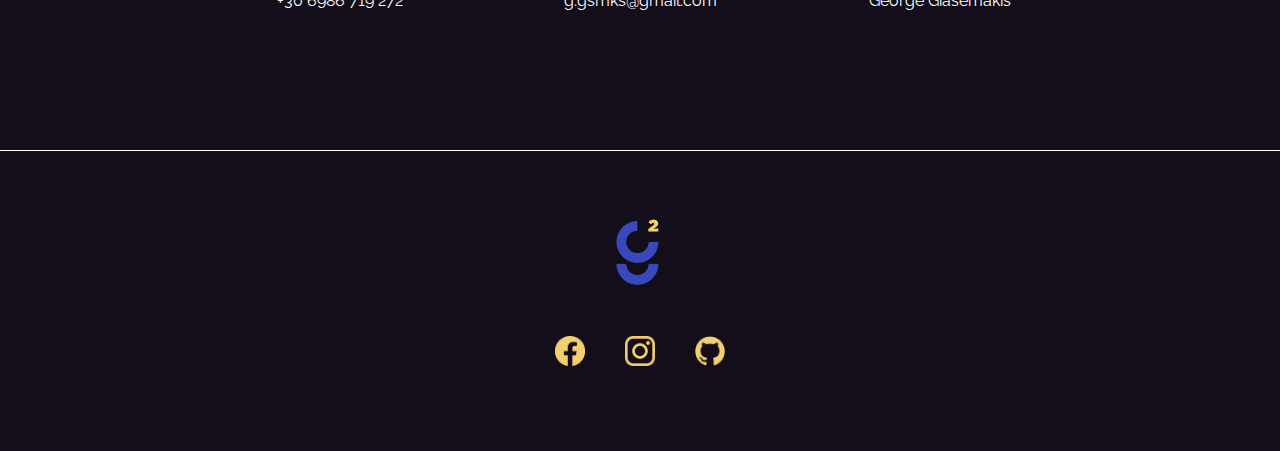
==== commit cc8bf469: "Fix some issues" ====
--- a/index.html
+++ b/index.html
@@ -12,6 +12,7 @@
 
 
   <!--MENU-->
+
 
   <div class="navbar1">
     <div class="logo"><div class="logo2"><img src="images/logo.png" alt=""></div></div>
@@ -34,8 +35,6 @@
       </div>
     </div>
   </div>
-
-
   
 
  <!--SECTION__1-->
@@ -83,6 +82,7 @@
     </div>
   </div>
   <div class="upButton" onclick="scrollToTop()"><img src="images/arrow.png" alt=""></div>
+
 
  <!--SECTION__3-->
 
@@ -149,7 +149,7 @@
         </div>
         <div class="section4__email__box">
           <div class="section4__email__box__icon"><img src="images/linkedIn.png" alt=""></div>
-          <div class="section4__email__box__text"><a href="https://www.linkedin.com/in/george-giasemakis-7101b0209/">Click me!</a></div>
+          <div class="section4__email__box__text"><a href="https://www.linkedin.com/in/george-giasemakis-7101b0209/">George Giasemakis</a></div>
         </div>
       </div>
     </div>
@@ -158,9 +158,10 @@
 
   <!--FOOTER-->
 
+
   <div class="footer">
     <div class="footer__box">
-      <div class="footer__logo"><img src="images/logo.png" alt=""></div>
+      <div class="footer__logo"><a href="#section__1"><img src="images/logo.png" alt=""></a></div>
       <div class="footer__info">
         <div class="footer__info__facebook"><a href="https://www.facebook.com/george.giasemakis/"><img src="images/facebook.png"></a></div>
         <div class="footer__info__instagram"><a href="https://www.instagram.com/giasemakis_/"><img src="images/instagram.png"></a></div>
@@ -170,8 +171,6 @@
   </div>
 
 
-
-
   <script src="js/app.js"></script>
   <script src="js/aos.js"></script>
 </body>
--- a/css/style.css
+++ b/css/style.css
@@ -307,6 +307,7 @@
     height: 600px;
     display: flex;
     margin-bottom: 150px;
+    margin-top: 100px;
 }
 
 .section__2__column1{
@@ -938,6 +939,13 @@
 .footer__logo img{
     width: 70px;
     height: 70px;
+    transition: 1s;
+}
+
+.footer__logo img:hover{
+    transform: rotate(360deg);
+    transition: 1s;
+    cursor: pointer;
 }
 
 .footer__info{
@@ -996,11 +1004,11 @@
 .upButton{
     display: block;
     position: fixed;
-    bottom: 100px;
-    right: 100px;
+    bottom: 40px;
+    right: 40px;
     z-index: 1000;
-    width: 50px;
-    height: 50px;
+    width: 40px;
+    height: 40px;
     border-radius: 50px;
     cursor: pointer;
     float: right;
